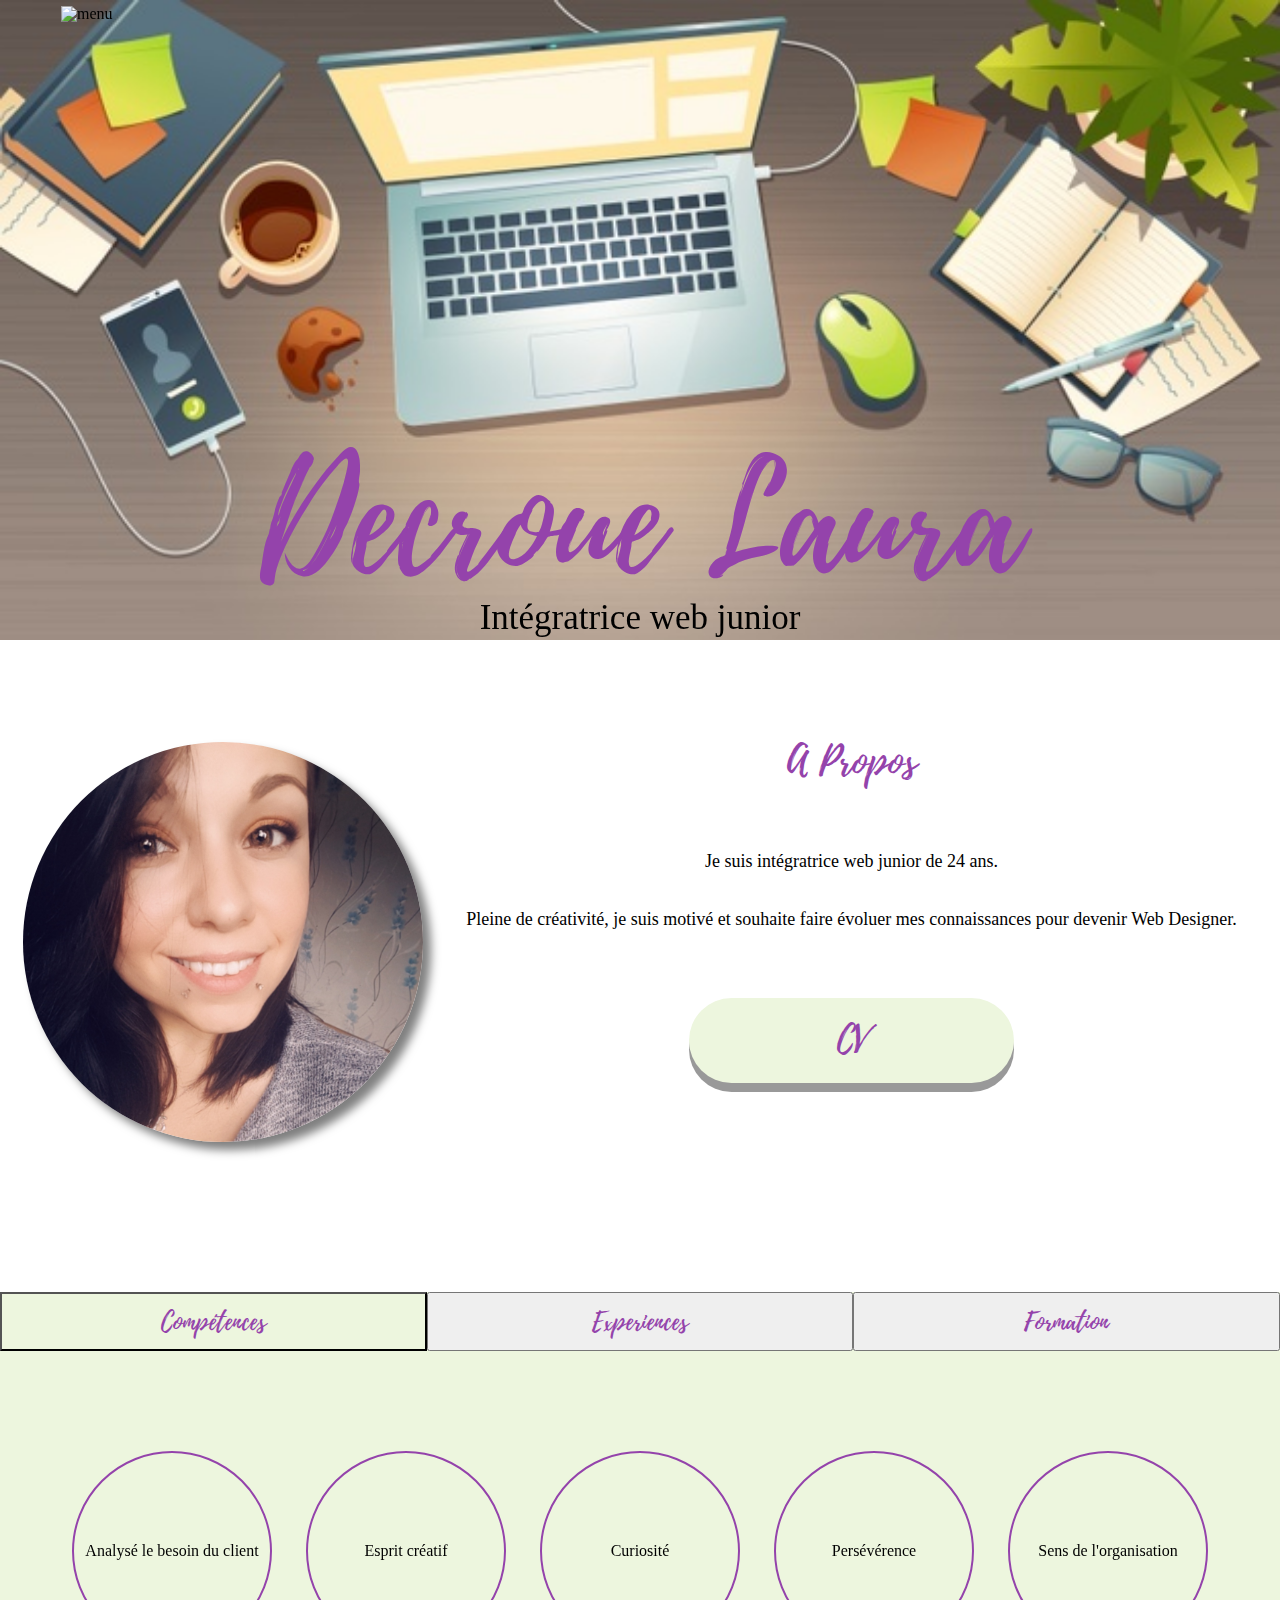
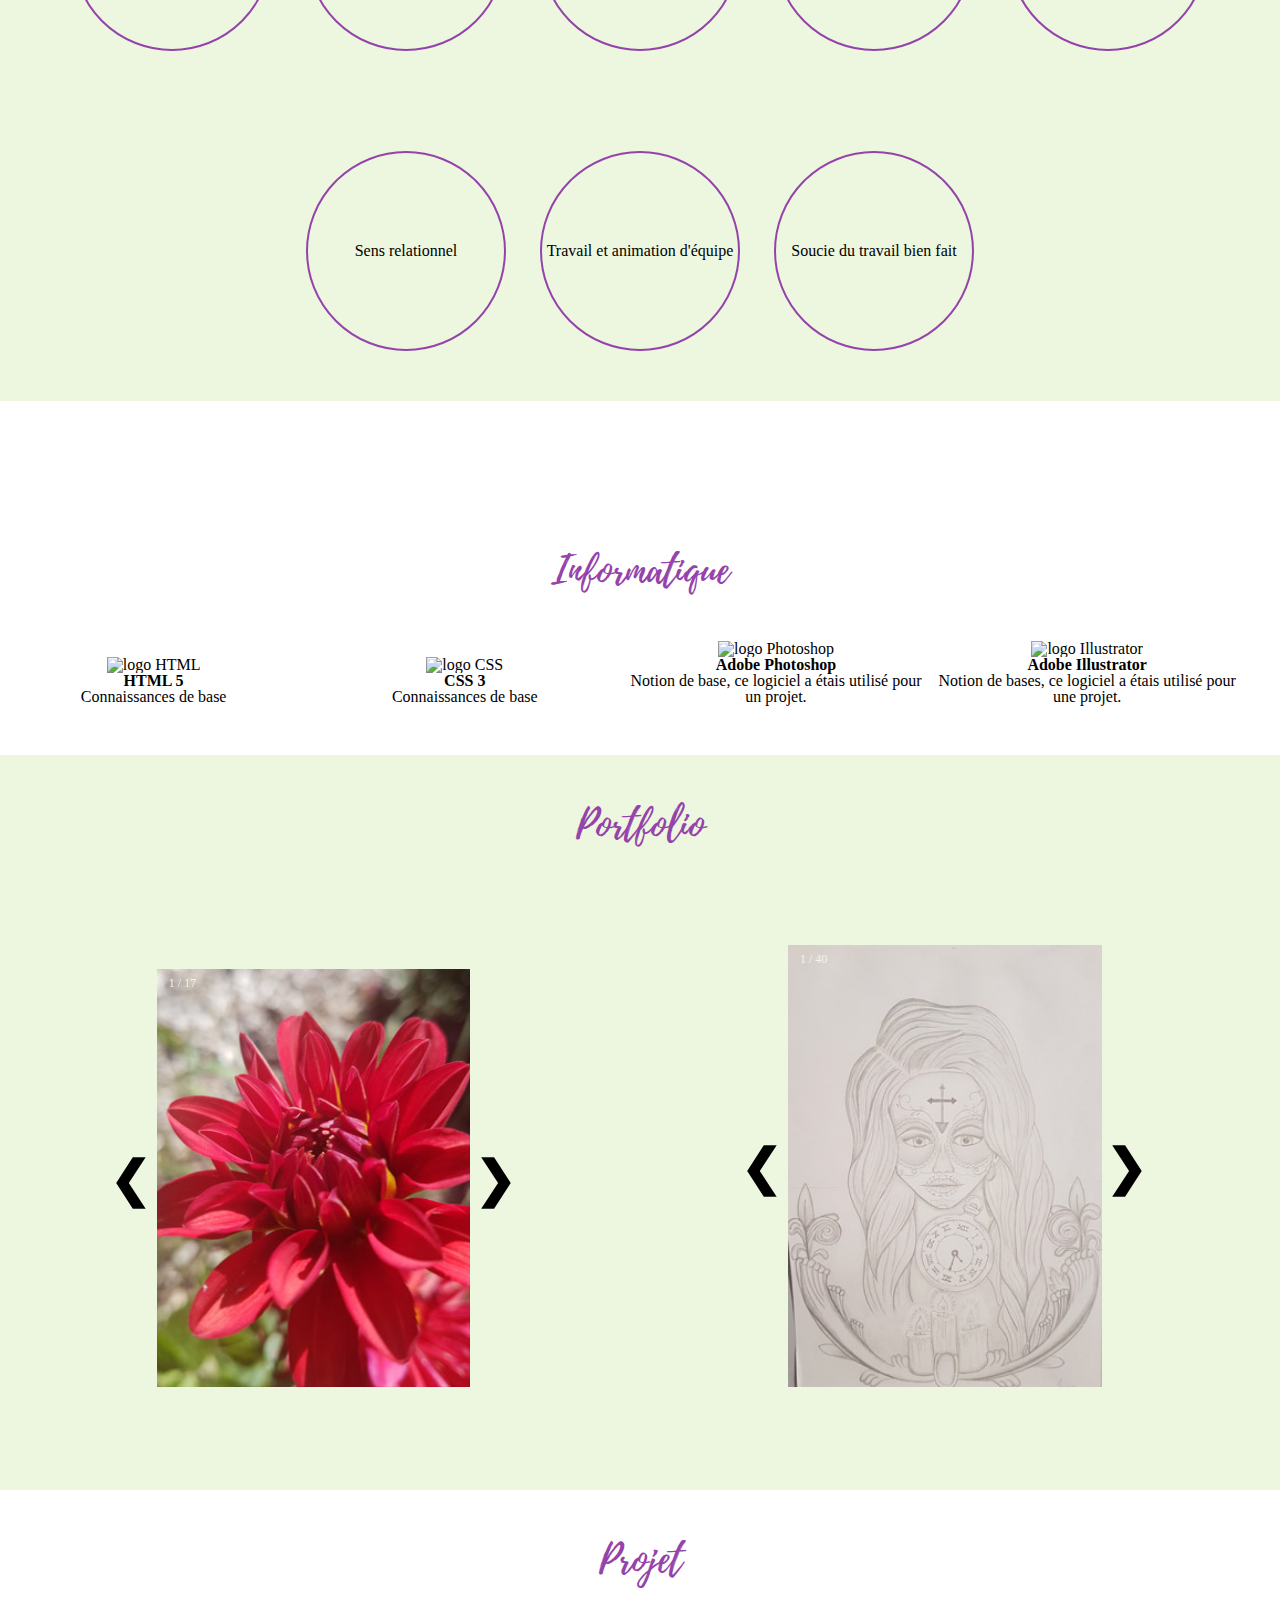
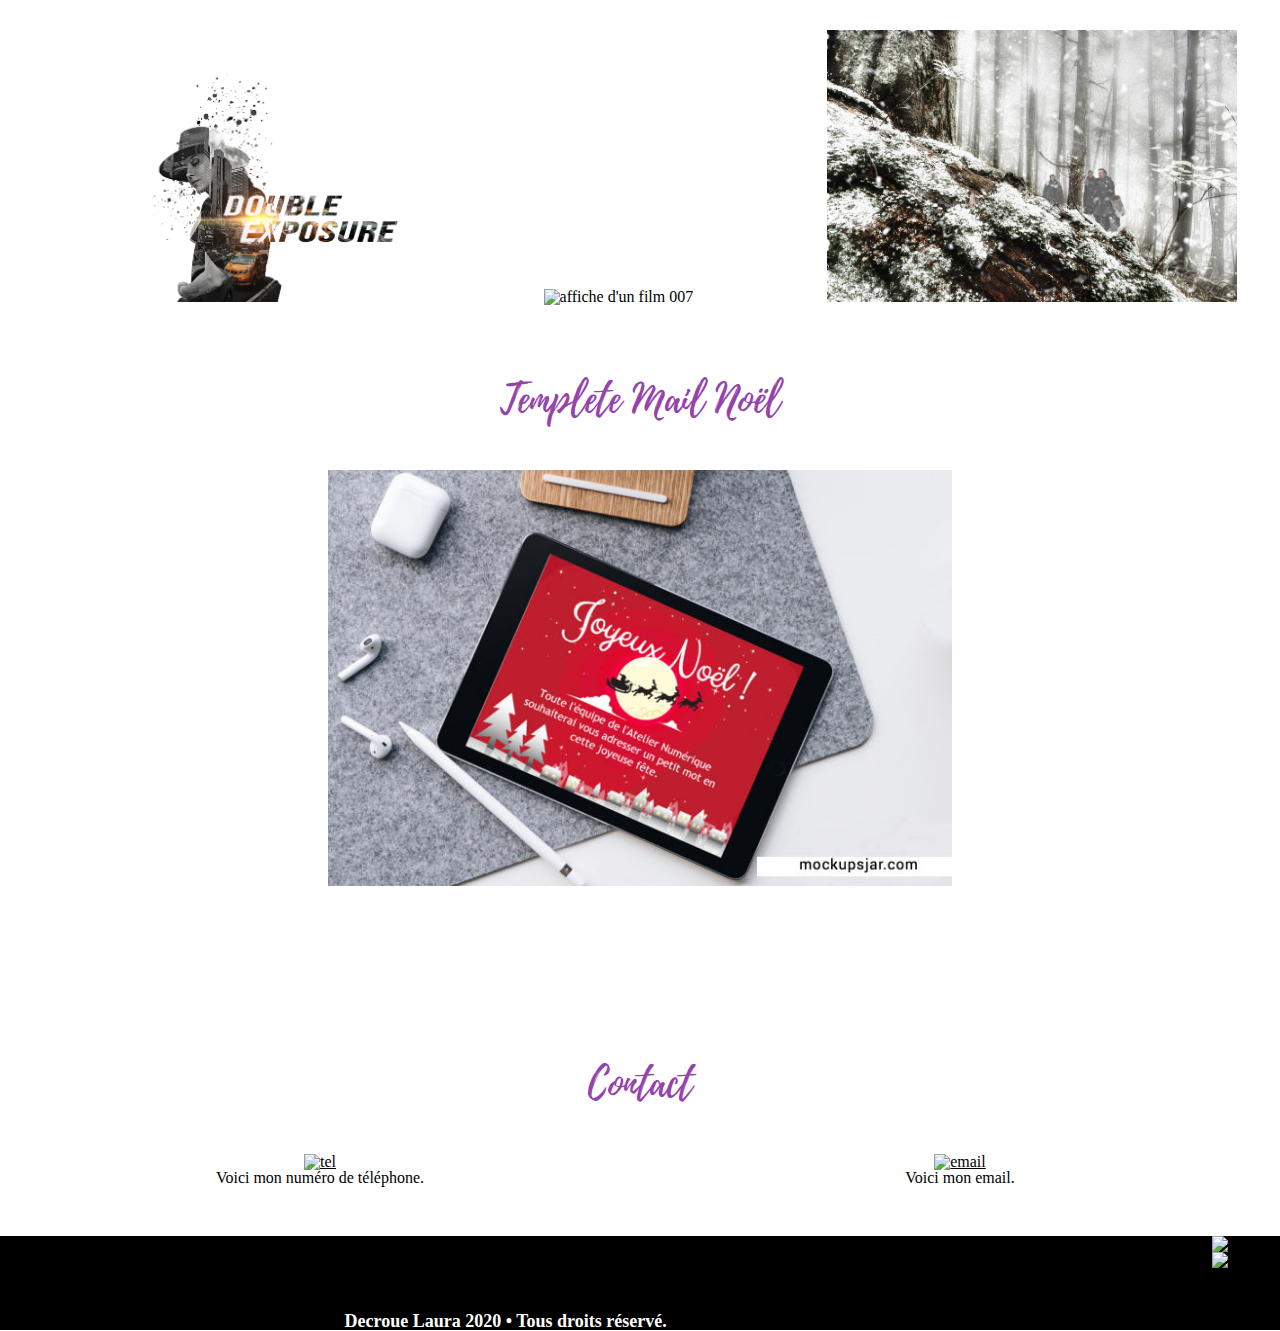
==== index.html @ 74361ce3 "templet mail" ====
<!DOCTYPE html>
<html lang="fr" dir="ltr">
  <head>
    <meta charset="utf-8">
    <meta name="viewport" content="width=device-width, initial-scale=1.0, user-scalable=no">
    <title>Decroue-Laura</title>
    <link rel="stylesheet" href="https://www.w3schools.com/w3css/4/w3.css">
    <link rel="stylesheet" href="css/fiche.css">
    <link rel="preconnect" href="https://fonts.gstatic.com">
    <link href="https://fonts.googleapis.com/css2?family=Faitmaison+Apple&display=swap" rel = "feuille de style">
    <link href="https://fonts.googleapis.com/css2?family=Clicker+Script&family=Raleway:ital,wght@0,100;0,200;0,300;0,400;0,500;0,600;0,700;0,800;0,900;1,100;1,200;1,300;1,400;1,500;1,600;1,700;1,800;1,900&display=swap" rel="stylesheet">
    <!-- <a href="https://icons8.com/icon/NDIMAFy35qo3/image">Image icon by Icons8</a> -->
  </head>
  <body>
    <nav id="nav" class="navbar" >
      <div class="contener_nav">
        <ul class="nav">
          <li><a href="javascript:void(0)" class="closebtn" onclick="closeNav()"><img src="https://img.icons8.com/bubbles/50/000000/cancel.png" alt="close"/></a></li>
          <li class="nav-pc"><a href="#apropos">A PROPOS</a></li>
          <li class="nav-mobile"><a href="#apropos"><img src="https://img.icons8.com/bubbles/50/000000/brown-hair-business-lady-in-red-shirt.png" alt="a propos"/></a></li>
          <li class="nav-pc"><a href="#competences">COMPETENCES/<br>EXPERIENCES</a></li>
          <li class="nav-mobile"><a href="#competences"><img src="https://img.icons8.com/bubbles/50/000000/development-skill.png" alt=" compentences"/></a></li>
          <li class="nav-pc"><a href="#informatique">INFORMATIQUE</a></li>
          <li class="nav-mobile"><a href="#informatique"><img src="https://img.icons8.com/bubbles/50/000000/laptop.png" alt="informatique"/></a></li>
          <li class="nav-pc"><a href="#portfolio">PORTFOLIO</a></li>
          <li class="nav-mobile"><a href="#portfolio"><img src="https://img.icons8.com/bubbles/50/000000/image.png" alt="portfolio"/></a></li>
          <li class="nav-pc"><a href="#projet">PROJET</a></li>
          <li class="nav-mobile"><a href="#projet"><img src="https://img.icons8.com/bubbles/50/000000/work.png" alt="projet"/></a></li>
          <li class="nav-pc"><a href="#contact">CONTACT</a></li>
          <li class="nav-mobile" ><a href="telechargement/CV.pdf" target="_blank"><img src="https://img.icons8.com/bubbles/50/000000/resume.png" alt="cv"/></a></li>
          <li class="nav-mobile" ><a href="tel:+33769550337"><img src="https://img.icons8.com/bubbles/50/000000/phone.png" alt="tel"/></a></li>
          <li class="nav-mobile"><a href="mailto:decrouelaura@gmail.com"><img src="https://img.icons8.com/bubbles/50/000000/gmail.png" alt="email"/></a></li>
        </ul>
      </div>
    </nav>

    <div id="body" class="page-body">
      <span id="open" onclick="openNav()"><img id="reduir" src="https://img.icons8.com/bubbles/50/000000/menu.png" alt="menu"/></span>
        <header id="header" >
          <div class="opacity">
            <h1 class="test">Decroue Laura</h1>
            <h2 class="test"><strong>Intégratrice web junior</strong></h2>
          </div>
        </header>

        <div class="page" role="main">
          <section class="section-apropos" id="apropos">
            <div class="container">
              <div class="rowwrap">
                <div class="rond">
                  <img class="moi" src="img/moi/moi.jpg" alt="une photo de moi">
                </div>
                <div class="center-all ">
                  <h2 class="titre titre-a-propos"><strong> A Propos</strong></h2>
                  <p>Je suis intégratrice web junior de 24 ans.</p>
                  <p>Pleine de créativité, je suis motivé et souhaite faire évoluer mes connaissances pour devenir Web Designer. </p>
                  <a href="telechargement/CV.pdf" target="_blank">CV</a>

                <!-- <div class="center-a">

                  </div> -->
                </div>
              </div>
            </div>
          </section>

          <section class="section competences" >
            <div class="container coda-section-content">
              <div class="row">
                <div class="respon">
                  <button class="tablink" onclick="openPage('competences', this, '#EDF6DE')" id="defaultOpen"><strong style="color:#9443AB; font-family: 'Playlist-Script';">Compétences</strong></button>
                  <button class="tablink" onclick="openPage('experiences', this, '#EDF6DE')"><strong style="color:#9443AB; font-family: 'Playlist-Script';">Experiences</strong></button>
                  <button class="tablink" onclick="openPage('formation', this, '#EDF6DE')"><strong style="color:#9443AB; font-family: 'Playlist-Script';">Formation</strong></button>
                </div>
                <div class="tabcontent" id="competences">
                  <div class="text">
                    <ul>
                      <li><figure class="circle"><p>Analysé le besoin du client</p></figure></li>
                      <li><figure class="circle"><p> Esprit créatif</p></figure></li>
                      <li><figure class="circle"><p> Curiosité</p></figure></li>
                      <li><figure class="circle"><p> Persévérence</p></figure></li>
                      <li><figure class="circle"><p> Sens de l'organisation</p></figure></li>
                      <li><figure class="circle"><p> Sens relationnel</p></figure></li>
                      <li><figure class="circle"><p> Travail et animation d'équipe</p></figure></li>
                      <li><figure class="circle"><p> Soucie du travail bien fait</p></figure></li>
                    </ul>
                  </div>
                </div>
                <div class="tabcontent" id="experiences">
                  <div class="ex p1">
                    <div class="logo">
                      <h2>Association Ageval - Valenciennes • 2020-2021</h2>
                      <p>Atelier Numérique- développement, graphisme, ergonomie et indentité numérique d'un site web.</p>
                    </div>
                    <div class="logo">
                      <img src="img/logoAgeval.png" alt="Logo de Ageval">
                    </div>
                  </div>

                  <div class="ex p2">
                    <h2>Stage: Les Anges Gardien d'Olivier - Velenciennes • 05/2011</h2>
                    <p>Vente, soin, hygiène, alimentation des animaux.</p>
                  </div>
                  <div class="boubou">
                    <img class="bouledog" src="img/bouledogue.jpg" alt="illutration bouledogue français">
                  </div>
                  <div class="ex p3">
                    <h2>Stage: élevage canin professionnel - Corrèze • 05/2011</h2>
                    <p>Vente, soin, hygiène, alimentation des animaux.</p>
                  </div>
                </div>
                <div class="tabcontent" id="formation">
                  <div class="diplome">
                    <img class="dip" src="img/diplome.jpg" alt="illustration diplome">
                  </div>
                  <div class="text">
                    <h2>Brevet des colléges-Condé sur l'Escaut • 2011</h2>
                    <p> 3ème achevée-1er année de CAP-BEP</p>
                  </div>
                </div>
              </div>
            </div>
          </section>

          <section class="informatique" id="informatique">
            <div class="container">
              <div class="row">
                <h2 class="titre titre-informatique"><strong>Informatique</strong></h2>
                <div class="partage-de-3 col ta-center">
                  <img class="width" src="https://img.icons8.com/color/144/000000/html-5.png" alt="logo HTML"/>
                  <h3>HTML 5</h3>
                  <p>Connaissances de base</p>
                </div>
                <div class="partage-de-3 col ta-center">
                  <img class="width" src="https://img.icons8.com/color/144/000000/css3.png" alt="logo CSS"/>
                  <h3>CSS 3</h3>
                  <p>Connaissances de base</p>
                </div>
                <div class="partage-de-3 col ta-center">
                  <img  class="width" src="https://img.icons8.com/color/144/000000/adobe-photoshop.png" alt=" logo Photoshop"/>
                  <h3>Adobe Photoshop</h3>
                  <p>Notion de base, ce logiciel a étais utilisé pour un projet.</p>
                </div>
                <div class="partage-de-3 col ta-center">
                  <img  class="width" src="https://img.icons8.com/color/144/000000/adobe-illustrator.png" alt="logo Illustrator"/>
                  <h3>Adobe Illustrator</h3>
                  <p>Notion de bases, ce logiciel a étais utilisé pour une projet.</p>
                </div>
              </div>
            </div>
          </section>

          <section class="portfolio" id="portfolio">
            <div class="container">
              <h2 class="titre titre-portfolio"><strong>Portfolio</strong></h2>
            </div>
            <div class="slideshow-contener">
              <div class="mySlides2 fade">
                <div class="numbertext">1 / 17</div>
                <img class="vertical" src="img/Fleurs-Fruits/img2.jpg" alt="fleur à moitier ouverte" style="width:100%">
                <div class="text1"></div>
              </div>

              <div class="mySlides2 fade">
                <div class="numbertext">2 / 17</div>
                <img class="vertical" src="img/Fleurs-Fruits/img3.jpg" alt="fleur orange sur les pétales et jaune a l'interrieur" style="width:100%">
                <div class="text1"></div>
              </div>

              <div class="mySlides2 fade">
                <div class="numbertext">3 / 17</div>
                <img class="vertical" src="img/Fleurs-Fruits/img4.jpg" alt="fleur jaune avec une touche de orange au milieu" style="width:100%">
                <div class="text1"></div>
              </div>

              <div class="mySlides2 fade">
                <div class="numbertext">4 / 17</div>
                <img class="vertical" src="img/Fleurs-Fruits/img5.jpg" alt="fleur jaune avec des gouttes d'Escaut" style="width:100%">
                <div class="text1"></div>
              </div>

              <div class="mySlides2 fade">
                <div class="numbertext">5 / 17</div>
                <img class="vertical" src="img/Fleurs-Fruits/img6.jpg" alt="fleur rose / mauve fermé" style="width:100%">
                <div class="text1"></div>
              </div>

              <div class="mySlides2 fade">
                <div class="numbertext">6 / 17</div>
                <img class="vertical" src="img/Fleurs-Fruits/img7.jpg" alt="fleur rose" style="width:100%">
                <div class="text1"></div>
              </div>

              <div class="mySlides2 fade">
                <div class="numbertext">7 / 17</div>
                <img class="vertical" src="img/Fleurs-Fruits/img8.jpg" alt="fleur mauve sur l'exterieur et blanc/vert a l'interieur" style="width:100%">
                <div class="text1"></div>
              </div>

              <div class="mySlides2 fade">
                <div class="numbertext">8 / 17</div>
                <img class="vertical" src="img/Fleurs-Fruits/img9.jpg" alt="fleur rose et blanc" style="width:100%">
                <div class="text1"></div>
              </div>

              <div class="mySlides2 fade">
                <div class="numbertext">9 / 17</div>
                <img class="vertical" src="img/Animaux-Insectes/img2.jpg" alt="abeille sur une fleur jaune" style="width:100%">
                <div class="text1">Caption Three</div>
              </div>

              <div class="mySlides2 fade">
                <div class="numbertext">10 / 17</div>
                <img class="vertical" src="img/Animaux-Insectes/img3.jpg" alt=" bourdon sur des fleur mauve" style="width:100%">
                <div class="text1">Caption Three</div>
              </div>

              <div class="mySlides2 fade">
                <div class="numbertext">11 / 17</div>
                <img class="vertical" src="img/Rue-Jardin/img3.jpg" alt="arbre vue de dessous" style="width:100%">
                <div class="text1">Caption Three</div>
              </div>

              <div class="mySlides2 fade">
                <div class="numbertext">12 / 17</div>
                <img class="vertical" src="img/Rue-Jardin/img4.jpg" alt="ruelle en noir et blanc" style="width:100%">
                <div class="text1">Caption Three</div>
              </div>

              <div class="mySlides2 fade">
                <div class="numbertext">13 / 17</div>
                <img class="vertical" src="img/Rue-Jardin/img10.jpg" alt="ruelle vue du sol" style="width:100%">
                <div class="text1">Caption Three</div>
              </div>

              <div class="mySlides2 fade">
                <div class="numbertext">14 / 17</div>
                <img class="vertical" src="img/Street-Art/img2.jpg" alt="femme avec les yeux fermé" style="width:100%">
                <div class="text1">Caption Three</div>
              </div>

              <div class="mySlides2 fade">
                <div class="numbertext">15 / 17</div>
                <img class="vertical" src="img/Street-Art/img3.jpg" alt="astronote" style="width:100%">
                <div class="text1">Caption Three</div>
              </div>

              <div class="mySlides2 fade">
                <div class="numbertext">16 / 17</div>
                <img class="vertical" src="img/Divers/img1.jpg" alt="crane photographier a une exposition de paris" style="width:100%">
                <div class="text1">Caption Three</div>
              </div>

              <div class="mySlides2 fade">
                <div class="numbertext">17 / 17</div>
                <img class="vertical" src="img/Divers/img3.jpg" alt="sable et ciel" style="width:100%">
                <div class="text1">Caption Three</div>
              </div>

              <div class="arrow">
                <a class="prev" onclick="plusSlides(-1,1)">&#10094;</a>
                <a class="next" onclick="plusSlides(1,1)">&#10095;</a>
              </div>
            </div>

            <div class="slideshow-contener">
              <div class="mySlides fade">
                <div class="numbertext">1 / 40</div>
                <img class="vertical" src="img/Dessins/img1.jpg" alt="femme avec maquillage de crâne mexicanne avec un ancienne montre et des bougies" style="width:100%">
                <div class="text1"></div>
              </div>
              <div class="mySlides fade">
                <div class="numbertext">2 / 40</div>
                <img class="vertical" src="img/Dessins/img2.jpg" alt="femme tatoué avec une casquette" style="width:100%">
                <div class="text1"></div>
              </div>
              <div class="mySlides fade">
                <div class="numbertext">3 / 40</div>
                <img class="vertical" src="img/Dessins/img3.jpg" alt="femme" style="width:100%">
                <div class="text1"></div>
              </div>
              <div class="mySlides fade">
                <div class="numbertext">4 / 40</div>
                <img class="vertical" src="img/Dessins/img4.jpg" alt="trompe oeil" style="width:100%">
                <div class="text1"></div>
              </div>
              <div class="mySlides fade">
                <div class="numbertext">5 / 40</div>
                <img class="vertical" src="img/Dessins/img5.jpg" alt="crane" style="width:100%">
                <div class="text1"></div>
              </div>
              <div class="mySlides fade">
                <div class="numbertext">6 / 40</div>
                <img class="vertical" src="img/Dessins/img6.jpg" alt="scarabé" style="width:100%">
                <div class="text1"></div>
              </div>
              <div class="mySlides fade">
                <div class="numbertext">7 / 40</div>
                <img class="vertical" src="img/Dessins/img7.jpg" alt="escalier en trompe oeil" style="width:100%">
                <div class="text1"></div>
              </div>
              <div class="mySlides fade">
                <div class="numbertext">8 / 40</div>
                <img class="vertical" src="img/Dessins/img8.jpg" alt="3D" style="width:100%">
                <div class="text1"></div>
              </div>
              <div class="mySlides fade">
                <div class="numbertext">9 / 40</div>
                <img class="vertical" src="img/Dessins/img9.jpg" alt="3D" style="width:100%">
                <div class="text1"></div>
              </div>
              <div class="mySlides fade">
                <div class="numbertext">10 / 40</div>
                <img class="vertical" src="img/Dessins/img10.jpg" alt="une parti d'un visage de femme asiatique" style="width:100%">
                <div class="text1"></div>
              </div>
              <div class="mySlides fade">
                <div class="numbertext">11 / 40</div>
                <img class="vertical" src="img/Dessins/img11.jpg" alt="papillon poan" style="width:100%">
                <div class="text1"></div>
              </div>
              <div class="mySlides fade">
                <div class="numbertext">12 / 40</div>
                <img class="vertical" src="img/Dessins/img12.jpg" alt="fleurs de lotus" style="width:100%">
                <div class="text1"></div>
              </div>
              <div class="mySlides fade">
                <div class="numbertext">13 / 40</div>
                <img class="vertical" src="img/Dessins/img13.jpg" alt="ailes d'ange"  style="width:100%">
                <div class="text1"></div>
              </div>
              <div class="mySlides fade">
                <div class="numbertext">14 / 40</div>
                <img class="vertical" src="img/Dessins/img14.jpg" alt="(one open a time) en ecriture gothique" style="width:100%">
                <div class="text1"></div>
              </div>
              <div class="mySlides fade">
                <div class="numbertext">15 / 40</div>
                <img class="vertical" src="img/Dessins/img15.jpg" alt="tatouages old school" style="width:100%">
                <div class="text1"></div>
              </div>
              <div class="mySlides fade">
                <div class="numbertext">16 / 40</div>
                <img class="vertical" src="img/Dessins/img16.jpg" alt="triangle avec une mer mouvementé et une lune rouge dans un cercle" style="width:100%">
                <div class="text1"></div>
              </div>
              <div class="mySlides fade">
                <div class="numbertext">17 / 40</div>
                <img class="vertical" src="img/Dessins/img17.jpg" alt="crâne mexican avec tête de hibou" style="width:100%">
                <div class="text1"></div>
              </div>
              <div class="mySlides fade">
                <div class="numbertext">18 / 40</div>
                <img class="vertical" src="img/Dessins/img18.jpg" alt="divers dessin kawaii, logo, tatouages" style="width:100%">
                <div class="text1"></div>
              </div>
              <div class="mySlides fade">
                <div class="numbertext">19 / 40</div>
                <img class="vertical" src="img/Dessins/img19.jpg" alt="3D, tatouage, trompe oeil" style="width:100%">
                <div class="text1"></div>
              </div>
              <div class="mySlides fade">
                <div class="numbertext">20 / 40</div>
                <img class="vertical" src="img/Dessins/img20.jpg" alt="tatouage (miroir) jour/nuit" style="width:100%">
                <div class="text1"></div>
              </div>
              <div class="mySlides fade">
                <div class="numbertext">21 / 40</div>
                <img class="vertical" src="img/Dessins/img21.jpg" alt="étoile et pastéque" style="width:100%">
                <div class="text1"></div>
              </div>
              <div class="mySlides fade">
                <div class="numbertext">22 / 40</div>
                <img class="vertical" src="img/Dessins/img22.jpg" alt="trompe oeil" style="width:100%">
                <div class="text1"></div>
              </div>
              <div class="mySlides fade">
                <div class="numbertext">23 / 40</div>
                <img class="vertical" src="img/Dessins/img23.jpg" alt="morceau de glace en mer" style="width:100%">
                <div class="text1"></div>
              </div>
              <div class="mySlides fade">
                <div class="numbertext">24 / 40</div>
                <img class="vertical" src="img/Dessins/img24.jpg" alt="un loup avec la lune" style="width:100%">
                <div class="text1"></div>
              </div>
              <div class="mySlides fade">
                <div class="numbertext">25 / 40</div>
                <img class="vertical" src="img/Dessins/img25.jpg" alt="tête de mickey avec le chateau de walt disney" style="width:100%">
                <div class="text1"></div>
              </div>
              <div class="mySlides fade">
                <div class="numbertext">26 / 40</div>
                <img class="vertical" src="img/Dessins/img26.jpg" alt="une fleur avec un pistolé" style="width:100%">
                <div class="text1"></div>
              </div>
              <div class="mySlides fade">
                <div class="numbertext">27 / 40</div>
                <img class="vertical" src="img/Dessins/img27.jpg" alt="machine a tatoué avec des fleur autour" style="width:100%">
                <div class="text1"></div>
              </div>
              <div class="mySlides fade">
                <div class="numbertext">28 / 40</div>
                <img class="vertical" src="img/Dessins/img28.jpg" alt=" une baleine dans un ampoule" style="width:100%">
                <div class="text1"></div>
              </div>
              <div class="mySlides fade">
                <div class="numbertext">29 / 40</div>
                <img class="vertical" src="img/Dessins/img29.jpg" alt="une lune avec des feuille et un étoile" style="width:100%">
                <div class="text1"></div>
              </div>
              <div class="mySlides fade">
                <div class="numbertext">30 / 40</div>
                <img class="vertical" src="img/Dessins/img30.jpg" alt="materiel de wija" style="width:100%">
                <div class="text1"></div>
              </div>
              <div class="mySlides fade">
                <div class="numbertext">31 / 40</div>
                <img class="vertical" src="img/Dessins/img31.jpg" alt="potion d'amour" style="width:100%">
                <div class="text1"></div>
              </div>
              <div class="mySlides fade">
                <div class="numbertext">32 / 40</div>
                <img class="vertical" src="img/Dessins/img32.jpg" alt="fiole avec potion" style="width:100%">
                <div class="text1"></div>
              </div>
              <div class="mySlides fade">
                <div class="numbertext">33 / 40</div>
                <img class="vertical" src="img/Dessins/img33.jpg" alt="hippocampe, un roller, rouge à lévre siréne" style="width:100%">
                <div class="text1"></div>
              </div>
              <div class="mySlides fade">
                <div class="numbertext">34 / 40</div>
                <img class="vertical" src="img/Dessins/img34.jpg" alt="cles avec des ailes" style="width:100%">
                <div class="text1"></div>
              </div>
              <div class="mySlides fade">
                <div class="numbertext">35 / 40</div>
                <img class="vertical" src="img/Dessins/img35.jpg" alt="coquillage avec sa perle bleu" style="width:100%">
                <div class="text1"></div>
              </div>
              <div class="mySlides fade">
                <div class="numbertext">36 / 40</div>
                <img class="vertical" src="img/Dessins/img36.jpg" alt="pieuvre" style="width:100%">
                <div class="text1"></div>
              </div>
              <div class="mySlides fade">
                <div class="numbertext">37 / 40</div>
                <img class="vertical" src="img/Dessins/img37.jpg" alt="masque chinois" style="width:100%">
                <div class="text1"></div>
              </div>
              <div class="mySlides fade">
                <div class="numbertext">38 / 40</div>
                <img class="vertical" src="img/Dessins/img38.jpg" alt="cobra" style="width:100%">
                <div class="text1"></div>
              </div>
              <div class="mySlides fade">
                <div class="numbertext">39 / 40</div>
                <img class="vertical" src="img/Dessins/img39.jpg" alt="fleurs" style="width:100%">
                <div class="text1"></div>
              </div>
              <div class="mySlides fade">
                <div class="numbertext">40 / 40</div>
                <img class="vertical" src="img/Dessins/img40.jpg" alt="tatouage avec le soleil et la lune" style="width:100%">
                <div class="text1"></div>
              </div>
              <div class="arrow">
                <a class="prev" onclick="plusSlides(-1,0)">&#10094;</a>
                <a class="next" onclick="plusSlides(1,0)">&#10095;</a>
              </div>
            </div>

          </section>

          <section class="projet" id="projet" style="display:block;">
            <div class="container">
              <div>
                <h2 class="titre titre-projet">Projet</h2>
              </div>
              <div class="inline-block">
                <img src="img/laura-decroue-double-exposition.png" alt="double explostion d'une femme et de New York" style="width: 100%;">
              </div>
              <div class="inline-block ct">
                <img src="img/laura-decroue-007-optimisé.png" alt="affiche d'un film 007" style="width:50%; text-align:center;">
              </div>
              <div class="inline-block" >
                <img src="img/laura-decroue-foret1.png" alt="forêt en période de neige" style="width:100%;">
              </div>
            </div>


            <div class="w3-container" style="margin:75px 0;">
              <h2 class="titre">Templete Mail Noël</h2>

              <div style="text-align:center;">
                <img src="img/mockup.jpg" style="width:50%;cursor:zoom-in;"
                onclick="document.getElementById('modal01').style.display='block'">
              </div>


              <div id="modal01" class="w3-modal" onclick="this.style.display='none'" bgcolor="#DCDCDC" style="	margin: 0; padding: 20px 0 30px 0; border: 0; line-height: 1; background-color: #DCDCDC !important;">
                <span class="w3-button w3-hover-red w3-xlarge w3-display-topright">&times;</span>
                <div class="w3-modal-content w3-animate-zoom" style="margin: 0 auto;">
                  <!-- ici code de Templete Mail Noël -->
                  <table id="templateSize" align="center" border="0" cellpadding="0" cellspacing="0" width="600" bgcolor="#ffffff" style="border-collapse: collapse; border: 1px solid #CCCCCC; background-color: #ffffff !important;"> <!--corps template-->
                    <tr>
                      <td>

                        <table cellpadding="0" cellspacing="0" width=600 id="templateHead" style="position: relative; margin: 0; padding: 0; border:0; background-color: #d60441; width:600px; border-collapse: collapse; border-spacing: 0;"> <!--head-->
                          <tr>
                            <td style="background-size:cover" background="https://drive.google.com/uc?export=view&id=1fHfIWgBBND5f4mQBuZEbknQjdvz4KFsc" bgcolor="#d60441" width="600" height="564" valign="top">
                              <!--[if gte mso 9]>
                              <v:rect xmlns:v="urn:schemas-microsoft-com:vml" fill="true" stroke="false" style="width:450pt;height:423pt;">
                                <v:fill type="tile" src="https://drive.google.com/uc?export=view&id=1fHfIWgBBND5f4mQBuZEbknQjdvz4KFsc" color="#d60441" />
                                <v:textbox inset="0,0,0,0">
                              <![endif]-->
                              <p style="margin:0px 0px 20px 0px">&#160;</p>



                                <p style="margin:250px 70px 0px 70px; text-align: center; color: white; font-family: 'Raleway', cursive; font-size: 24px; ">Toute l'équipe de l'Atelier Numérique souhaiterait vous adresser un petit mot en cette joyeuse fête.</p>

                            <!--[if gte mso 9]>
                            </v:textbox>
                            </v:rect>
                            <![endif]-->
                            </td>





                          </tr>
                        </table cellpadding="0" cellspacing="0"> <!--fin head-->
                      </td>
                    </tr>
                    <tr>
                      <td>
                        <table cellpadding="0" cellspacing="0" id="templateBody" style="width: 100%; margin-top: 10px; border-collapse: collapse; border-spacing: 0;"> <!--body-->
                          <tr>
                            <td style="text-align:center">
                              <img style="" src="https://drive.google.com/uc?export=view&id=1S_v46hWboIw88zsGK56qfpIGISTw03o4" alt="">
                            </td>
                            <td style="width: 50%;">
                              <table cellpadding="0" cellspacing="0" class="relat" style="position: relative; width: 100%; border-collapse: collapse; border-spacing: 0;">
                                <tr>
                                  <td>
                                    <img src="https://drive.google.com/uc?export=view&id=1mmnSM4YmCI1zy3mxFiheJrzy8J2-LT-5" alt="Virgil Deljehier">
                                  </td>
                                  <td class="absol">
                                    <!-- image titre -->
                                  </td>
                                </tr>
                                <tr>
                                  <td style="text-align:center; font-size: 16px; font-family: 'Raleway', sans-serif; padding: 0 25px;">
                                    <div class="blockquoteartdevivre"><h8>“</h8>L'esprit de Noël, c'est la chaleur d'un foyer, le rire des enfants et le plaisir du partage. Joyeux Noël à vous tous<h8>„</h8></div>
                                  </td>
                                </tr>
                              </table cellpadding="0" cellspacing="0">
                            </td>
                          </tr>

                          <tr>
                            <td colspan="2" style="text-align:center;">
                              <!-- image flocon -->
                              <img style="width: 20%; margin: 40px 0px;" src="https://drive.google.com/uc?export=view&id=1lFDBQEOYnCX4VBc-kO64B0SiAZpQM2ZV" alt="">
                            </td>
                          </tr>

                          <tr>
                            <td style="width: 50%;">
                              <table cellpadding="0" cellspacing="0" class="relat" style="position: relative; width: 100%; border-collapse: collapse; border-spacing: 0;">
                                <tr>
                                  <td>
                                    <img src="https://drive.google.com/uc?export=view&id=1IuChv6aiBacgtVg0d1Q0GgyE7Rl9u6mb" alt="Aurelien Anglas">
                                  </td>
                                  <td class="absol">
                                    <!-- image titre -->
                                  </td>
                                </tr>
                                <tr>
                                  <td style="text-align:center; font-size: 16px; font-family: 'Raleway', sans-serif; padding: 0 25px;">
                                    <div class="blockquoteartdevivre"><h8>“</h8>Que Noël soit l'annonce d'un bonheur grandissant dans la joie et la paix!<h8>„</h8></div>
                                  </td>
                                </tr>
                              </table cellpadding="0" cellspacing="0">
                            </td>
                            <td style="width: 50%;text-align:center;">
                              <img src="https://drive.google.com/uc?export=view&id=1760z4j4KdXDqcRf9ih3nrj1wiK1OLXCd" alt="">
                            </td>
                          </tr>

                          <tr>
                            <td colspan="2" style="text-align:center;">
                              <!-- image flocon -->
                              <img style="width: 20%; margin: 40px 0px;" src="https://drive.google.com/uc?export=view&id=1lFDBQEOYnCX4VBc-kO64B0SiAZpQM2ZV" alt="">
                            </td>
                          </tr>

                          <tr>
                            <td style="width: 50%; text-align:center;">
                              <img src="https://drive.google.com/uc?export=view&id=14LGZm_uFK4VZEjR03Eay_YSkvEB7KzdJ" alt="">
                            </td>
                            <td style="width: 50%;">
                              <table cellpadding="0" cellspacing="0" class="relat" style="position: relative; width: 100%; border-collapse: collapse; border-spacing: 0;">
                                <tr>
                                  <td>
                                    <img src="https://drive.google.com/uc?export=view&id=1rifGsiy5GZs_7FE7VXE8JoB-2AnXfZyw" alt="Benoit Baudhuin">
                                  </td>
                                  <td class="absol">
                                    <!-- image titre -->
                                  </td>
                                </tr>
                                <tr>
                                  <td style="text-align:center; font-size: 16px; font-family: 'Raleway', sans-serif; padding: 0 25px;">
                                    <div class="blockquoteartdevivre"><h8>“</h8>Tu vois ça ?
                  C'est une carte de Noël.
                  Et pourquoi on envoie une carte de Noël?
                  Pour dire Joyeux Noël.
                  Alors je me lance : " Joyeux Noël !"
                  <h8>„</h8></div>
                                  </td>
                                </tr>
                              </table cellpadding="0" cellspacing="0">
                            </td>
                          </tr>

                          <tr>
                            <td colspan="2" style="text-align:center;">
                              <!-- image flocon -->
                              <img style="width: 20%; margin: 40px 0px;" src="https://drive.google.com/uc?export=view&id=1lFDBQEOYnCX4VBc-kO64B0SiAZpQM2ZV" alt="">
                            </td>
                          </tr>

                          <tr>
                            <td style="width: 50%;">
                              <table cellpadding="0" cellspacing="0" class="relat" style="position: relative; width: 100%; border-collapse: collapse; border-spacing: 0;">
                                <tr>
                                  <td>
                                    <img src="https://drive.google.com/uc?export=view&id=1tMUTLzV0EI0k7fY6rbXjaZSBlbXHqlxt" alt="Laura Decroue">
                                  </td>
                                  <td class="absol">
                                    <!-- image titre -->
                                  </td>
                                </tr>
                                <tr>
                                  <td style="text-align:center; font-size: 16px; font-family: 'Raleway', sans-serif; padding: 0 25px;">
                                    <div class="blockquoteartdevivre"><h8>“</h8>Malgré cette année un peu difficile. Je vous souhaite un joyeux noël !<h8>„</h8></div>
                                  </td>
                                </tr>
                              </table cellpadding="0" cellspacing="0">
                            </td>
                            <td style="width: 50%;text-align:center;">
                              <img src="https://drive.google.com/uc?export=view&id=1x0kXNnhLWDEbhoc7iviVCBSOIwmcSUfU" alt="">
                            </td>
                          </tr>

                          <tr>
                            <td colspan="2" style="text-align:center;">
                              <!-- image flocon -->
                              <img style="width: 20%; margin: 40px 0px;" src="https://drive.google.com/uc?export=view&id=1lFDBQEOYnCX4VBc-kO64B0SiAZpQM2ZV" alt="">
                            </td>
                          </tr>

                          <tr>
                            <td style="width: 50%;text-align:center;">
                              <img src="https://drive.google.com/uc?export=view&id=1Z4UFtlEtpSQ-Bl7hjDmRZ5D7NOJ_OVvy" alt="">
                            </td>
                            <td style="width: 50%;">
                              <table cellpadding="0" cellspacing="0" class="relat" style="position: relative; width: 100%; border-collapse: collapse; border-spacing: 0;">
                                <tr>
                                  <td>
                                    <img src="https://drive.google.com/uc?export=view&id=1BSbV8uiNKZL3bwgfVq2zZsp9qjJyMTdc" alt="Elodie Dupont">
                                  </td>
                                  <td class="absol">
                                    <!-- image titre -->
                                  </td>
                                </tr>
                                <tr>
                                  <td style="text-align:center; font-size: 16px; font-family: 'Raleway', sans-serif; padding: 0 25px;">
                                    <div class="blockquoteartdevivre"><h8>“</h8>Par ces quelques mots je vous souhaite de Joyeuse Noël que votre  Noël soit beau et un grand moment de plaisir et joie.<h8>„</h8></div>
                                  </td>
                                </tr>
                              </table cellpadding="0" cellspacing="0">
                            </td>
                          </tr>

                          <tr>
                            <td colspan="2" style="text-align:center;">
                              <!-- image flocon -->
                              <img style="width: 20%; margin: 40px 0px;" src="https://drive.google.com/uc?export=view&id=1lFDBQEOYnCX4VBc-kO64B0SiAZpQM2ZV" alt="">
                            </td>
                          </tr>

                          <tr>
                            <td style="width: 50%;">
                              <table cellpadding="0" cellspacing="0" class="relat" style="position: relative; width: 100%; border-collapse: collapse; border-spacing: 0;">
                                <tr>
                                  <td>
                                    <img src="https://drive.google.com/uc?export=view&id=10iz54dFdlVhKBCFDb8jGxgssWNDzkcK4" alt="Guillaume Keerhem">
                                  </td>
                                  <td class="absol">
                                    <!-- image titre -->
                                  </td>
                                </tr>
                                <tr>
                                  <td style="text-align:center; font-size: 16px; font-family: 'Raleway', sans-serif; padding: 0 25px;">
                                    <div class="blockquoteartdevivre"><h8>“</h8>Noël... Les repas de famille, le sapin, la neige ... mais aussi les cadeaux!! En espérant que le Père Noël soit généreux avec vous!! Joyeux Noël a tous!!<h8>„</h8></div>
                                  </td>
                                </tr>
                              </table cellpadding="0" cellspacing="0">
                            </td>
                            <td style="width: 50%;text-align:center">
                              <img src="https://drive.google.com/uc?export=view&id=1m952kv8avSPTiF2jStbIUdw82MN25fl2" alt="">
                            </td>
                          </tr>

                          <tr>
                            <td colspan="2" style="text-align:center;">
                              <!-- image flocon -->
                              <img style="width: 20%; margin: 40px 0px;" src="https://drive.google.com/uc?export=view&id=1lFDBQEOYnCX4VBc-kO64B0SiAZpQM2ZV" alt="">
                            </td>
                          </tr>

                          <tr>
                            <td style="width: 50%;text-align:center">
                              <img src="https://drive.google.com/uc?export=view&id=1xZYdaIPB_Cq-6K_fvUdju080wJ7jwGCY" alt="">
                            </td>
                            <td style="width: 50%;">
                              <table cellpadding="0" cellspacing="0" class="relat" style="position: relative; width: 100%; border-collapse: collapse; border-spacing: 0;">
                                <tr>
                                  <td>
                                    <img src="https://drive.google.com/uc?export=view&id=1QcHb56pyH7_hv8YN4lcGATvCp9d0rCqp" alt="Christopher Mocquais">
                                  </td>
                                  <td class="absol">
                                    <!-- image titre -->
                                  </td>
                                </tr>
                                <tr>
                                  <td style="text-align:center; font-size: 16px; font-family: 'Raleway', sans-serif; padding: 0 25px;">
                                    <div class="blockquoteartdevivre"><h8>“</h8>Que ces fêtes soient un moment de joie et de bonheur en famille. Que vos cadeaux soient ceux que vous espériez. Joyeux Noël.<h8>„</h8></div>
                                  </td>
                                </tr>
                              </table cellpadding="0" cellspacing="0">
                            </td>
                          </tr>

                          <tr>
                            <td colspan="2" style="text-align:center;">
                              <!-- image flocon -->
                              <img style="width: 20%; margin: 40px 0px;" src="https://drive.google.com/uc?export=view&id=1lFDBQEOYnCX4VBc-kO64B0SiAZpQM2ZV" alt="">
                            </td>
                          </tr>

                          <tr>
                            <td style="width: 50%;">
                              <table cellpadding="0" cellspacing="0" class="relat" style="position: relative; width: 100%; border-collapse: collapse; border-spacing: 0;">
                                <tr>
                                  <td>
                                    <img src="https://drive.google.com/uc?export=view&id=1RQYpwpnpRwaLItgj_KTwJ1JUx06CLgFQ" alt="Danny Poizot">
                                  </td>
                                  <td class="absol">
                                    <!-- image titre -->
                                  </td>
                                </tr>
                                <tr>
                                  <td style="text-align:center; font-size: 16px; font-family: 'Raleway', sans-serif; padding: 0 25px;">
                                    <div class="blockquoteartdevivre"><h8>“</h8>Un joyeux Noël rock'n'roll oh yeah !!<h8>„</h8></div>
                                  </td>
                                </tr>
                              </table cellpadding="0" cellspacing="0">
                            </td>
                            <td style="width: 50%;text-align:center;">
                              <img src="https://drive.google.com/uc?export=view&id=1LuREsXhXK37J1OzMFb0OpMcy4ELe2lwb" alt="">
                            </td>
                          </tr>
                          <!-- <tr>
                            <td colspan="2"><img style="width: 100%; display:block; position: relative; top: 60px;" src="img/footer.png" alt="SapinFooter"></td>
                          </tr> -->
                        </table cellpadding="0" cellspacing="0"> <!--fin body-->
                      </td>
                    </tr>
                    <tr>
                      <td background="https://drive.google.com/uc?export=view&id=1lf1T0MXgTcHvWReURW-euz_JpsTIUvrE" bgcolor="#ffffff" width="600" height="254" valign="top">
                        <!--[if gte mso 9]>
                        <v:rect xmlns:v="urn:schemas-microsoft-com:vml" fill="true" stroke="false" style="width:450pt;height:190.5pt;">
                        <v:fill type="tile" src="https://drive.google.com/uc?export=view&id=1lf1T0MXgTcHvWReURW-euz_JpsTIUvrE" color="#ffffff" />
                        <v:textbox inset="0,0,0,0">
                        <![endif]-->
                        <div>
                        </div>
                          <p style="margin:75px 0px 130px 0px">&#160;</p>

                          <p style="margin:0px; width: 360px; display:inline; text-align:center; font-family: 'Raleway', sans-serif">Copyright © Atelier Numérique Association AGEVAL 2020-2021</p>
                          <!-- <p style="margin:0px; width: 59%; display:inline; text-align:center; font-family: 'Raleway', sans-serif"></p> -->

                        <!--[if gte mso 9]>
                        </v:textbox>
                        </v:rect>
                        <![endif]-->
                      </td>

                    </tr>
                  </table cellpadding="0" cellspacing="0"> <!--fin corps template-->


                </div>
              </div>
            </div>
          </section>

          <section class="contact" id="contact">
            <div class="container">
              <h2 class="titre titre-contact"><strong>Contact</strong></h2>
              <div class="telephone">
                <a href="tel:+33769550337"><img src="https://img.icons8.com/bubbles/100/000000/phone.png" alt="tel"/></a>
                <p>Voici mon numéro de téléphone.</p>
              </div>
              <div class="email">
                <a href="mailto:decrouelaura@gmail.com"><img src="https://img.icons8.com/bubbles/100/000000/gmail.png" alt="email"/></a>
                <p>Voici mon email.</p>
              </div>
            </div>
          </section>

        </div>
    </div>

    <footer>
      <div class="mention">
        <p>Decroue Laura 2020 • Tous droits réservé.</p>
      </div>
      <div id="reseau">
        <a href="https://www.linkedin.com/in/laura-decroue-28824b1ba/"><img class="reseau" src="https://img.icons8.com/bubbles/50/000000/linkedin.png" alt="linkedin"/></a>

        <a href="https://github.com/DecroueLaura"><img class="reseau" src="https://img.icons8.com/bubbles/50/000000/github.png" alt="github"/></a>

      </div>
    </footer>
    <script src="js/nav.js"></script>
  </body>
</html>
---- css/fiche.css ----
/* http://meyerweb.com/eric/tools/css/reset/
   v2.0 | 20110126
   License: none (public domain)
*/
/* reset.css debut */
html, body, div, span, applet, object, iframe,
h1, h2, h3, h4, h5, h6, p, blockquote, pre,
a, abbr, acronym, address, big, cite, code,
del, dfn, em, img, ins, kbd, q, s, samp,
small, strike, strong, sub, sup, tt, var,
b, u, i, center,
dl, dt, dd, ol, ul, li,
fieldset, form, label, legend,
table, caption, tbody, tfoot, thead, tr, th, td,
article, aside, canvas, details, embed,
figure, figcaption, footer, header, hgroup,
menu, nav, output, ruby, section, summary,
time, mark, audio, video {
	margin: 0;
	padding: 0;
	border: 0;
	font-size: 100%;
	font: inherit;
	vertical-align: baseline;
}
/* HTML5 display-role reset for older browsers */
article, aside, details, figcaption, figure,
footer, header, hgroup, menu, nav, section {
	display: block;
}
body {
	line-height: 1;
}
ol, ul {
	list-style: none;
}
blockquote, q {
	quotes: none;
}
blockquote:before, blockquote:after,
q:before, q:after {
	content: '';
	content: none;
}
table {
	border-collapse: collapse;
	border-spacing: 0;
}
/* reset.css fin */

/* mon codage */
body{
	width: 100%;
}
section{
	display:block;
	padding: 50px 0;
	/* margin: 25px 0; */
}
.titre{
	font-family: 'Playlist-Script';
	color: #9443AB;
	text-align: center;
	font-size: 40px;
	margin: 0  0 50px  0;
}
#reduir{
	width: 85%;
}
/* nav */
.nav-mobile{
	display: none;
}
.navbar{
	height: 100%;
	width: 0;
	position: fixed;
	z-index: 1;
	top:0;
	left:0;
	background-color: #EDF6DE;
	overflow-x: hidden;
	transition: 0.5s;
}
.navbar a{
	padding: 6px 8px 6px 16px;
	text-decoration: none;
	font-size: 12px;
	color: #9443AB;
	display: block;
	transition: 0.3s;
}
.navbar a:hover{
	font-weight: bolder;
}
.navbar .closeNav{
	position: absolute;
	top: 0;
	right: 25px;
	margin-left: 50px;
}
.navbar ul{
	display: flex;
	flex-direction: column;
	flex-wrap: wrap;
	justify-content: center;
	text-align:center;

}
.navbar ul li{
	list-style-type: none;
	width: 100%;
}

#body>span{
	position: fixed;
	margin: 6px;
	left: 55px;
}
/* fin nav */
/* header */
.navmobile{
	display: none;
}
#header{
	background-image: url(../img/banniere.jpg);
	background-repeat: no-repeat;
	background-size: 100%;
	height: 42em;
}
.opacity{
	position: relative;
	top: 450px;
}
@font-face {
	font-family: 'Playlist-Script';
	src: url("../police/Playlist-Script.otf");
}
header>div>h1{
	opacity: 1;
	color: #9443AB;
	text-align: center;
	font-size: 150px;
	font-family: 'Playlist-Script';
}
header>div>h2{
	opacity: 1;
	text-align: center;
	font-size: 35px;
}
.vide2{
	width: 100%;
	height: 125px;
}
/* fin du header */
/* 1er section A PROPOS */

.rowwrap{
	margin: 20px 0 0 0;
	display:flex;
	flex-flow: row wrap;
	justify-content: space-evenly;
}
.moi{
	width: 100%;

}
.rond{
	overflow: hidden;
	border-radius: 200px;
	width: 400px;
	height: 400px;
	box-shadow:8px 8px 10px 0 rgba(0,0,0,0.5);
}
.center-all>p{
	text-align:center;
	padding: 20px;
	font-size: 18px;
}
.center-a{
	display: block;
	width: 100%;
	text-align: center;
	margin:75px;
}
.none{
	display: none;
}
/* bouton  */
.bouton{
	margin:35px;
	text-align: center;
}
.center-all a:last-child{
	font-family: 'Playlist-Script';
	font-size: 35px;
	text-decoration: none;
	color:#9443AB;
	padding: 25px 35px;
  text-align: center;
  cursor: pointer;
  outline: none;
  background-color: #EDF6DE;
  border: none;
  border-radius: 50px;
  box-shadow: 0 9px #999;
}
.center-all a{
	display:block;
	width: 40%;
	margin: 50px auto 0;
}
.center-all a:hover {
	background-color: #9443AB;
	color: #EDF6DE;
}

/* label>a:active {
  background-color: #3e8e41;
  box-shadow: 0 5px #666;
  transform: translateY(4px);
} */
/* fin bouton */
/* fin 1er section */
/* section2 COMPETENCES/EXPERIENCES */
/* bulle */
.circle{
	display:block;
	border: solid 2px #9443AB;
	border-radius: 50%;
	width: 200px;
	height: 200px;
	margin:0;
}
.circle>p{
	top:50%;
	position: relative;
	transform: translate(0,-50%);
}

/* fin bulle */
.tablink{
	/* background-color:#9443AB ; */
	color:black;
	float: left;

	outline:none;
	cursor:pointer;
	padding:14px 16px;
	font-size: 25px;
	width: calc(100%/3);
	margin: 0 0 50px 0;
}
.tablink:hover{
	box-shadow:5px 2px 2px black;
}
.tabcontent{
	display:none;
}
#competences, #experiences, #formation{
	background-color: #EDF6DE;
}

.text li{
	display: inline-block;
	margin:50px 15px;
}
.ex h2{
	font-weight: bolder;
	margin:15px 0px;
	color: #9443AB;
}
.p1{
	margin: 115px 25px;
	text-align: center;
}
.p2,.p3{
	text-align: center;
}
.logo{
	margin: 25px;
}
.boubou{
	text-align: center;
}
.bouledog{
	overflow: hidden;
	border-radius: 150px;
	width: 300px;
	height: 300px;
}
.text, .diplome{
	text-align: center;
	margin: 50px 20px;
}


.dip{
	overflow: hidden;
	border-radius: 150px;
	width: 250px;
	height: 250px;
}
/* fin section 2 */
/* formation */

.text h2{
	font-weight: bolder;
	margin:15px 0px;
	color:#9443AB;
}

/* fin formation */
/* section 3 INFORMATIQUE */


.col .width{
	width: 50%;
}
.col{
	display: inline-block;
	width: 24%;
	text-align: center;
}
.ta-center h3{
	font-weight: bolder;
}
/* fin section3 */
/* section 4 cv */

/* fin section 4 */
/* section 5 PORTFOLIO */
.portfolio{
	box-sizing: border-box;
	background-color: #EDF6DE;
}
/* test */
.slideshow-contener{
	display: inline-block;
  width: 49%;
  position: relative;
  margin: 50px 0;
	text-align: -webkit-center;
}

.mySlides2 {
	width: 50%;
  display: none;
}
.mySlides{
	width: 50%;
	display: none;
}
/* Next & previous buttons */
.prev, .next {
  cursor: pointer;
  position: absolute;
  top: 50%;
  width: auto;
  margin-top: -135px;
  padding: 110px;
  color: black;
  font-weight: bolder;
  font-size: 50px;
  transition: 0.6s ease;
  border-radius: 0 3px 3px 0;
  user-select: none;
}
.arrow{
	text-align: initial;
}
/* Position the "next button" to the right */
.next {
  right: 0;
  border-radius: 3px 0 0 3px;
}
/* .prev:hover, .next:hover {
  background-color: rgba(0,0,0,0.8);
} */

/* Number text (1/17 ou 1/40 etc) */
.numbertext {
  color: #f2f2f2;
  font-size: 12px;
  padding: 8px 12px;
  position: absolute;
  top: 0;
}

/* The dots/bullets/indicators */
.dot {
  cursor: pointer;
  height: 15px;
  width: 15px;
  margin: 0 2px;
  background-color: #bbb;
  border-radius: 50%;
  display: inline-block;
  transition: background-color 0.6s ease;
}

.active, .dot:hover {
  background-color: #717171;
}

/* Fading animation */
.fade {
  animation-name: fade;
  animation-duration: 1.5s;
}


@keyframes fade {
  from {opacity: .4}
  to {opacity: 1}
}
/* fin test */
/* fin loisir */
/* projet */
.inline-block{
	display: inline-block;
	width: 32%;
}
.inline-block:hover{
	box-shadow:8px 8px 10px 0 rgba(0,0,0,0.5);
}
.ct{
	text-align: center;
}
/* templetenoel */


/* fin templetenoel */
/* fin projet */
/* contact */


.telephone{
	display: inline-block;
	width: 50%;
	text-align: center;
}
.email{
	display: inline-block;
	width: 50%;
	float: right;
	text-align: center;
}

/* fin contact */
footer{
	background-color: black;
display: flex;
flex-direction: row;
justify-content: space-between;
}
#reseau{
	display: flex;
	flex-direction: column;
}
#reseau>a{
	justify-content: flex-end;
}
.mention{
	color: white;
	width: 79%;
}
.mention>p{
	text-align: center;
	margin: 76px 0 0 0;
	font-size: 18px;
	font-weight: bolder;
}
@media screen and (max-width:480px) {
	body{
		margin:0;
	}
	.cv{
		display: none;
	}
	.contact{
		display: none;
	}
	.navbar a{
		padding:0;
	}
	.navbar{
		width: 12%;
	}
	.nav-mobile{
		display: block;
		/* width: 100%; */
	}
	.nav-pc{
		display: none;
	}
	.navmobile{
		display: block;
		width: 40px;
	}
	#nav img{
		width: 100%;
	}
	span{
		margin: 2px;
		left: 0;
	}
	.flex{
		display: flex;
		flex-direction: row;
		flex-wrap: wrap;
		justify-content: space-around;
		width: 100%;
		position: fixed;
		z-index: 1;
		top: 0;
		overflow-x: hidden;
		padding-top: 5px;
	}
	.navmobile>ul{
		list-style-type: none;
	}
	#body>span{
		left:inherit;
	}
/* header */
	header>div>h1{
		font-size: 35px;
	}
	header>div>h2{
		font-size: 18px;
	}
	.opacity{
		top: 126px;
	}
	#header{
		height: 15em;
	}
	/* fin  header */
	/* a propos */
	.center-all{
		padding: 50px 0 0 0;
	}
	.rond{
		width: 200px;
		height: 200px;
	}
	.bouton{
		width: 66%;
	}
	label>a{
		font-size: 18px;
	}
	/* fin a propos */
	/* Tab */
	.tablink{
		font-size: 12px;
		padding: 14px 0;
	}
	.circle{
		width: 150px;
		height: 150px;
	}
	.text li{
		margin:10px 5px;
	}
	/* fin Tab */
	/*informatique  */
	.col .width{
		width: 30%
	}
	.col{
		display: block;
		width: 100%;
		text-align: center;
		margin:25px 0;
	}
	/* fin informatique */
/* portfolio */
.slideshow-contener{
	display: block;
	width: 100%;
}
.prev, .next{
	margin-top:-85px;
	padding: 55px;
}
/* fin portfolio */
/* projet */
.inline-block{
	width: 100%;
	margin: 15px 0;
}
/* fin projet */
/* footer */
.mention>p{
	font-size: 12px;
}
.reseau{
	width: 25px;
}
#reseau{
	flex-direction: column-reverse;
}
/* Templete MAil Noël */
.blockquoteartdevivre{
  color: #457DBB;
  font-size: 18px;
  line-height: 25px;
}
.blockquoteartdevivre h8{
  font-family: playfair_displayregular, sans-serif;
  font-size: 36px;
  margin: 10px 10px;
  color: #457DBB;
}
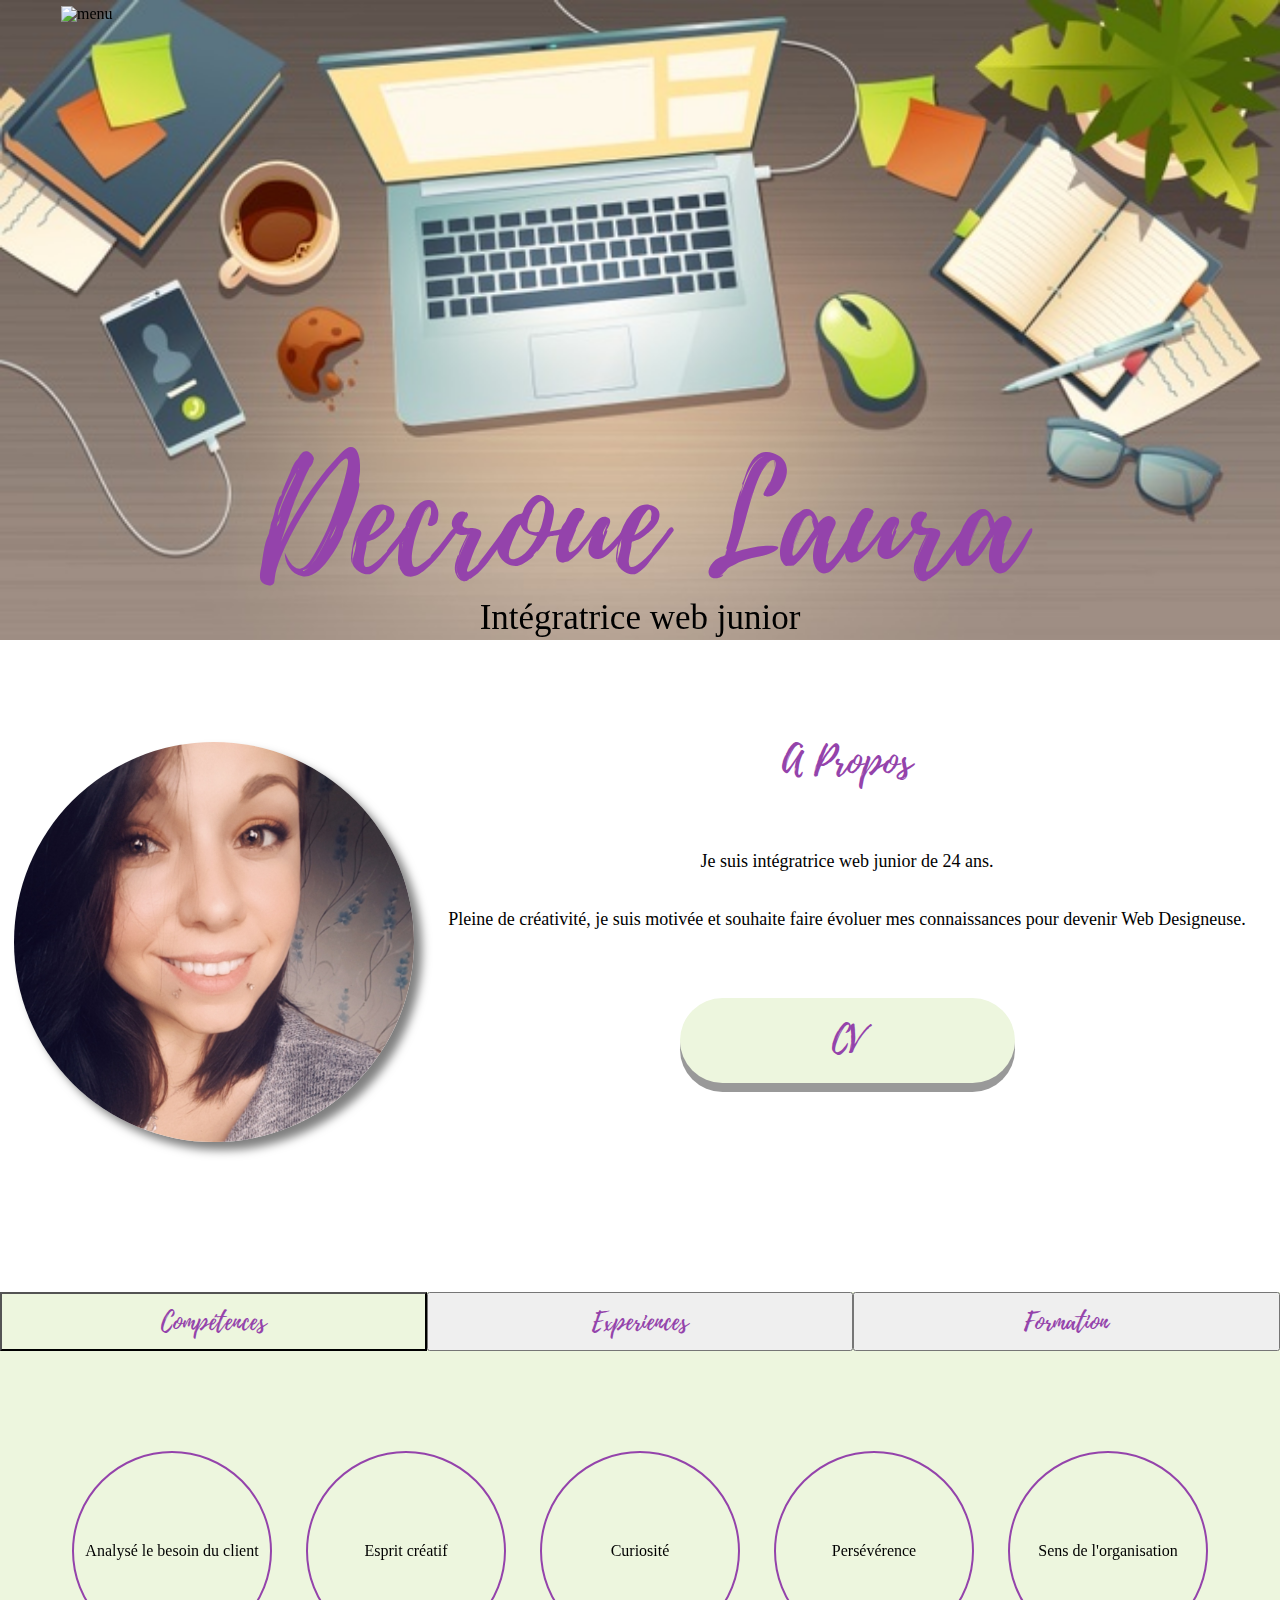
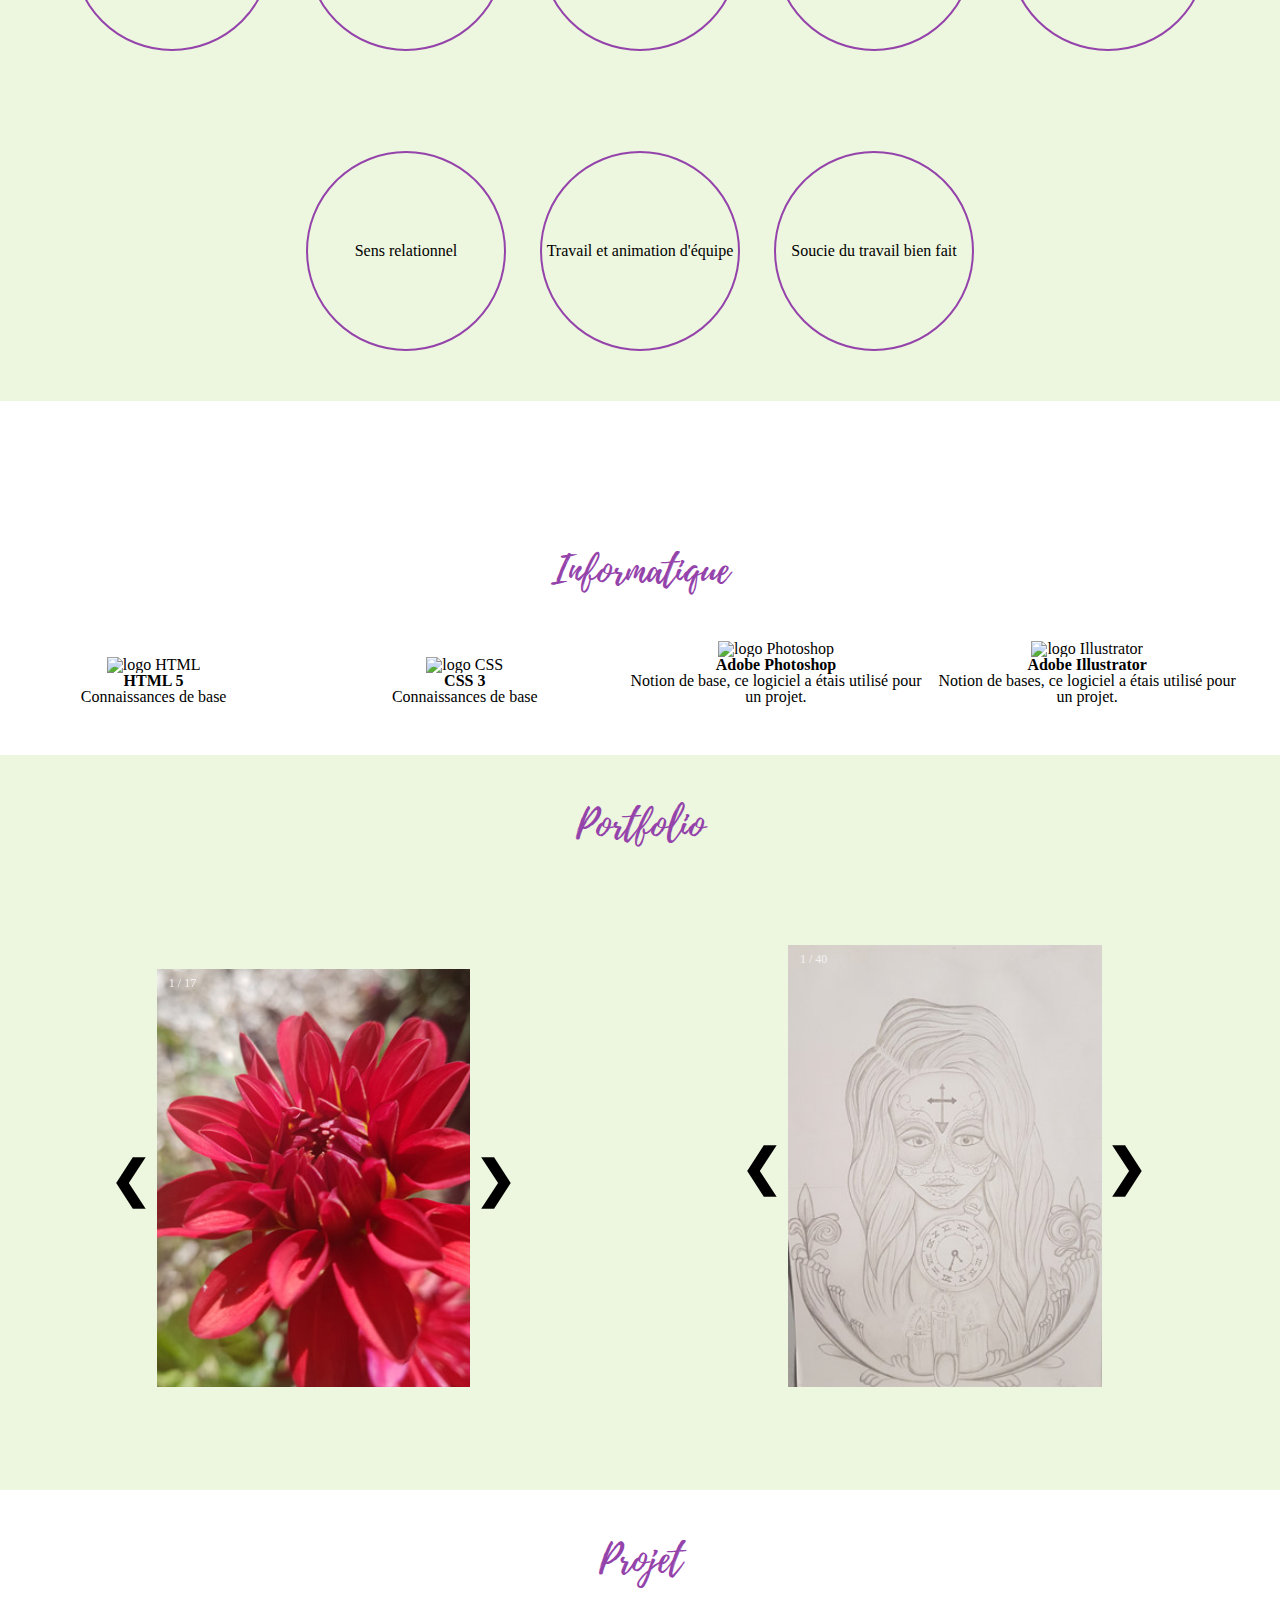
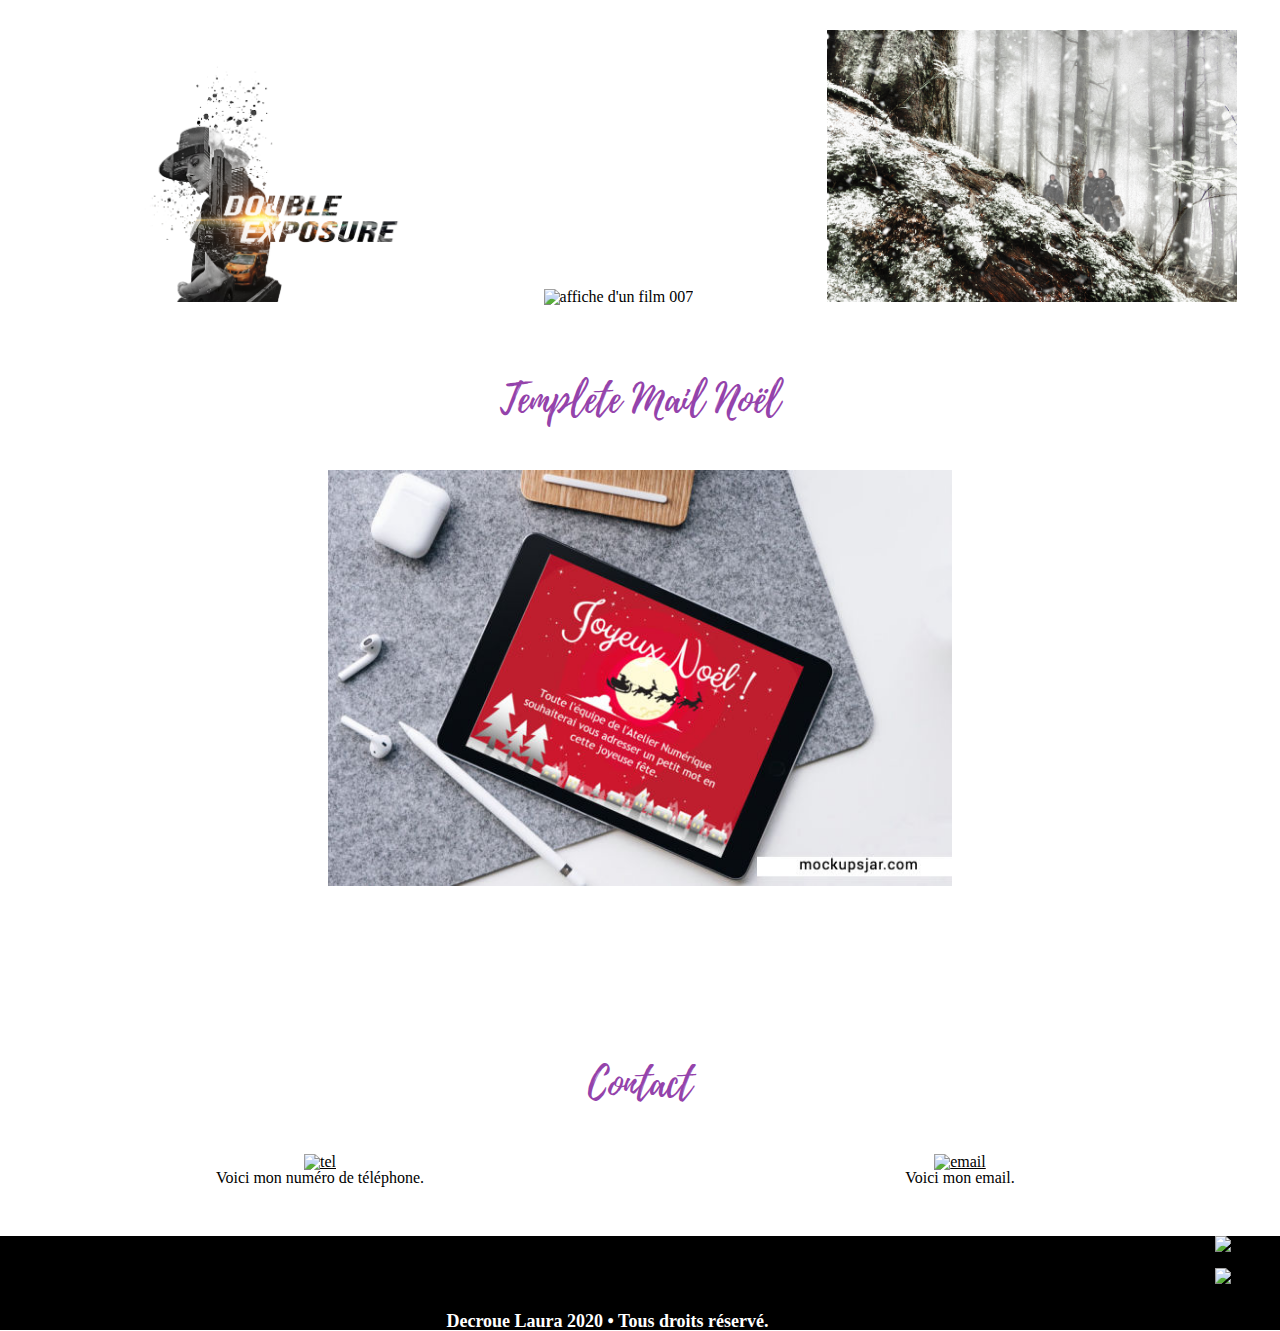
==== commit c04b8193: "correction" ====
--- a/index.html
+++ b/index.html
@@ -53,8 +53,8 @@
                 <div class="center-all ">
                   <h2 class="titre titre-a-propos"><strong> A Propos</strong></h2>
                   <p>Je suis intégratrice web junior de 24 ans.</p>
-                  <p>Pleine de créativité, je suis motivé et souhaite faire évoluer mes connaissances pour devenir Web Designer. </p>
-                  <a href="telechargement/CV.pdf" target="_blank">CV</a>
+                  <p>Pleine de créativité, je suis motivée et souhaite faire évoluer mes connaissances pour devenir Web Designeuse. </p>
+                  <a href="telechargement/decroue-laura-CV.pdf" target="_blank">CV</a>
 
                 <!-- <div class="center-a">
 
@@ -106,7 +106,7 @@
                   </div>
                   <div class="ex p3">
                     <h2>Stage: élevage canin professionnel - Corrèze • 05/2011</h2>
-                    <p>Vente, soin, hygiène, alimentation des animaux.</p>
+                    <p class="padding">Vente, soin, hygiène, alimentation des animaux.</p>
                   </div>
                 </div>
                 <div class="tabcontent" id="formation">
@@ -115,7 +115,7 @@
                   </div>
                   <div class="text">
                     <h2>Brevet des colléges-Condé sur l'Escaut • 2011</h2>
-                    <p> 3ème achevée-1er année de CAP-BEP</p>
+                    <p class="padding"> 3ème achevée-1er année de CAP-BEP</p>
                   </div>
                 </div>
               </div>
@@ -144,7 +144,7 @@
                 <div class="partage-de-3 col ta-center">
                   <img  class="width" src="https://img.icons8.com/color/144/000000/adobe-illustrator.png" alt="logo Illustrator"/>
                   <h3>Adobe Illustrator</h3>
-                  <p>Notion de bases, ce logiciel a étais utilisé pour une projet.</p>
+                  <p>Notion de bases, ce logiciel a étais utilisé pour un projet.</p>
                 </div>
               </div>
             </div>
@@ -206,55 +206,55 @@
               <div class="mySlides2 fade">
                 <div class="numbertext">9 / 17</div>
                 <img class="vertical" src="img/Animaux-Insectes/img2.jpg" alt="abeille sur une fleur jaune" style="width:100%">
-                <div class="text1">Caption Three</div>
+                <div class="text1"></div>
               </div>
 
               <div class="mySlides2 fade">
                 <div class="numbertext">10 / 17</div>
                 <img class="vertical" src="img/Animaux-Insectes/img3.jpg" alt=" bourdon sur des fleur mauve" style="width:100%">
-                <div class="text1">Caption Three</div>
+                <div class="text1"></div>
               </div>
 
               <div class="mySlides2 fade">
                 <div class="numbertext">11 / 17</div>
                 <img class="vertical" src="img/Rue-Jardin/img3.jpg" alt="arbre vue de dessous" style="width:100%">
-                <div class="text1">Caption Three</div>
+                <div class="text1"></div>
               </div>
 
               <div class="mySlides2 fade">
                 <div class="numbertext">12 / 17</div>
                 <img class="vertical" src="img/Rue-Jardin/img4.jpg" alt="ruelle en noir et blanc" style="width:100%">
-                <div class="text1">Caption Three</div>
+                <div class="text1"></div>
               </div>
 
               <div class="mySlides2 fade">
                 <div class="numbertext">13 / 17</div>
                 <img class="vertical" src="img/Rue-Jardin/img10.jpg" alt="ruelle vue du sol" style="width:100%">
-                <div class="text1">Caption Three</div>
+                <div class="text1"></div>
               </div>
 
               <div class="mySlides2 fade">
                 <div class="numbertext">14 / 17</div>
                 <img class="vertical" src="img/Street-Art/img2.jpg" alt="femme avec les yeux fermé" style="width:100%">
-                <div class="text1">Caption Three</div>
+                <div class="text1"></div>
               </div>
 
               <div class="mySlides2 fade">
                 <div class="numbertext">15 / 17</div>
                 <img class="vertical" src="img/Street-Art/img3.jpg" alt="astronote" style="width:100%">
-                <div class="text1">Caption Three</div>
+                <div class="text1"></div>
               </div>
 
               <div class="mySlides2 fade">
                 <div class="numbertext">16 / 17</div>
                 <img class="vertical" src="img/Divers/img1.jpg" alt="crane photographier a une exposition de paris" style="width:100%">
-                <div class="text1">Caption Three</div>
+                <div class="text1"></div>
               </div>
 
               <div class="mySlides2 fade">
                 <div class="numbertext">17 / 17</div>
                 <img class="vertical" src="img/Divers/img3.jpg" alt="sable et ciel" style="width:100%">
-                <div class="text1">Caption Three</div>
+                <div class="text1"></div>
               </div>
 
               <div class="arrow">
@@ -831,9 +831,9 @@
         <p>Decroue Laura 2020 • Tous droits réservé.</p>
       </div>
       <div id="reseau">
-        <a href="https://www.linkedin.com/in/laura-decroue-28824b1ba/"><img class="reseau" src="https://img.icons8.com/bubbles/50/000000/linkedin.png" alt="linkedin"/></a>
-
-        <a href="https://github.com/DecroueLaura"><img class="reseau" src="https://img.icons8.com/bubbles/50/000000/github.png" alt="github"/></a>
+        <a href="https://www.linkedin.com/in/laura-decroue-28824b1ba/" target="_blank"><img class="reseau" src="https://img.icons8.com/bubbles/50/000000/linkedin.png" alt="linkedin"/></a>
+
+        <a href="https://github.com/DecroueLaura" target="_blank"><img class="reseau" src="https://img.icons8.com/bubbles/50/000000/github.png" alt="github"/></a>
 
       </div>
     </footer>
--- a/css/fiche.css
+++ b/css/fiche.css
@@ -293,7 +293,9 @@
 	text-align: center;
 	margin: 50px 20px;
 }
-
+.padding{
+	padding:0 0 25px 0;
+}
 
 .dip{
 	overflow: hidden;
@@ -463,7 +465,7 @@
 }
 .mention{
 	color: white;
-	width: 79%;
+	width: 100%;
 }
 .mention>p{
 	text-align: center;
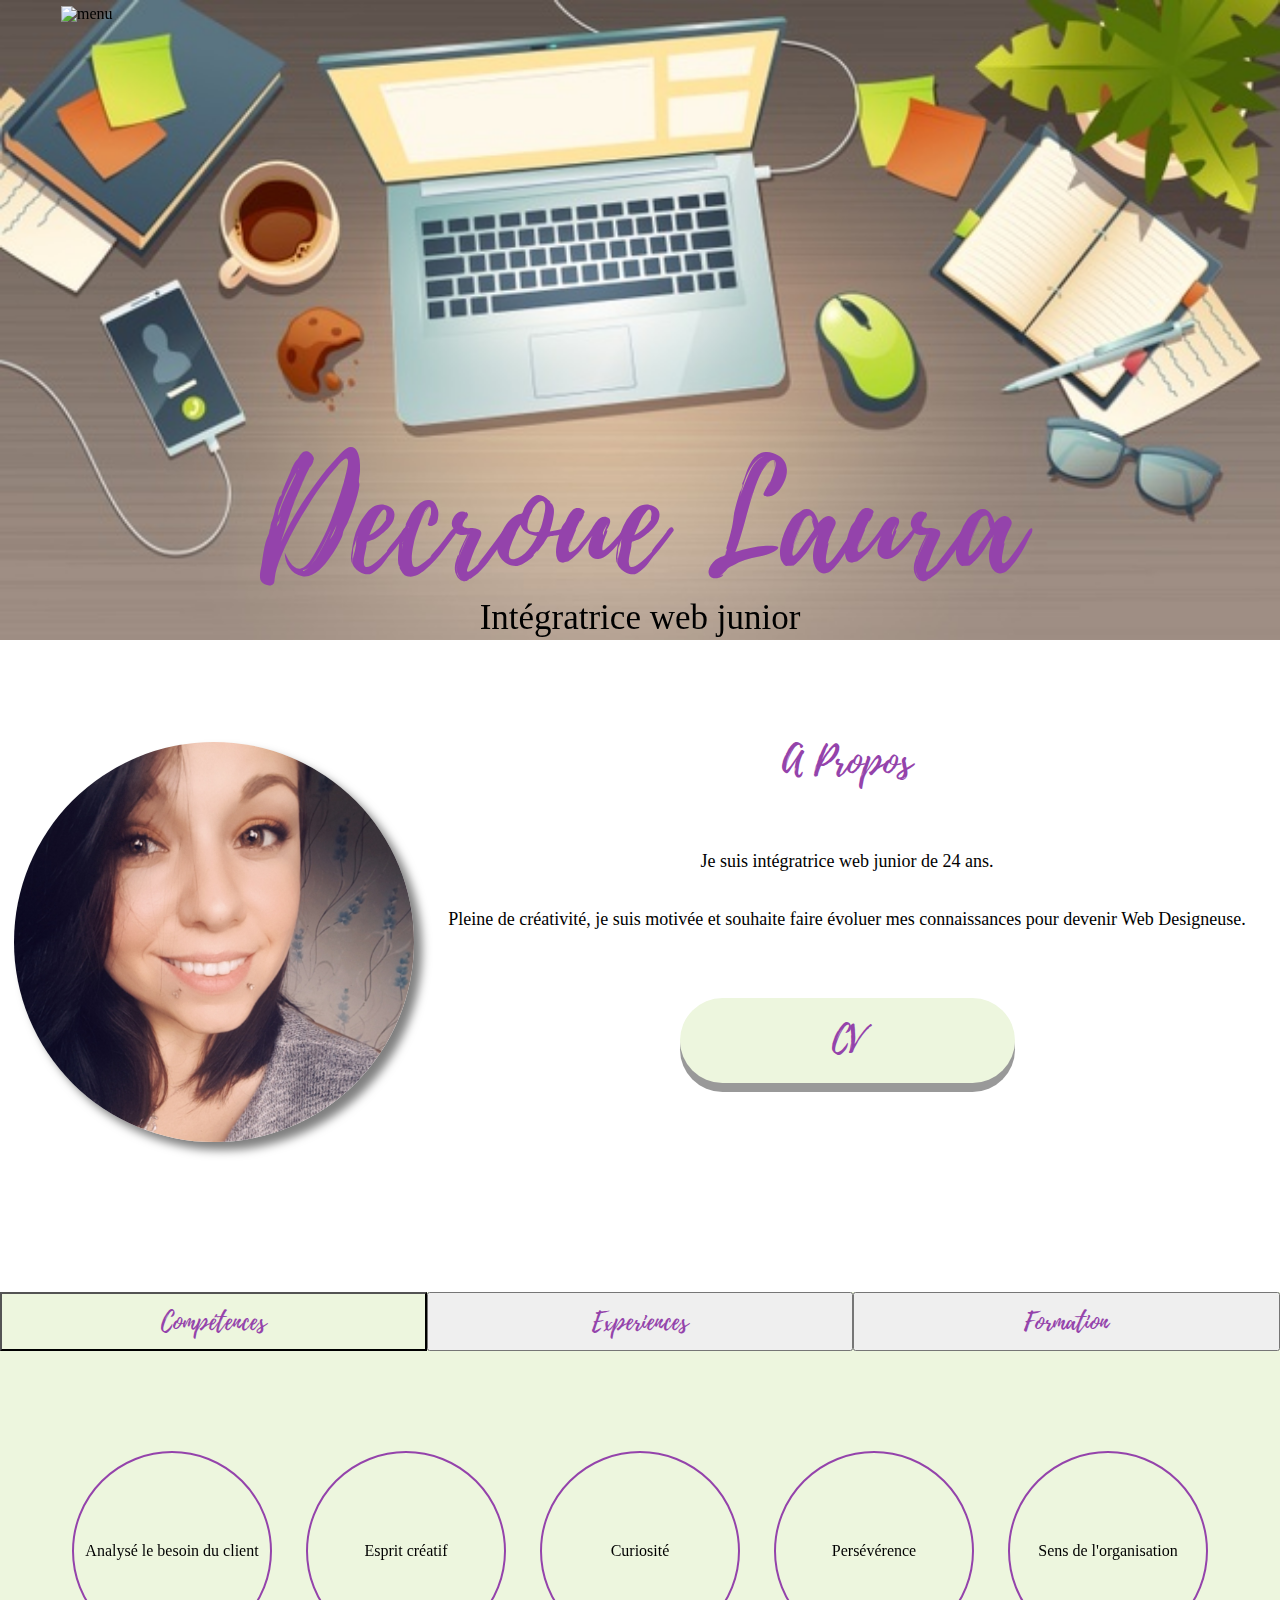
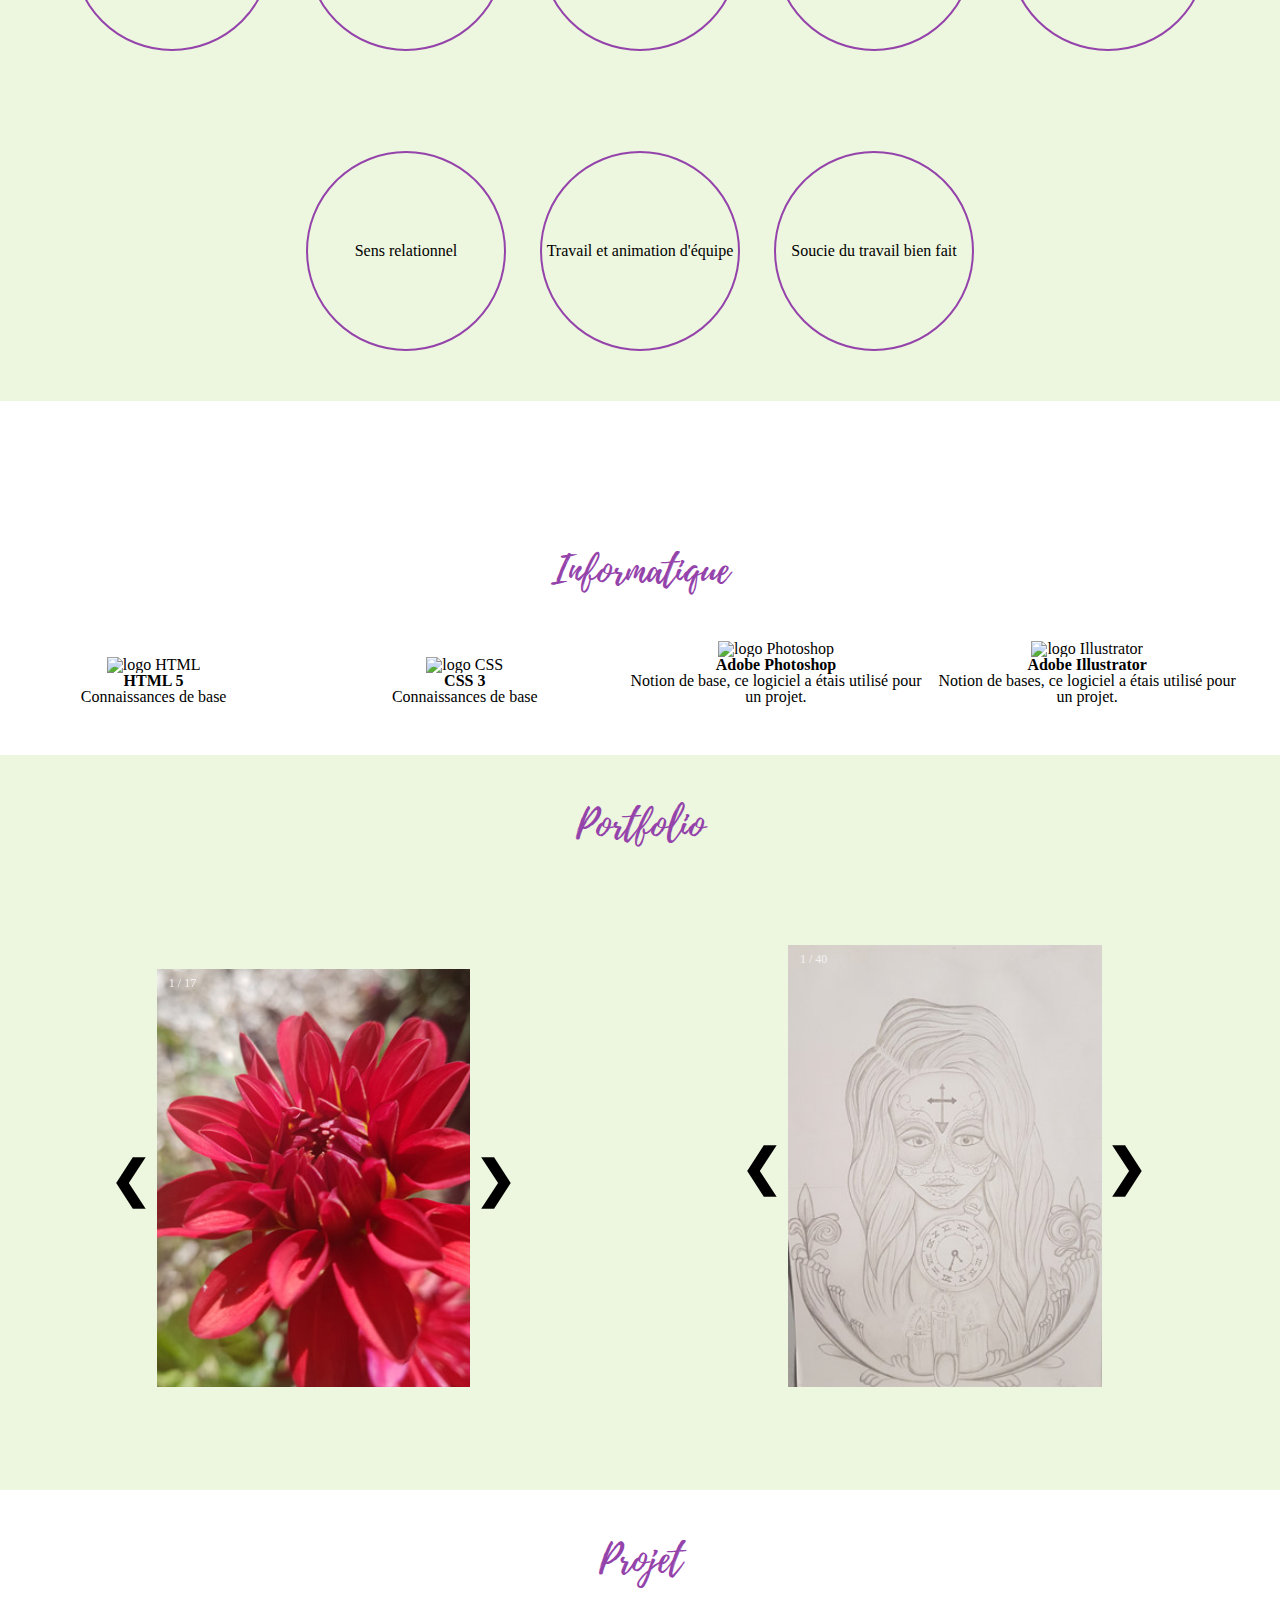
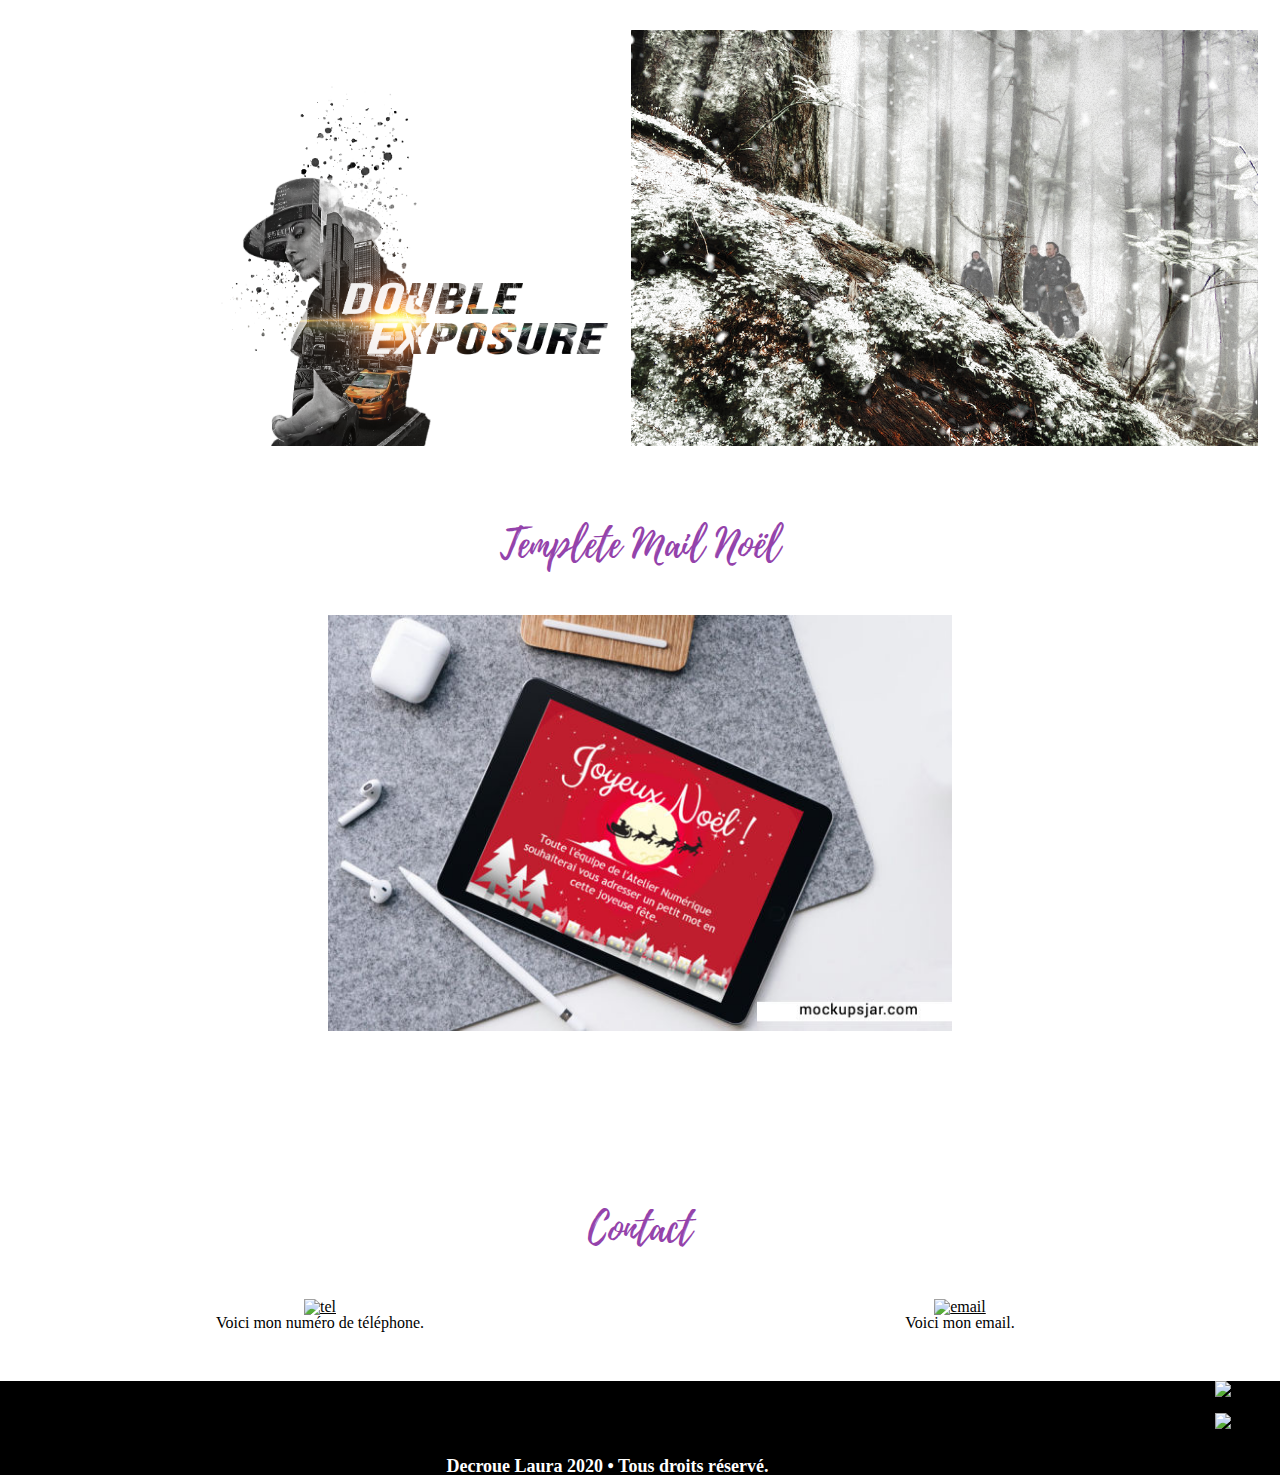
==== commit 30e83288: "modif" ====
--- a/index.html
+++ b/index.html
@@ -44,7 +44,7 @@
         </header>
 
         <div class="page" role="main">
-          <section class="section-apropos" id="apropos">
+          <section class="section-apropos" id="apropos" >
             <div class="container">
               <div class="rowwrap">
                 <div class="rond">
@@ -480,9 +480,15 @@
               <div class="inline-block">
                 <img src="img/laura-decroue-double-exposition.png" alt="double explostion d'une femme et de New York" style="width: 100%;">
               </div>
-              <div class="inline-block ct">
-                <img src="img/laura-decroue-007-optimisé.png" alt="affiche d'un film 007" style="width:50%; text-align:center;">
-              </div>
+
+              <!-- <div class="inline-block ct" onclick="document.getElementById('myModal').style.display='block'" style="cursor:zoom-in;">
+              </div>
+              <div class="modal" id="myModal" onclick="this.style.display='none'" style="display:none;">
+                <span class="close">&times;</span>
+                <img class="modal-contente" src="img/laura-decroue-007-optimisé.png" alt=" affiche de 007" style="width:50%;">
+                <div id="caption"></div>
+              </div> -->
+
               <div class="inline-block" >
                 <img src="img/laura-decroue-foret1.png" alt="forêt en période de neige" style="width:100%;">
               </div>
@@ -493,7 +499,7 @@
               <h2 class="titre">Templete Mail Noël</h2>
 
               <div style="text-align:center;">
-                <img src="img/mockup.jpg" style="width:50%;cursor:zoom-in;"
+                <img class="respont" src="img/mockup.jpg"
                 onclick="document.getElementById('modal01').style.display='block'">
               </div>
 
--- a/css/fiche.css
+++ b/css/fiche.css
@@ -49,6 +49,9 @@
 /* reset.css fin */
 
 /* mon codage */
+*{
+ scroll-behavior: smooth;
+}
 body{
 	width: 100%;
 }
@@ -294,7 +297,7 @@
 	margin: 50px 20px;
 }
 .padding{
-	padding:0 0 25px 0;
+	padding:25px;
 }
 
 .dip{
@@ -421,17 +424,24 @@
 /* projet */
 .inline-block{
 	display: inline-block;
+	width: 49%;
+}
+
+/* .ct{
+	display: inline-block;
+	background-image: url("../img/laura-decroue-007-optimisé.png");
+	background-repeat: no-repeat;
+	background-size: cover;
 	width: 32%;
-}
-.inline-block:hover{
-	box-shadow:8px 8px 10px 0 rgba(0,0,0,0.5);
-}
-.ct{
-	text-align: center;
-}
+	height: 321px;
+
+} */
 /* templetenoel */
 
-
+.respont{
+	width: 50%;
+	cursor: zoom-in;
+}
 /* fin templetenoel */
 /* fin projet */
 /* contact */
@@ -593,6 +603,10 @@
 	width: 100%;
 	margin: 15px 0;
 }
+.respont{
+	width: 100%;
+}
+
 /* fin projet */
 /* footer */
 .mention>p{
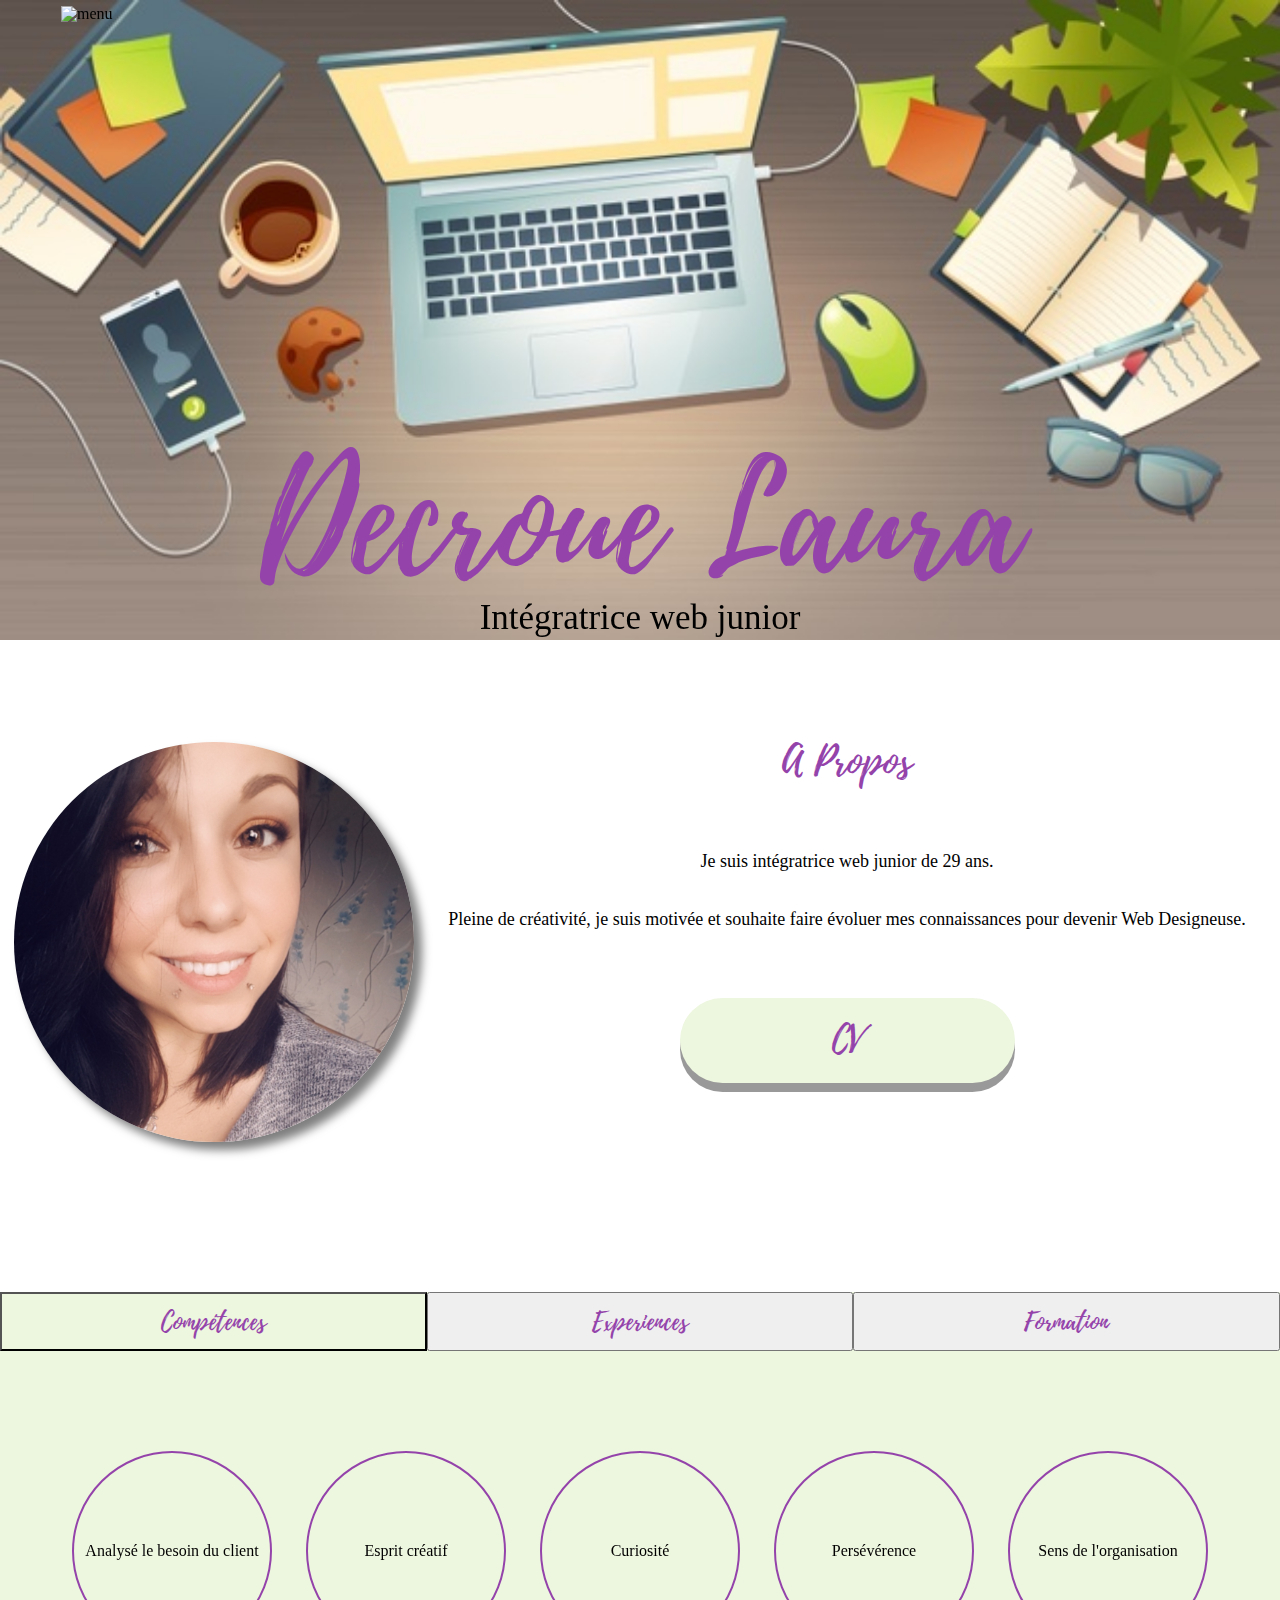
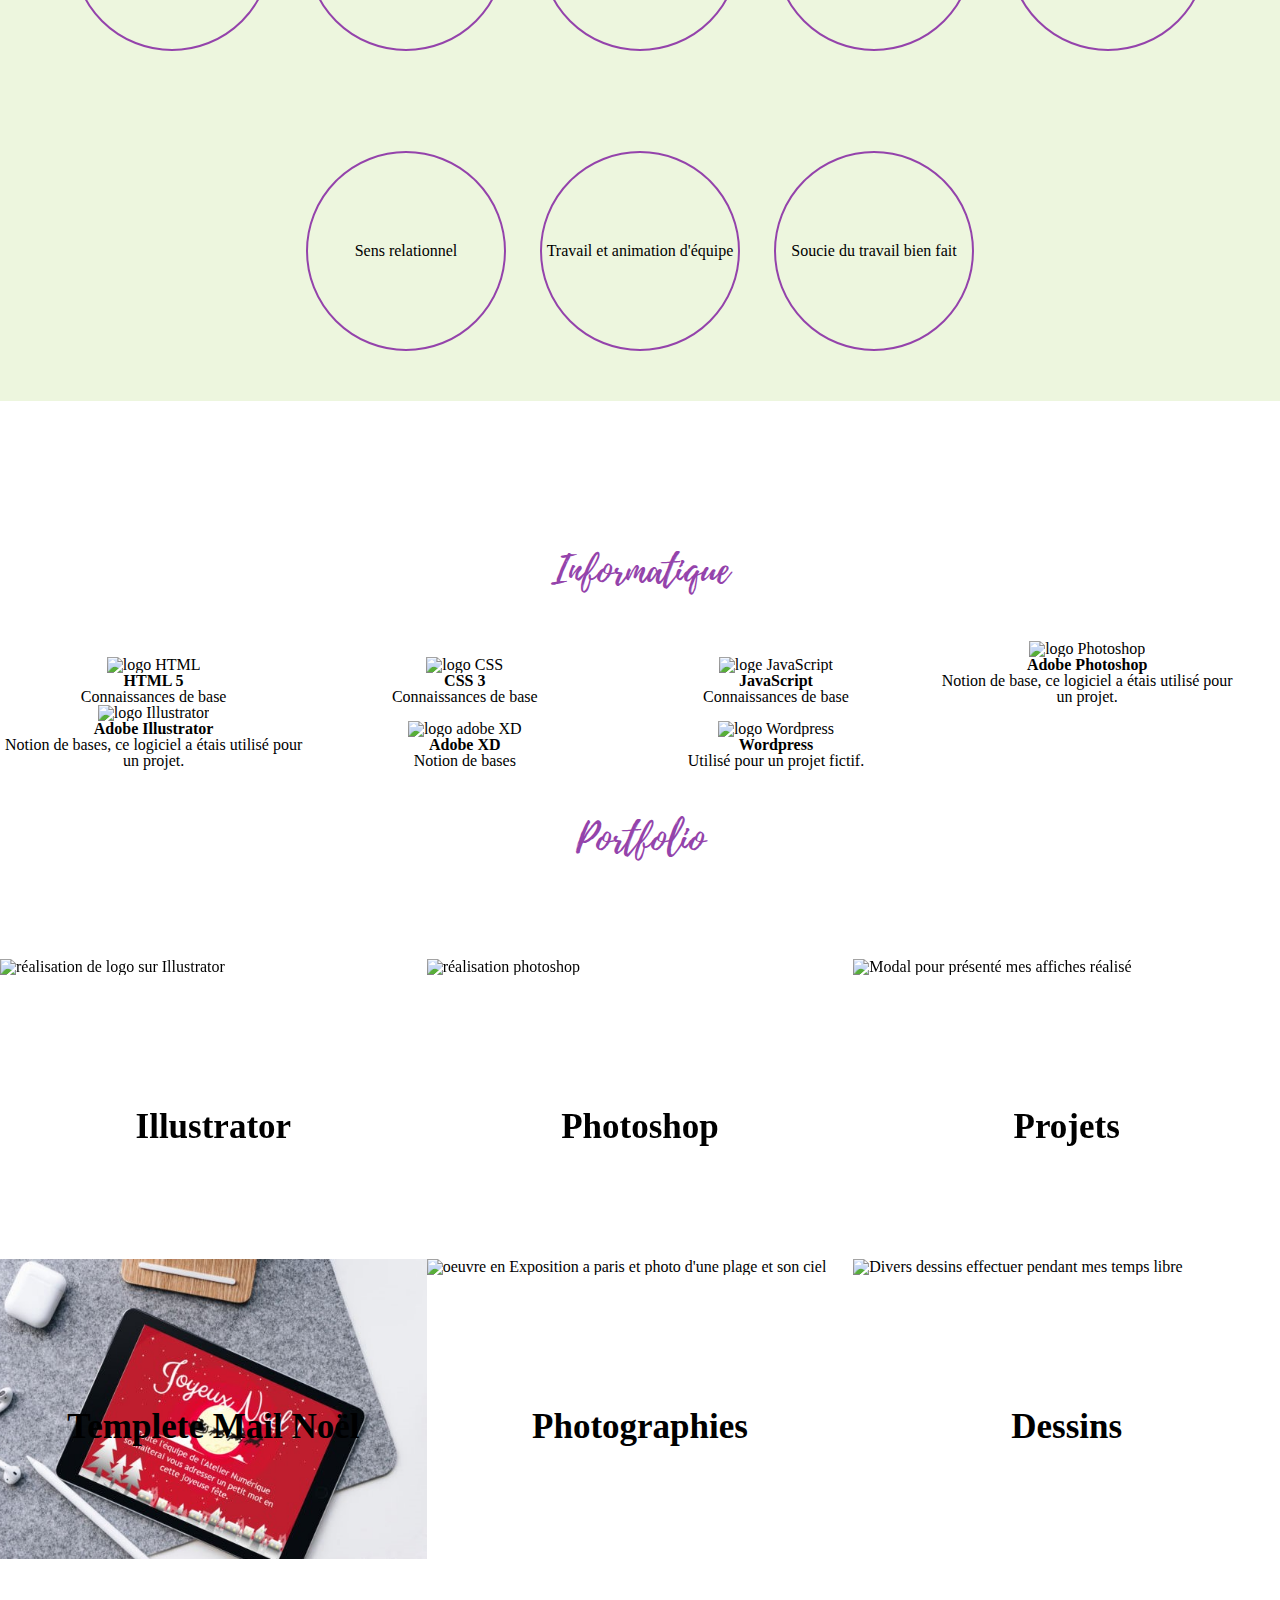
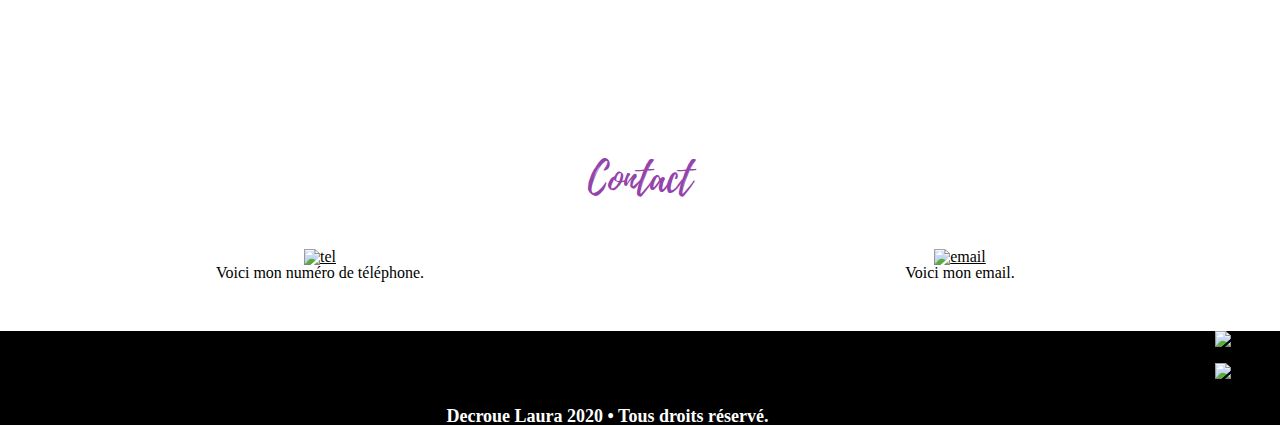
==== commit b30c3aee: "modfication du cv" ====
--- a/index.html
+++ b/index.html
@@ -3,9 +3,11 @@
   <head>
     <meta charset="utf-8">
     <meta name="viewport" content="width=device-width, initial-scale=1.0, user-scalable=no">
+    <meta http-equiv="X-UA-Compatible" content="ie=edge">
     <title>Decroue-Laura</title>
     <link rel="stylesheet" href="https://www.w3schools.com/w3css/4/w3.css">
     <link rel="stylesheet" href="css/fiche.css">
+    <!-- <link rel="stylesheet" href="css/bootstrap.min.css"> -->
     <link rel="preconnect" href="https://fonts.gstatic.com">
     <link href="https://fonts.googleapis.com/css2?family=Faitmaison+Apple&display=swap" rel = "feuille de style">
     <link href="https://fonts.googleapis.com/css2?family=Clicker+Script&family=Raleway:ital,wght@0,100;0,200;0,300;0,400;0,500;0,600;0,700;0,800;0,900;1,100;1,200;1,300;1,400;1,500;1,600;1,700;1,800;1,900&display=swap" rel="stylesheet">
@@ -15,7 +17,7 @@
     <nav id="nav" class="navbar" >
       <div class="contener_nav">
         <ul class="nav">
-          <li><a href="javascript:void(0)" class="closebtn" onclick="closeNav()"><img src="https://img.icons8.com/bubbles/50/000000/cancel.png" alt="close"/></a></li>
+          <li><a href="javascript:void(0)" class="" onclick="closeNav()"><img src="https://img.icons8.com/bubbles/50/000000/cancel.png" alt="close"/></a></li>
           <li class="nav-pc"><a href="#apropos">A PROPOS</a></li>
           <li class="nav-mobile"><a href="#apropos"><img src="https://img.icons8.com/bubbles/50/000000/brown-hair-business-lady-in-red-shirt.png" alt="a propos"/></a></li>
           <li class="nav-pc"><a href="#competences">COMPETENCES/<br>EXPERIENCES</a></li>
@@ -52,7 +54,7 @@
                 </div>
                 <div class="center-all ">
                   <h2 class="titre titre-a-propos"><strong> A Propos</strong></h2>
-                  <p>Je suis intégratrice web junior de 24 ans.</p>
+                  <p>Je suis intégratrice web junior de <span id="age"></span> ans.</p>
                   <p>Pleine de créativité, je suis motivée et souhaite faire évoluer mes connaissances pour devenir Web Designeuse. </p>
                   <a href="telechargement/decroue-laura-CV.pdf" target="_blank">CV</a>
 
@@ -122,6 +124,7 @@
             </div>
           </section>
 
+
           <section class="informatique" id="informatique">
             <div class="container">
               <div class="row">
@@ -137,6 +140,11 @@
                   <p>Connaissances de base</p>
                 </div>
                 <div class="partage-de-3 col ta-center">
+                  <img class="width"src="https://img.icons8.com/color/144/000000/javascript.png" alt="loge JavaScript"/>
+                  <h3>JavaScript</h3>
+                  <p>Connaissances de base</p>
+                </div>
+                <div class="partage-de-3 col ta-center">
                   <img  class="width" src="https://img.icons8.com/color/144/000000/adobe-photoshop.png" alt=" logo Photoshop"/>
                   <h3>Adobe Photoshop</h3>
                   <p>Notion de base, ce logiciel a étais utilisé pour un projet.</p>
@@ -146,364 +154,244 @@
                   <h3>Adobe Illustrator</h3>
                   <p>Notion de bases, ce logiciel a étais utilisé pour un projet.</p>
                 </div>
+                <div class="partage-de-3 col ta-center">
+                  <img  class="width"src="https://img.icons8.com/color/144/000000/adobe-xd.png" alt="logo adobe XD"/>
+                  <h3>Adobe XD</h3>
+                  <p>Notion de bases</p>
+                </div>
+                <div class="partage-de-3 col ta-center">
+                  <img  class="width" src="https://img.icons8.com/color/144/000000/wordpress.png" alt="logo Wordpress"/>
+                  <h3>Wordpress</h3>
+                  <p>Utilisé pour un projet fictif.</p>
+                </div>
               </div>
             </div>
           </section>
 
-          <section class="portfolio" id="portfolio">
-            <div class="container">
-              <h2 class="titre titre-portfolio"><strong>Portfolio</strong></h2>
-            </div>
-            <div class="slideshow-contener">
-              <div class="mySlides2 fade">
-                <div class="numbertext">1 / 17</div>
-                <img class="vertical" src="img/Fleurs-Fruits/img2.jpg" alt="fleur à moitier ouverte" style="width:100%">
-                <div class="text1"></div>
-              </div>
-
-              <div class="mySlides2 fade">
-                <div class="numbertext">2 / 17</div>
-                <img class="vertical" src="img/Fleurs-Fruits/img3.jpg" alt="fleur orange sur les pétales et jaune a l'interrieur" style="width:100%">
-                <div class="text1"></div>
-              </div>
-
-              <div class="mySlides2 fade">
-                <div class="numbertext">3 / 17</div>
-                <img class="vertical" src="img/Fleurs-Fruits/img4.jpg" alt="fleur jaune avec une touche de orange au milieu" style="width:100%">
-                <div class="text1"></div>
-              </div>
-
-              <div class="mySlides2 fade">
-                <div class="numbertext">4 / 17</div>
-                <img class="vertical" src="img/Fleurs-Fruits/img5.jpg" alt="fleur jaune avec des gouttes d'Escaut" style="width:100%">
-                <div class="text1"></div>
-              </div>
-
-              <div class="mySlides2 fade">
-                <div class="numbertext">5 / 17</div>
-                <img class="vertical" src="img/Fleurs-Fruits/img6.jpg" alt="fleur rose / mauve fermé" style="width:100%">
-                <div class="text1"></div>
-              </div>
-
-              <div class="mySlides2 fade">
-                <div class="numbertext">6 / 17</div>
-                <img class="vertical" src="img/Fleurs-Fruits/img7.jpg" alt="fleur rose" style="width:100%">
-                <div class="text1"></div>
-              </div>
-
-              <div class="mySlides2 fade">
-                <div class="numbertext">7 / 17</div>
-                <img class="vertical" src="img/Fleurs-Fruits/img8.jpg" alt="fleur mauve sur l'exterieur et blanc/vert a l'interieur" style="width:100%">
-                <div class="text1"></div>
-              </div>
-
-              <div class="mySlides2 fade">
-                <div class="numbertext">8 / 17</div>
-                <img class="vertical" src="img/Fleurs-Fruits/img9.jpg" alt="fleur rose et blanc" style="width:100%">
-                <div class="text1"></div>
-              </div>
-
-              <div class="mySlides2 fade">
-                <div class="numbertext">9 / 17</div>
-                <img class="vertical" src="img/Animaux-Insectes/img2.jpg" alt="abeille sur une fleur jaune" style="width:100%">
-                <div class="text1"></div>
-              </div>
-
-              <div class="mySlides2 fade">
-                <div class="numbertext">10 / 17</div>
-                <img class="vertical" src="img/Animaux-Insectes/img3.jpg" alt=" bourdon sur des fleur mauve" style="width:100%">
-                <div class="text1"></div>
-              </div>
-
-              <div class="mySlides2 fade">
-                <div class="numbertext">11 / 17</div>
-                <img class="vertical" src="img/Rue-Jardin/img3.jpg" alt="arbre vue de dessous" style="width:100%">
-                <div class="text1"></div>
-              </div>
-
-              <div class="mySlides2 fade">
-                <div class="numbertext">12 / 17</div>
-                <img class="vertical" src="img/Rue-Jardin/img4.jpg" alt="ruelle en noir et blanc" style="width:100%">
-                <div class="text1"></div>
-              </div>
-
-              <div class="mySlides2 fade">
-                <div class="numbertext">13 / 17</div>
-                <img class="vertical" src="img/Rue-Jardin/img10.jpg" alt="ruelle vue du sol" style="width:100%">
-                <div class="text1"></div>
-              </div>
-
-              <div class="mySlides2 fade">
-                <div class="numbertext">14 / 17</div>
-                <img class="vertical" src="img/Street-Art/img2.jpg" alt="femme avec les yeux fermé" style="width:100%">
-                <div class="text1"></div>
-              </div>
-
-              <div class="mySlides2 fade">
-                <div class="numbertext">15 / 17</div>
-                <img class="vertical" src="img/Street-Art/img3.jpg" alt="astronote" style="width:100%">
-                <div class="text1"></div>
-              </div>
-
-              <div class="mySlides2 fade">
-                <div class="numbertext">16 / 17</div>
-                <img class="vertical" src="img/Divers/img1.jpg" alt="crane photographier a une exposition de paris" style="width:100%">
-                <div class="text1"></div>
-              </div>
-
-              <div class="mySlides2 fade">
-                <div class="numbertext">17 / 17</div>
-                <img class="vertical" src="img/Divers/img3.jpg" alt="sable et ciel" style="width:100%">
-                <div class="text1"></div>
-              </div>
-
-              <div class="arrow">
-                <a class="prev" onclick="plusSlides(-1,1)">&#10094;</a>
-                <a class="next" onclick="plusSlides(1,1)">&#10095;</a>
-              </div>
-            </div>
-
-            <div class="slideshow-contener">
-              <div class="mySlides fade">
-                <div class="numbertext">1 / 40</div>
-                <img class="vertical" src="img/Dessins/img1.jpg" alt="femme avec maquillage de crâne mexicanne avec un ancienne montre et des bougies" style="width:100%">
-                <div class="text1"></div>
-              </div>
-              <div class="mySlides fade">
-                <div class="numbertext">2 / 40</div>
-                <img class="vertical" src="img/Dessins/img2.jpg" alt="femme tatoué avec une casquette" style="width:100%">
-                <div class="text1"></div>
-              </div>
-              <div class="mySlides fade">
-                <div class="numbertext">3 / 40</div>
-                <img class="vertical" src="img/Dessins/img3.jpg" alt="femme" style="width:100%">
-                <div class="text1"></div>
-              </div>
-              <div class="mySlides fade">
-                <div class="numbertext">4 / 40</div>
-                <img class="vertical" src="img/Dessins/img4.jpg" alt="trompe oeil" style="width:100%">
-                <div class="text1"></div>
-              </div>
-              <div class="mySlides fade">
-                <div class="numbertext">5 / 40</div>
-                <img class="vertical" src="img/Dessins/img5.jpg" alt="crane" style="width:100%">
-                <div class="text1"></div>
-              </div>
-              <div class="mySlides fade">
-                <div class="numbertext">6 / 40</div>
-                <img class="vertical" src="img/Dessins/img6.jpg" alt="scarabé" style="width:100%">
-                <div class="text1"></div>
-              </div>
-              <div class="mySlides fade">
-                <div class="numbertext">7 / 40</div>
-                <img class="vertical" src="img/Dessins/img7.jpg" alt="escalier en trompe oeil" style="width:100%">
-                <div class="text1"></div>
-              </div>
-              <div class="mySlides fade">
-                <div class="numbertext">8 / 40</div>
-                <img class="vertical" src="img/Dessins/img8.jpg" alt="3D" style="width:100%">
-                <div class="text1"></div>
-              </div>
-              <div class="mySlides fade">
-                <div class="numbertext">9 / 40</div>
-                <img class="vertical" src="img/Dessins/img9.jpg" alt="3D" style="width:100%">
-                <div class="text1"></div>
-              </div>
-              <div class="mySlides fade">
-                <div class="numbertext">10 / 40</div>
-                <img class="vertical" src="img/Dessins/img10.jpg" alt="une parti d'un visage de femme asiatique" style="width:100%">
-                <div class="text1"></div>
-              </div>
-              <div class="mySlides fade">
-                <div class="numbertext">11 / 40</div>
-                <img class="vertical" src="img/Dessins/img11.jpg" alt="papillon poan" style="width:100%">
-                <div class="text1"></div>
-              </div>
-              <div class="mySlides fade">
-                <div class="numbertext">12 / 40</div>
-                <img class="vertical" src="img/Dessins/img12.jpg" alt="fleurs de lotus" style="width:100%">
-                <div class="text1"></div>
-              </div>
-              <div class="mySlides fade">
-                <div class="numbertext">13 / 40</div>
-                <img class="vertical" src="img/Dessins/img13.jpg" alt="ailes d'ange"  style="width:100%">
-                <div class="text1"></div>
-              </div>
-              <div class="mySlides fade">
-                <div class="numbertext">14 / 40</div>
-                <img class="vertical" src="img/Dessins/img14.jpg" alt="(one open a time) en ecriture gothique" style="width:100%">
-                <div class="text1"></div>
-              </div>
-              <div class="mySlides fade">
-                <div class="numbertext">15 / 40</div>
-                <img class="vertical" src="img/Dessins/img15.jpg" alt="tatouages old school" style="width:100%">
-                <div class="text1"></div>
-              </div>
-              <div class="mySlides fade">
-                <div class="numbertext">16 / 40</div>
-                <img class="vertical" src="img/Dessins/img16.jpg" alt="triangle avec une mer mouvementé et une lune rouge dans un cercle" style="width:100%">
-                <div class="text1"></div>
-              </div>
-              <div class="mySlides fade">
-                <div class="numbertext">17 / 40</div>
-                <img class="vertical" src="img/Dessins/img17.jpg" alt="crâne mexican avec tête de hibou" style="width:100%">
-                <div class="text1"></div>
-              </div>
-              <div class="mySlides fade">
-                <div class="numbertext">18 / 40</div>
-                <img class="vertical" src="img/Dessins/img18.jpg" alt="divers dessin kawaii, logo, tatouages" style="width:100%">
-                <div class="text1"></div>
-              </div>
-              <div class="mySlides fade">
-                <div class="numbertext">19 / 40</div>
-                <img class="vertical" src="img/Dessins/img19.jpg" alt="3D, tatouage, trompe oeil" style="width:100%">
-                <div class="text1"></div>
-              </div>
-              <div class="mySlides fade">
-                <div class="numbertext">20 / 40</div>
-                <img class="vertical" src="img/Dessins/img20.jpg" alt="tatouage (miroir) jour/nuit" style="width:100%">
-                <div class="text1"></div>
-              </div>
-              <div class="mySlides fade">
-                <div class="numbertext">21 / 40</div>
-                <img class="vertical" src="img/Dessins/img21.jpg" alt="étoile et pastéque" style="width:100%">
-                <div class="text1"></div>
-              </div>
-              <div class="mySlides fade">
-                <div class="numbertext">22 / 40</div>
-                <img class="vertical" src="img/Dessins/img22.jpg" alt="trompe oeil" style="width:100%">
-                <div class="text1"></div>
-              </div>
-              <div class="mySlides fade">
-                <div class="numbertext">23 / 40</div>
-                <img class="vertical" src="img/Dessins/img23.jpg" alt="morceau de glace en mer" style="width:100%">
-                <div class="text1"></div>
-              </div>
-              <div class="mySlides fade">
-                <div class="numbertext">24 / 40</div>
-                <img class="vertical" src="img/Dessins/img24.jpg" alt="un loup avec la lune" style="width:100%">
-                <div class="text1"></div>
-              </div>
-              <div class="mySlides fade">
-                <div class="numbertext">25 / 40</div>
-                <img class="vertical" src="img/Dessins/img25.jpg" alt="tête de mickey avec le chateau de walt disney" style="width:100%">
-                <div class="text1"></div>
-              </div>
-              <div class="mySlides fade">
-                <div class="numbertext">26 / 40</div>
-                <img class="vertical" src="img/Dessins/img26.jpg" alt="une fleur avec un pistolé" style="width:100%">
-                <div class="text1"></div>
-              </div>
-              <div class="mySlides fade">
-                <div class="numbertext">27 / 40</div>
-                <img class="vertical" src="img/Dessins/img27.jpg" alt="machine a tatoué avec des fleur autour" style="width:100%">
-                <div class="text1"></div>
-              </div>
-              <div class="mySlides fade">
-                <div class="numbertext">28 / 40</div>
-                <img class="vertical" src="img/Dessins/img28.jpg" alt=" une baleine dans un ampoule" style="width:100%">
-                <div class="text1"></div>
-              </div>
-              <div class="mySlides fade">
-                <div class="numbertext">29 / 40</div>
-                <img class="vertical" src="img/Dessins/img29.jpg" alt="une lune avec des feuille et un étoile" style="width:100%">
-                <div class="text1"></div>
-              </div>
-              <div class="mySlides fade">
-                <div class="numbertext">30 / 40</div>
-                <img class="vertical" src="img/Dessins/img30.jpg" alt="materiel de wija" style="width:100%">
-                <div class="text1"></div>
-              </div>
-              <div class="mySlides fade">
-                <div class="numbertext">31 / 40</div>
-                <img class="vertical" src="img/Dessins/img31.jpg" alt="potion d'amour" style="width:100%">
-                <div class="text1"></div>
-              </div>
-              <div class="mySlides fade">
-                <div class="numbertext">32 / 40</div>
-                <img class="vertical" src="img/Dessins/img32.jpg" alt="fiole avec potion" style="width:100%">
-                <div class="text1"></div>
-              </div>
-              <div class="mySlides fade">
-                <div class="numbertext">33 / 40</div>
-                <img class="vertical" src="img/Dessins/img33.jpg" alt="hippocampe, un roller, rouge à lévre siréne" style="width:100%">
-                <div class="text1"></div>
-              </div>
-              <div class="mySlides fade">
-                <div class="numbertext">34 / 40</div>
-                <img class="vertical" src="img/Dessins/img34.jpg" alt="cles avec des ailes" style="width:100%">
-                <div class="text1"></div>
-              </div>
-              <div class="mySlides fade">
-                <div class="numbertext">35 / 40</div>
-                <img class="vertical" src="img/Dessins/img35.jpg" alt="coquillage avec sa perle bleu" style="width:100%">
-                <div class="text1"></div>
-              </div>
-              <div class="mySlides fade">
-                <div class="numbertext">36 / 40</div>
-                <img class="vertical" src="img/Dessins/img36.jpg" alt="pieuvre" style="width:100%">
-                <div class="text1"></div>
-              </div>
-              <div class="mySlides fade">
-                <div class="numbertext">37 / 40</div>
-                <img class="vertical" src="img/Dessins/img37.jpg" alt="masque chinois" style="width:100%">
-                <div class="text1"></div>
-              </div>
-              <div class="mySlides fade">
-                <div class="numbertext">38 / 40</div>
-                <img class="vertical" src="img/Dessins/img38.jpg" alt="cobra" style="width:100%">
-                <div class="text1"></div>
-              </div>
-              <div class="mySlides fade">
-                <div class="numbertext">39 / 40</div>
-                <img class="vertical" src="img/Dessins/img39.jpg" alt="fleurs" style="width:100%">
-                <div class="text1"></div>
-              </div>
-              <div class="mySlides fade">
-                <div class="numbertext">40 / 40</div>
-                <img class="vertical" src="img/Dessins/img40.jpg" alt="tatouage avec le soleil et la lune" style="width:100%">
-                <div class="text1"></div>
-              </div>
-              <div class="arrow">
-                <a class="prev" onclick="plusSlides(-1,0)">&#10094;</a>
-                <a class="next" onclick="plusSlides(1,0)">&#10095;</a>
-              </div>
-            </div>
-
-          </section>
-
-          <section class="projet" id="projet" style="display:block;">
-            <div class="container">
-              <div>
-                <h2 class="titre titre-projet">Projet</h2>
-              </div>
-              <div class="inline-block">
-                <img src="img/laura-decroue-double-exposition.png" alt="double explostion d'une femme et de New York" style="width: 100%;">
-              </div>
-
-              <!-- <div class="inline-block ct" onclick="document.getElementById('myModal').style.display='block'" style="cursor:zoom-in;">
-              </div>
-              <div class="modal" id="myModal" onclick="this.style.display='none'" style="display:none;">
-                <span class="close">&times;</span>
-                <img class="modal-contente" src="img/laura-decroue-007-optimisé.png" alt=" affiche de 007" style="width:50%;">
-                <div id="caption"></div>
-              </div> -->
-
-              <div class="inline-block" >
-                <img src="img/laura-decroue-foret1.png" alt="forêt en période de neige" style="width:100%;">
-              </div>
-            </div>
-
-
-            <div class="w3-container" style="margin:75px 0;">
-              <h2 class="titre">Templete Mail Noël</h2>
-
-              <div style="text-align:center;">
-                <img class="respont" src="img/mockup.jpg"
-                onclick="document.getElementById('modal01').style.display='block'">
-              </div>
-
-
+
+          <div>
+            <h2 class="port" id="portfolio">Portfolio</h2>
+          </div>
+          <section class="tousModal" >
+            <div class="flex">
+              <img id="myImg" src="img/Illustrator/ois.png" alt="réalisation de logo sur Illustrator">
+              <p>Illustrator</p>
+              <div class="modal" id="myModal">
+                <span class="close" onclick="document.getElementById('myModal').style.display='none'">&times;</span>
+                <div class="modal-content" id="img0">
+                  <div class="carte">
+                    <div class="cart">
+                      <p>Réalisation de logo fictif avec Illstrator au sein de l'association Ageval</p>
+                    </div>
+                  </div>
+                  <div class="">
+                    <img src="img/Illustrator/decroue-laura-oiseau.png" alt="">
+                  </div>
+                  <div class="">
+                    <img src="img/Illustrator/decroue-laura-ecriture-web-design.png"  alt="">
+                  </div>
+                  <div class="">
+                    <img src="img/Illustrator/café.png" alt="">
+                  </div>
+                </div>
+              </div>
+            </div>
+
+            <div class="flex">
+              <img id="myImg2" src="img/photoshop/pho.png" alt="réalisation photoshop">
+              <p>Photoshop</p>
+              <div class="modal" id="myModal2">
+                <span class="close" onclick="document.getElementById('myModal2').style.display='none'">&times;</span>
+                <div class="modal-content" id="img02">
+                  <div>
+                    <!-- modal photo -->
+                    <img id="myImg21" src="img/photoshop/laura-decroue-007-optimisé.png"  alt="">
+                    <div class="modal" id='myModal21'>
+                      <span class="close" onclick="document.getElementById('myModal21').style.display='none'">&times;</span>
+                      <div class="modal-content" id='img21'>
+                        <img src="img/photoshop/laura-decroue-007-optimisé.png" style="width:100%;" alt="">
+                      </div>
+                    </div>
+                  </div>
+                  <div class="carte">
+                    <div class="cart">
+                      <p>Réalisation fictif avec photoshop au sein de l'association Ageval</p>
+                    </div>
+                  </div>
+                  <div >
+                    <!-- modal photo -->
+                    <img id="myImg22"src="img/photoshop/laura-decroue-double-exposition.png"  alt="">
+                    <div class="modal" id="myModal22">
+                      <span class="close" onclick="document.getElementById('myModal22').style.display='none'">&times;</span>
+                      <div class="modal-content" id="img22">
+                        <img src="img/photoshop/laura-decroue-double-exposition.png" style="width:inherit;" alt="">
+                      </div>
+                    </div>
+                  </div>
+                  <div >
+                    <!-- modal photo -->
+                    <img id="myImg23"src="img/photoshop/laura-decroue-foret1.png" alt="">
+                    <div class="modal" id="myModal23">
+                      <span class="close" onclick="document.getElementById('myModal23').style.display='none'">&times;</span>
+                      <div class="modal-content" id="img23">
+                        <img src="img/photoshop/laura-decroue-foret1.png" style="width:inherit;" alt="">
+                      </div>
+                    </div>
+                  </div>
+                </div>
+              </div>
+            </div>
+
+            <div class="flex">
+              <img id="myImg3" src="img/Affiches/affiche.png" alt="Modal pour présenté mes affiches réalisé">
+              <p>Projets</p>
+              <div class="modal" id="myModal3">
+                <span class="close" onclick="document.getElementById('myModal3').style.display='none'">&times;</span>
+                <div class="modal-content" id="img3">
+                  <div class="flex">
+                    <img id="myImg30" src="img/Affiches/travail.png" alt="Affiche Ageval">
+                    <div class="modal" id="myModal30">
+                      <span class="close" onclick="document.getElementById('myModal30').style.display='none'">&times;</span>
+                      <div class="modal-content" id="img30">
+                        <div>
+                          <div class="">
+                            <img src="img/Affiches/nico.png" style="width:75%; height:75%; "alt="">
+                          </div>
+                        </div>
+                        <div style="background-Color:#9443AB;">
+                          <h2 class="titreModal" style="color:white;">Positionnement vers l'Emploi</h2>
+                          <p class="paraModal" style="color:white;">Affiche réalisé avec photoshop, pour Nicola BRASSELET (conseillier en insertion professionnel) à l'Association Ageval.</p>
+                        </div>
+                      </div>
+                    </div>
+                  </div>
+                  <div class="flex">
+                    <img id="myImg31" src="img/Affiches/fermeP.png" alt="">
+                    <div class="modal" id="myModal31">
+                      <span class="close" onclick="document.getElementById('myModal31').style.display='none'">&times;</span>
+                      <div class="modal-content" id="img31">
+                        <div>
+                          <div class="">
+                            <img src="img/Affiches/ferme.png" style="width:75%; height:75%;" alt="">
+                          </div>
+                        </div>
+                        <div style="background-color:#EDF6DE;">
+                          <h2 class="titreModal" style="color:black;">La Ferme du Major</h2>
+                          <p class="paraModal" style="color:black;">Affiche réalisé avec Canva, pour la Ferme du Major pour une information a transmettre a leur clients.</p>
+                        </div>
+                      </div>
+                    </div>
+                  </div>
+                  <div class="flex">
+                    <img id="myImg32" src="img/Affiches/memoP.png" alt="">
+                    <div class="modal" id="myModal32">
+                      <span class="close" onclick="document.getElementById('myModal32').style.display='none'">&times;</span>
+                      <div class="modal-content" id="img32">
+                        <div>
+                          <div class="">
+                            <img src="img/Affiches/Mémo.png" style="width:75%; height:75%;" alt="">
+                          </div>
+                        </div>
+                        <div style="background-color:#9443AB;">
+                          <h2 class="titreModal" style="color:white;">Mon Mémo Personnel</h2>
+                          <p class="paraModal" style="color:white;">Affiche réalisé avec Canva, pour un projet fictif d'une refonte du site Web Ageval. </p>
+                        </div>
+                      </div>
+                    </div>
+                  </div>
+                  <div class="flex">
+                    <img id="myImg33" src="img/Affiches/depliantP.png" alt="">
+                    <div class="modal" id="myModal33">
+                      <span class="close" onclick="document.getElementById('myModal33').style.display='none'">&times;</span>
+                      <div class="modal-content" id="img33">
+                        <div style="background-color:#EDF6DE;">
+                          <h2 class="titreModal" style="color:black;">Atelier Numérique</h2>
+                          <p class="paraModal" style="color:black;">Dépliant réalisé pour l'Atelier Numérique qui est un chantier d'insertion au sien de l'Association Ageval. Présentation du programme de ce chantier, public ciblé, les objectifs et les plus value de l'ACi. Ce projet à était réalisé avec InDesign.</p>
+                        </div>
+                        <div >
+                          <div class="">
+                            <img src="img/Affiches/depliant1.png" style="width:100%; height:100%;" alt="">
+                          </div>
+                        </div>
+                        <div class="">  </div>
+                        <div >
+                          <div class="">
+                            <img src="img/Affiches/depliant2.png" style="width:100%; height:100%;" alt="">
+                          </div>
+                        </div>
+                      </div>
+                    </div>
+                  </div>
+                  <div class="flex">
+                    <img id="myImg36" src="img/powerpoint/powerP.png" alt="">
+                    <div class="modal" id="myModal36">
+                      <span class="close" onclick="document.getElementById('myModal36').style.display='none'">&times;</span>
+                      <div class="modal-carrousel" id="img36">
+                        <div class="w3-contenair">
+                          <h2 style="font-family:'playlist-script'; font-size: 38px; position:relative; text-align:center;margin:20px;">PowerPoint</h2>
+                          <p style="font-size:18px; margin:20px; text-align:center; position:relative;">Refonte du powerpoint pour le service Accompagnement de l'association Ageval avec création du logo pour le service Accompagnement.</p>
+                        </div>
+                        <div class="w3-content w3-display-container" style="max-width:600px">
+                          <img class="mySlides" src="img/powerpoint/powerpoint1.png" alt="powerpoint de septembre" style="width:100%">
+                          <img class="mySlides" src="img/powerpoint/powerpoint2.png" alt="powerpoint de octobre" style="width:100%">
+                          <img class="mySlides" src="img/powerpoint/powerpoint3.png" alt="powerpoint de novembre" style="width:100%">
+                          <img class="mySlides" src="img/powerpoint/powerpoint4.png" alt="powerpoint de decembre" style="width:100%">
+                          <img class="mySlides" src="img/powerpoint/powerpoint5.png" alt="powerpoint de janvier" style="width:100%">
+                          <img class="mySlides" src="img/powerpoint/powerpoint6.png" alt="powerpoint de fevrier" style="width:100%">
+                          <img class="mySlides" src="img/powerpoint/powerpoint7.png" alt="powerpoint de mars" style="width:100%">
+                          <img class="mySlides" src="img/powerpoint/powerpoint8.png" alt="powerpoint de avril" style="width:100%">
+                          <img class="mySlides" src="img/powerpoint/powerpoint9.png" alt="powerpoint de mai" style="width:100%">
+                          <img class="mySlides" src="img/powerpoint/powerpoint10.png" alt="powerpoint de juin" style="width:100%">
+                          <img class="mySlides" src="img/powerpoint/powerpoint11.png" alt="powerpoint de juillet" style="width:100%">
+                          <img class="mySlides" src="img/powerpoint/powerpoint12.png" alt="powerpoint de août" style="width:100%">
+                          <button class="w3-button w3-display-left w3-black" onclick="plusDivs(-1)">&#10094;</button>
+                          <button class="w3-button w3-display-right w3-black" onclick="plusDivs(1)">&#10095;</button>
+                        </div>
+                      </div>
+                    </div>
+                  </div>
+                  <div class="flex">
+                    <img id="myImg34" src="img/Affiches/personel.png" alt="Affiche personnel">
+                    <div class="modal" id="myModal34">
+                      <span class="close" onclick="document.getElementById('myModal34').style.display='none'">&times;</span>
+                      <div class="modal-content" id="img34">
+                        <div>
+                          <div class="">
+                            <img src="img/Affiches/perso.png" style="width:75%; height:75%;" alt="">
+                          </div>
+                        </div>
+                        <div style="background-color:#9443AB;">
+                          <h2 class="titreModal" style="color:white;">Festival Tattoo</h2>
+                          <p class="paraModal" style="color:white;">Affiche fictif réalisé lors d'un exercice dans le cadre de l'Atelier Numérique. Je devais réalisé une affiche sur le théme que je souhaitais avec Photoshop.</p>
+                        </div>
+                      </div>
+                    </div>
+                  </div>
+                  <div class="flex">
+                    <img id="myImg35" src="img/Affiches/louP.png" alt="">
+                    <div class="modal" id="myModal35">
+                      <span class="close" onclick="document.getElementById('myModal35').style.display='none'">&times;</span>
+                      <div class="modal-content" id="img35">
+                        <div >
+                          <div class="">
+                            <img src="img/Affiches/decroue-laura-affiche-perso-1.jpg" style="width:75%; height:75%;" alt="">
+                          </div>
+                        </div>
+                        <div style="background-color:#EDF6DE">
+                          <h2 class="titreModal" style="color:black;">Tattoo Convention</h2>
+                          <p class="paraModal" style="color:black;">Affiche fictif réalisé lors d'un exercice dans le cadre de l'Atelier Numérique. Je devais réalisé une affiche sur le théme que je souhaitais avec Photoshop.</p>
+                        </div>
+                      </div>
+                    </div>
+                  </div>
+                </div>
+              </div>
+            </div>
+
+            <div class="flex">
+              <img class="respont" src="img/mockup.jpg"
+              onclick="document.getElementById('modal01').style.display='block'">
+              <p>Templete Mail Noël</p>
               <div id="modal01" class="w3-modal" onclick="this.style.display='none'" bgcolor="#DCDCDC" style="	margin: 0; padding: 20px 0 30px 0; border: 0; line-height: 1; background-color: #DCDCDC !important;">
                 <span class="w3-button w3-hover-red w3-xlarge w3-display-topright">&times;</span>
                 <div class="w3-modal-content w3-animate-zoom" style="margin: 0 auto;">
@@ -517,294 +405,294 @@
                             <td style="background-size:cover" background="https://drive.google.com/uc?export=view&id=1fHfIWgBBND5f4mQBuZEbknQjdvz4KFsc" bgcolor="#d60441" width="600" height="564" valign="top">
                               <!--[if gte mso 9]>
                               <v:rect xmlns:v="urn:schemas-microsoft-com:vml" fill="true" stroke="false" style="width:450pt;height:423pt;">
-                                <v:fill type="tile" src="https://drive.google.com/uc?export=view&id=1fHfIWgBBND5f4mQBuZEbknQjdvz4KFsc" color="#d60441" />
-                                <v:textbox inset="0,0,0,0">
+                              <v:fill type="tile" src="https://drive.google.com/uc?export=view&id=1fHfIWgBBND5f4mQBuZEbknQjdvz4KFsc" color="#d60441" />
+                              <v:textbox inset="0,0,0,0">
                               <![endif]-->
                               <p style="margin:0px 0px 20px 0px">&#160;</p>
 
 
 
-                                <p style="margin:250px 70px 0px 70px; text-align: center; color: white; font-family: 'Raleway', cursive; font-size: 24px; ">Toute l'équipe de l'Atelier Numérique souhaiterait vous adresser un petit mot en cette joyeuse fête.</p>
-
-                            <!--[if gte mso 9]>
+                              <p style="margin:250px 70px 0px 70px; text-align: center; color: white; font-family: 'Raleway', cursive; font-size: 24px; ">Toute l'équipe de l'Atelier Numérique souhaiterait vous adresser un petit mot en cette joyeuse fête.</p>
+
+                              <!--[if gte mso 9]>
                             </v:textbox>
-                            </v:rect>
-                            <![endif]-->
-                            </td>
-
-
-
-
-
-                          </tr>
-                        </table cellpadding="0" cellspacing="0"> <!--fin head-->
-                      </td>
-                    </tr>
-                    <tr>
-                      <td>
-                        <table cellpadding="0" cellspacing="0" id="templateBody" style="width: 100%; margin-top: 10px; border-collapse: collapse; border-spacing: 0;"> <!--body-->
-                          <tr>
-                            <td style="text-align:center">
-                              <img style="" src="https://drive.google.com/uc?export=view&id=1S_v46hWboIw88zsGK56qfpIGISTw03o4" alt="">
-                            </td>
-                            <td style="width: 50%;">
-                              <table cellpadding="0" cellspacing="0" class="relat" style="position: relative; width: 100%; border-collapse: collapse; border-spacing: 0;">
-                                <tr>
-                                  <td>
-                                    <img src="https://drive.google.com/uc?export=view&id=1mmnSM4YmCI1zy3mxFiheJrzy8J2-LT-5" alt="Virgil Deljehier">
-                                  </td>
-                                  <td class="absol">
-                                    <!-- image titre -->
-                                  </td>
-                                </tr>
-                                <tr>
-                                  <td style="text-align:center; font-size: 16px; font-family: 'Raleway', sans-serif; padding: 0 25px;">
-                                    <div class="blockquoteartdevivre"><h8>“</h8>L'esprit de Noël, c'est la chaleur d'un foyer, le rire des enfants et le plaisir du partage. Joyeux Noël à vous tous<h8>„</h8></div>
-                                  </td>
-                                </tr>
-                              </table cellpadding="0" cellspacing="0">
-                            </td>
-                          </tr>
-
-                          <tr>
-                            <td colspan="2" style="text-align:center;">
-                              <!-- image flocon -->
-                              <img style="width: 20%; margin: 40px 0px;" src="https://drive.google.com/uc?export=view&id=1lFDBQEOYnCX4VBc-kO64B0SiAZpQM2ZV" alt="">
-                            </td>
-                          </tr>
-
-                          <tr>
-                            <td style="width: 50%;">
-                              <table cellpadding="0" cellspacing="0" class="relat" style="position: relative; width: 100%; border-collapse: collapse; border-spacing: 0;">
-                                <tr>
-                                  <td>
-                                    <img src="https://drive.google.com/uc?export=view&id=1IuChv6aiBacgtVg0d1Q0GgyE7Rl9u6mb" alt="Aurelien Anglas">
-                                  </td>
-                                  <td class="absol">
-                                    <!-- image titre -->
-                                  </td>
-                                </tr>
-                                <tr>
-                                  <td style="text-align:center; font-size: 16px; font-family: 'Raleway', sans-serif; padding: 0 25px;">
-                                    <div class="blockquoteartdevivre"><h8>“</h8>Que Noël soit l'annonce d'un bonheur grandissant dans la joie et la paix!<h8>„</h8></div>
-                                  </td>
-                                </tr>
-                              </table cellpadding="0" cellspacing="0">
-                            </td>
-                            <td style="width: 50%;text-align:center;">
-                              <img src="https://drive.google.com/uc?export=view&id=1760z4j4KdXDqcRf9ih3nrj1wiK1OLXCd" alt="">
-                            </td>
-                          </tr>
-
-                          <tr>
-                            <td colspan="2" style="text-align:center;">
-                              <!-- image flocon -->
-                              <img style="width: 20%; margin: 40px 0px;" src="https://drive.google.com/uc?export=view&id=1lFDBQEOYnCX4VBc-kO64B0SiAZpQM2ZV" alt="">
-                            </td>
-                          </tr>
-
-                          <tr>
-                            <td style="width: 50%; text-align:center;">
-                              <img src="https://drive.google.com/uc?export=view&id=14LGZm_uFK4VZEjR03Eay_YSkvEB7KzdJ" alt="">
-                            </td>
-                            <td style="width: 50%;">
-                              <table cellpadding="0" cellspacing="0" class="relat" style="position: relative; width: 100%; border-collapse: collapse; border-spacing: 0;">
-                                <tr>
-                                  <td>
-                                    <img src="https://drive.google.com/uc?export=view&id=1rifGsiy5GZs_7FE7VXE8JoB-2AnXfZyw" alt="Benoit Baudhuin">
-                                  </td>
-                                  <td class="absol">
-                                    <!-- image titre -->
-                                  </td>
-                                </tr>
-                                <tr>
-                                  <td style="text-align:center; font-size: 16px; font-family: 'Raleway', sans-serif; padding: 0 25px;">
-                                    <div class="blockquoteartdevivre"><h8>“</h8>Tu vois ça ?
-                  C'est une carte de Noël.
-                  Et pourquoi on envoie une carte de Noël?
-                  Pour dire Joyeux Noël.
-                  Alors je me lance : " Joyeux Noël !"
-                  <h8>„</h8></div>
-                                  </td>
-                                </tr>
-                              </table cellpadding="0" cellspacing="0">
-                            </td>
-                          </tr>
-
-                          <tr>
-                            <td colspan="2" style="text-align:center;">
-                              <!-- image flocon -->
-                              <img style="width: 20%; margin: 40px 0px;" src="https://drive.google.com/uc?export=view&id=1lFDBQEOYnCX4VBc-kO64B0SiAZpQM2ZV" alt="">
-                            </td>
-                          </tr>
-
-                          <tr>
-                            <td style="width: 50%;">
-                              <table cellpadding="0" cellspacing="0" class="relat" style="position: relative; width: 100%; border-collapse: collapse; border-spacing: 0;">
-                                <tr>
-                                  <td>
-                                    <img src="https://drive.google.com/uc?export=view&id=1tMUTLzV0EI0k7fY6rbXjaZSBlbXHqlxt" alt="Laura Decroue">
-                                  </td>
-                                  <td class="absol">
-                                    <!-- image titre -->
-                                  </td>
-                                </tr>
-                                <tr>
-                                  <td style="text-align:center; font-size: 16px; font-family: 'Raleway', sans-serif; padding: 0 25px;">
-                                    <div class="blockquoteartdevivre"><h8>“</h8>Malgré cette année un peu difficile. Je vous souhaite un joyeux noël !<h8>„</h8></div>
-                                  </td>
-                                </tr>
-                              </table cellpadding="0" cellspacing="0">
-                            </td>
-                            <td style="width: 50%;text-align:center;">
-                              <img src="https://drive.google.com/uc?export=view&id=1x0kXNnhLWDEbhoc7iviVCBSOIwmcSUfU" alt="">
-                            </td>
-                          </tr>
-
-                          <tr>
-                            <td colspan="2" style="text-align:center;">
-                              <!-- image flocon -->
-                              <img style="width: 20%; margin: 40px 0px;" src="https://drive.google.com/uc?export=view&id=1lFDBQEOYnCX4VBc-kO64B0SiAZpQM2ZV" alt="">
-                            </td>
-                          </tr>
-
-                          <tr>
-                            <td style="width: 50%;text-align:center;">
-                              <img src="https://drive.google.com/uc?export=view&id=1Z4UFtlEtpSQ-Bl7hjDmRZ5D7NOJ_OVvy" alt="">
-                            </td>
-                            <td style="width: 50%;">
-                              <table cellpadding="0" cellspacing="0" class="relat" style="position: relative; width: 100%; border-collapse: collapse; border-spacing: 0;">
-                                <tr>
-                                  <td>
-                                    <img src="https://drive.google.com/uc?export=view&id=1BSbV8uiNKZL3bwgfVq2zZsp9qjJyMTdc" alt="Elodie Dupont">
-                                  </td>
-                                  <td class="absol">
-                                    <!-- image titre -->
-                                  </td>
-                                </tr>
-                                <tr>
-                                  <td style="text-align:center; font-size: 16px; font-family: 'Raleway', sans-serif; padding: 0 25px;">
-                                    <div class="blockquoteartdevivre"><h8>“</h8>Par ces quelques mots je vous souhaite de Joyeuse Noël que votre  Noël soit beau et un grand moment de plaisir et joie.<h8>„</h8></div>
-                                  </td>
-                                </tr>
-                              </table cellpadding="0" cellspacing="0">
-                            </td>
-                          </tr>
-
-                          <tr>
-                            <td colspan="2" style="text-align:center;">
-                              <!-- image flocon -->
-                              <img style="width: 20%; margin: 40px 0px;" src="https://drive.google.com/uc?export=view&id=1lFDBQEOYnCX4VBc-kO64B0SiAZpQM2ZV" alt="">
-                            </td>
-                          </tr>
-
-                          <tr>
-                            <td style="width: 50%;">
-                              <table cellpadding="0" cellspacing="0" class="relat" style="position: relative; width: 100%; border-collapse: collapse; border-spacing: 0;">
-                                <tr>
-                                  <td>
-                                    <img src="https://drive.google.com/uc?export=view&id=10iz54dFdlVhKBCFDb8jGxgssWNDzkcK4" alt="Guillaume Keerhem">
-                                  </td>
-                                  <td class="absol">
-                                    <!-- image titre -->
-                                  </td>
-                                </tr>
-                                <tr>
-                                  <td style="text-align:center; font-size: 16px; font-family: 'Raleway', sans-serif; padding: 0 25px;">
-                                    <div class="blockquoteartdevivre"><h8>“</h8>Noël... Les repas de famille, le sapin, la neige ... mais aussi les cadeaux!! En espérant que le Père Noël soit généreux avec vous!! Joyeux Noël a tous!!<h8>„</h8></div>
-                                  </td>
-                                </tr>
-                              </table cellpadding="0" cellspacing="0">
-                            </td>
-                            <td style="width: 50%;text-align:center">
-                              <img src="https://drive.google.com/uc?export=view&id=1m952kv8avSPTiF2jStbIUdw82MN25fl2" alt="">
-                            </td>
-                          </tr>
-
-                          <tr>
-                            <td colspan="2" style="text-align:center;">
-                              <!-- image flocon -->
-                              <img style="width: 20%; margin: 40px 0px;" src="https://drive.google.com/uc?export=view&id=1lFDBQEOYnCX4VBc-kO64B0SiAZpQM2ZV" alt="">
-                            </td>
-                          </tr>
-
-                          <tr>
-                            <td style="width: 50%;text-align:center">
-                              <img src="https://drive.google.com/uc?export=view&id=1xZYdaIPB_Cq-6K_fvUdju080wJ7jwGCY" alt="">
-                            </td>
-                            <td style="width: 50%;">
-                              <table cellpadding="0" cellspacing="0" class="relat" style="position: relative; width: 100%; border-collapse: collapse; border-spacing: 0;">
-                                <tr>
-                                  <td>
-                                    <img src="https://drive.google.com/uc?export=view&id=1QcHb56pyH7_hv8YN4lcGATvCp9d0rCqp" alt="Christopher Mocquais">
-                                  </td>
-                                  <td class="absol">
-                                    <!-- image titre -->
-                                  </td>
-                                </tr>
-                                <tr>
-                                  <td style="text-align:center; font-size: 16px; font-family: 'Raleway', sans-serif; padding: 0 25px;">
-                                    <div class="blockquoteartdevivre"><h8>“</h8>Que ces fêtes soient un moment de joie et de bonheur en famille. Que vos cadeaux soient ceux que vous espériez. Joyeux Noël.<h8>„</h8></div>
-                                  </td>
-                                </tr>
-                              </table cellpadding="0" cellspacing="0">
-                            </td>
-                          </tr>
-
-                          <tr>
-                            <td colspan="2" style="text-align:center;">
-                              <!-- image flocon -->
-                              <img style="width: 20%; margin: 40px 0px;" src="https://drive.google.com/uc?export=view&id=1lFDBQEOYnCX4VBc-kO64B0SiAZpQM2ZV" alt="">
-                            </td>
-                          </tr>
-
-                          <tr>
-                            <td style="width: 50%;">
-                              <table cellpadding="0" cellspacing="0" class="relat" style="position: relative; width: 100%; border-collapse: collapse; border-spacing: 0;">
-                                <tr>
-                                  <td>
-                                    <img src="https://drive.google.com/uc?export=view&id=1RQYpwpnpRwaLItgj_KTwJ1JUx06CLgFQ" alt="Danny Poizot">
-                                  </td>
-                                  <td class="absol">
-                                    <!-- image titre -->
-                                  </td>
-                                </tr>
-                                <tr>
-                                  <td style="text-align:center; font-size: 16px; font-family: 'Raleway', sans-serif; padding: 0 25px;">
-                                    <div class="blockquoteartdevivre"><h8>“</h8>Un joyeux Noël rock'n'roll oh yeah !!<h8>„</h8></div>
-                                  </td>
-                                </tr>
-                              </table cellpadding="0" cellspacing="0">
-                            </td>
-                            <td style="width: 50%;text-align:center;">
-                              <img src="https://drive.google.com/uc?export=view&id=1LuREsXhXK37J1OzMFb0OpMcy4ELe2lwb" alt="">
-                            </td>
-                          </tr>
-                          <!-- <tr>
-                            <td colspan="2"><img style="width: 100%; display:block; position: relative; top: 60px;" src="img/footer.png" alt="SapinFooter"></td>
-                          </tr> -->
-                        </table cellpadding="0" cellspacing="0"> <!--fin body-->
-                      </td>
-                    </tr>
-                    <tr>
-                      <td background="https://drive.google.com/uc?export=view&id=1lf1T0MXgTcHvWReURW-euz_JpsTIUvrE" bgcolor="#ffffff" width="600" height="254" valign="top">
-                        <!--[if gte mso 9]>
-                        <v:rect xmlns:v="urn:schemas-microsoft-com:vml" fill="true" stroke="false" style="width:450pt;height:190.5pt;">
-                        <v:fill type="tile" src="https://drive.google.com/uc?export=view&id=1lf1T0MXgTcHvWReURW-euz_JpsTIUvrE" color="#ffffff" />
-                        <v:textbox inset="0,0,0,0">
-                        <![endif]-->
-                        <div>
-                        </div>
-                          <p style="margin:75px 0px 130px 0px">&#160;</p>
-
-                          <p style="margin:0px; width: 360px; display:inline; text-align:center; font-family: 'Raleway', sans-serif">Copyright © Atelier Numérique Association AGEVAL 2020-2021</p>
-                          <!-- <p style="margin:0px; width: 59%; display:inline; text-align:center; font-family: 'Raleway', sans-serif"></p> -->
-
-                        <!--[if gte mso 9]>
-                        </v:textbox>
-                        </v:rect>
-                        <![endif]-->
-                      </td>
+                          </v:rect>
+                          <![endif]-->
+                        </td>
+
+
+
+
+
+                      </tr>
+                    </table cellpadding="0" cellspacing="0"> <!--fin head-->
+                  </td>
+                </tr>
+                <tr>
+                  <td>
+                    <table cellpadding="0" cellspacing="0" id="templateBody" style="width: 100%; margin-top: 10px; border-collapse: collapse; border-spacing: 0;"> <!--body-->
+                      <tr>
+                        <td style="text-align:center">
+                          <img style="" src="https://drive.google.com/uc?export=view&id=1S_v46hWboIw88zsGK56qfpIGISTw03o4" alt="">
+                        </td>
+                        <td style="width: 50%;">
+                          <table cellpadding="0" cellspacing="0" class="relat" style="position: relative; width: 100%; border-collapse: collapse; border-spacing: 0;">
+                            <tr>
+                              <td>
+                                <img src="https://drive.google.com/uc?export=view&id=1mmnSM4YmCI1zy3mxFiheJrzy8J2-LT-5" alt="Virgil Deljehier">
+                              </td>
+                              <td class="absol">
+                                <!-- image titre -->
+                              </td>
+                            </tr>
+                            <tr>
+                              <td style="text-align:center; font-size: 16px; font-family: 'Raleway', sans-serif; padding: 0 25px;">
+                                <div class="blockquoteartdevivre"><h8>“</h8>L'esprit de Noël, c'est la chaleur d'un foyer, le rire des enfants et le plaisir du partage. Joyeux Noël à vous tous<h8>„</h8></div>
+                              </td>
+                            </tr>
+                          </table cellpadding="0" cellspacing="0">
+                        </td>
+                      </tr>
+
+                      <tr>
+                        <td colspan="2" style="text-align:center;">
+                          <!-- image flocon -->
+                          <img style="width: 20%; margin: 40px 0px;" src="https://drive.google.com/uc?export=view&id=1lFDBQEOYnCX4VBc-kO64B0SiAZpQM2ZV" alt="">
+                        </td>
+                      </tr>
+
+                      <tr>
+                        <td style="width: 50%;">
+                          <table cellpadding="0" cellspacing="0" class="relat" style="position: relative; width: 100%; border-collapse: collapse; border-spacing: 0;">
+                            <tr>
+                              <td>
+                                <img src="https://drive.google.com/uc?export=view&id=1IuChv6aiBacgtVg0d1Q0GgyE7Rl9u6mb" alt="Aurelien Anglas">
+                              </td>
+                              <td class="absol">
+                                <!-- image titre -->
+                              </td>
+                            </tr>
+                            <tr>
+                              <td style="text-align:center; font-size: 16px; font-family: 'Raleway', sans-serif; padding: 0 25px;">
+                                <div class="blockquoteartdevivre"><h8>“</h8>Que Noël soit l'annonce d'un bonheur grandissant dans la joie et la paix!<h8>„</h8></div>
+                              </td>
+                            </tr>
+                          </table cellpadding="0" cellspacing="0">
+                        </td>
+                        <td style="width: 50%;text-align:center;">
+                          <img src="https://drive.google.com/uc?export=view&id=1760z4j4KdXDqcRf9ih3nrj1wiK1OLXCd" alt="">
+                        </td>
+                      </tr>
+
+                      <tr>
+                        <td colspan="2" style="text-align:center;">
+                          <!-- image flocon -->
+                          <img style="width: 20%; margin: 40px 0px;" src="https://drive.google.com/uc?export=view&id=1lFDBQEOYnCX4VBc-kO64B0SiAZpQM2ZV" alt="">
+                        </td>
+                      </tr>
+
+                      <tr>
+                        <td style="width: 50%; text-align:center;">
+                          <img src="https://drive.google.com/uc?export=view&id=14LGZm_uFK4VZEjR03Eay_YSkvEB7KzdJ" alt="">
+                        </td>
+                        <td style="width: 50%;">
+                          <table cellpadding="0" cellspacing="0" class="relat" style="position: relative; width: 100%; border-collapse: collapse; border-spacing: 0;">
+                            <tr>
+                              <td>
+                                <img src="https://drive.google.com/uc?export=view&id=1rifGsiy5GZs_7FE7VXE8JoB-2AnXfZyw" alt="Benoit Baudhuin">
+                              </td>
+                              <td class="absol">
+                                <!-- image titre -->
+                              </td>
+                            </tr>
+                            <tr>
+                              <td style="text-align:center; font-size: 16px; font-family: 'Raleway', sans-serif; padding: 0 25px;">
+                                <div class="blockquoteartdevivre"><h8>“</h8>Tu vois ça ?
+                                  C'est une carte de Noël.
+                                  Et pourquoi on envoie une carte de Noël?
+                                  Pour dire Joyeux Noël.
+                                  Alors je me lance : " Joyeux Noël !"
+                                  <h8>„</h8></div>
+                                </td>
+                              </tr>
+                            </table cellpadding="0" cellspacing="0">
+                          </td>
+                        </tr>
+
+                        <tr>
+                          <td colspan="2" style="text-align:center;">
+                            <!-- image flocon -->
+                            <img style="width: 20%; margin: 40px 0px;" src="https://drive.google.com/uc?export=view&id=1lFDBQEOYnCX4VBc-kO64B0SiAZpQM2ZV" alt="">
+                          </td>
+                        </tr>
+
+                        <tr>
+                          <td style="width: 50%;">
+                            <table cellpadding="0" cellspacing="0" class="relat" style="position: relative; width: 100%; border-collapse: collapse; border-spacing: 0;">
+                              <tr>
+                                <td>
+                                  <img src="https://drive.google.com/uc?export=view&id=1tMUTLzV0EI0k7fY6rbXjaZSBlbXHqlxt" alt="Laura Decroue">
+                                </td>
+                                <td class="absol">
+                                  <!-- image titre -->
+                                </td>
+                              </tr>
+                              <tr>
+                                <td style="text-align:center; font-size: 16px; font-family: 'Raleway', sans-serif; padding: 0 25px;">
+                                  <div class="blockquoteartdevivre"><h8>“</h8>Malgré cette année un peu difficile. Je vous souhaite un joyeux noël !<h8>„</h8></div>
+                                </td>
+                              </tr>
+                            </table cellpadding="0" cellspacing="0">
+                          </td>
+                          <td style="width: 50%;text-align:center;">
+                            <img src="https://drive.google.com/uc?export=view&id=1x0kXNnhLWDEbhoc7iviVCBSOIwmcSUfU" alt="">
+                          </td>
+                        </tr>
+
+                        <tr>
+                          <td colspan="2" style="text-align:center;">
+                            <!-- image flocon -->
+                            <img style="width: 20%; margin: 40px 0px;" src="https://drive.google.com/uc?export=view&id=1lFDBQEOYnCX4VBc-kO64B0SiAZpQM2ZV" alt="">
+                          </td>
+                        </tr>
+
+                        <tr>
+                          <td style="width: 50%;text-align:center;">
+                            <img src="https://drive.google.com/uc?export=view&id=1Z4UFtlEtpSQ-Bl7hjDmRZ5D7NOJ_OVvy" alt="">
+                          </td>
+                          <td style="width: 50%;">
+                            <table cellpadding="0" cellspacing="0" class="relat" style="position: relative; width: 100%; border-collapse: collapse; border-spacing: 0;">
+                              <tr>
+                                <td>
+                                  <img src="https://drive.google.com/uc?export=view&id=1BSbV8uiNKZL3bwgfVq2zZsp9qjJyMTdc" alt="Elodie Dupont">
+                                </td>
+                                <td class="absol">
+                                  <!-- image titre -->
+                                </td>
+                              </tr>
+                              <tr>
+                                <td style="text-align:center; font-size: 16px; font-family: 'Raleway', sans-serif; padding: 0 25px;">
+                                  <div class="blockquoteartdevivre"><h8>“</h8>Par ces quelques mots je vous souhaite de Joyeuse Noël que votre  Noël soit beau et un grand moment de plaisir et joie.<h8>„</h8></div>
+                                </td>
+                              </tr>
+                            </table cellpadding="0" cellspacing="0">
+                          </td>
+                        </tr>
+
+                        <tr>
+                          <td colspan="2" style="text-align:center;">
+                            <!-- image flocon -->
+                            <img style="width: 20%; margin: 40px 0px;" src="https://drive.google.com/uc?export=view&id=1lFDBQEOYnCX4VBc-kO64B0SiAZpQM2ZV" alt="">
+                          </td>
+                        </tr>
+
+                        <tr>
+                          <td style="width: 50%;">
+                            <table cellpadding="0" cellspacing="0" class="relat" style="position: relative; width: 100%; border-collapse: collapse; border-spacing: 0;">
+                              <tr>
+                                <td>
+                                  <img src="https://drive.google.com/uc?export=view&id=10iz54dFdlVhKBCFDb8jGxgssWNDzkcK4" alt="Guillaume Keerhem">
+                                </td>
+                                <td class="absol">
+                                  <!-- image titre -->
+                                </td>
+                              </tr>
+                              <tr>
+                                <td style="text-align:center; font-size: 16px; font-family: 'Raleway', sans-serif; padding: 0 25px;">
+                                  <div class="blockquoteartdevivre"><h8>“</h8>Noël... Les repas de famille, le sapin, la neige ... mais aussi les cadeaux!! En espérant que le Père Noël soit généreux avec vous!! Joyeux Noël a tous!!<h8>„</h8></div>
+                                </td>
+                              </tr>
+                            </table cellpadding="0" cellspacing="0">
+                          </td>
+                          <td style="width: 50%;text-align:center">
+                            <img src="https://drive.google.com/uc?export=view&id=1m952kv8avSPTiF2jStbIUdw82MN25fl2" alt="">
+                          </td>
+                        </tr>
+
+                        <tr>
+                          <td colspan="2" style="text-align:center;">
+                            <!-- image flocon -->
+                            <img style="width: 20%; margin: 40px 0px;" src="https://drive.google.com/uc?export=view&id=1lFDBQEOYnCX4VBc-kO64B0SiAZpQM2ZV" alt="">
+                          </td>
+                        </tr>
+
+                        <tr>
+                          <td style="width: 50%;text-align:center">
+                            <img src="https://drive.google.com/uc?export=view&id=1xZYdaIPB_Cq-6K_fvUdju080wJ7jwGCY" alt="">
+                          </td>
+                          <td style="width: 50%;">
+                            <table cellpadding="0" cellspacing="0" class="relat" style="position: relative; width: 100%; border-collapse: collapse; border-spacing: 0;">
+                              <tr>
+                                <td>
+                                  <img src="https://drive.google.com/uc?export=view&id=1QcHb56pyH7_hv8YN4lcGATvCp9d0rCqp" alt="Christopher Mocquais">
+                                </td>
+                                <td class="absol">
+                                  <!-- image titre -->
+                                </td>
+                              </tr>
+                              <tr>
+                                <td style="text-align:center; font-size: 16px; font-family: 'Raleway', sans-serif; padding: 0 25px;">
+                                  <div class="blockquoteartdevivre"><h8>“</h8>Que ces fêtes soient un moment de joie et de bonheur en famille. Que vos cadeaux soient ceux que vous espériez. Joyeux Noël.<h8>„</h8></div>
+                                </td>
+                              </tr>
+                            </table cellpadding="0" cellspacing="0">
+                          </td>
+                        </tr>
+
+                        <tr>
+                          <td colspan="2" style="text-align:center;">
+                            <!-- image flocon -->
+                            <img style="width: 20%; margin: 40px 0px;" src="https://drive.google.com/uc?export=view&id=1lFDBQEOYnCX4VBc-kO64B0SiAZpQM2ZV" alt="">
+                          </td>
+                        </tr>
+
+                        <tr>
+                          <td style="width: 50%;">
+                            <table cellpadding="0" cellspacing="0" class="relat" style="position: relative; width: 100%; border-collapse: collapse; border-spacing: 0;">
+                              <tr>
+                                <td>
+                                  <img src="https://drive.google.com/uc?export=view&id=1RQYpwpnpRwaLItgj_KTwJ1JUx06CLgFQ" alt="Danny Poizot">
+                                </td>
+                                <td class="absol">
+                                  <!-- image titre -->
+                                </td>
+                              </tr>
+                              <tr>
+                                <td style="text-align:center; font-size: 16px; font-family: 'Raleway', sans-serif; padding: 0 25px;">
+                                  <div class="blockquoteartdevivre"><h8>“</h8>Un joyeux Noël rock'n'roll oh yeah !!<h8>„</h8></div>
+                                </td>
+                              </tr>
+                            </table cellpadding="0" cellspacing="0">
+                          </td>
+                          <td style="width: 50%;text-align:center;">
+                            <img src="https://drive.google.com/uc?export=view&id=1LuREsXhXK37J1OzMFb0OpMcy4ELe2lwb" alt="">
+                          </td>
+                        </tr>
+                        <!-- <tr>
+                        <td colspan="2"><img style="width: 100%; display:block; position: relative; top: 60px;" src="img/footer.png" alt="SapinFooter"></td>
+                      </tr> -->
+                    </table cellpadding="0" cellspacing="0"> <!--fin body-->
+                  </td>
+                </tr>
+                <tr>
+                  <td background="https://drive.google.com/uc?export=view&id=1lf1T0MXgTcHvWReURW-euz_JpsTIUvrE" bgcolor="#ffffff" width="600" height="254" valign="top">
+                    <!--[if gte mso 9]>
+                    <v:rect xmlns:v="urn:schemas-microsoft-com:vml" fill="true" stroke="false" style="width:450pt;height:190.5pt;">
+                    <v:fill type="tile" src="https://drive.google.com/uc?export=view&id=1lf1T0MXgTcHvWReURW-euz_JpsTIUvrE" color="#ffffff" />
+                    <v:textbox inset="0,0,0,0">
+                    <![endif]-->
+                    <div>
+                    </div>
+                    <p style="margin:75px 0px 130px 0px">&#160;</p>
+
+                    <p style="margin:0px; width: 360px; display:inline; text-align:center; font-family: 'Raleway', sans-serif">Copyright © Atelier Numérique Association AGEVAL 2020-2021</p>
+                    <!-- <p style="margin:0px; width: 59%; display:inline; text-align:center; font-family: 'Raleway', sans-serif"></p> -->
+
+                    <!--[if gte mso 9]>
+                  </v:textbox>
+                </v:rect>
+                <![endif]-->
+                    </td>
 
                     </tr>
                   </table cellpadding="0" cellspacing="0"> <!--fin corps template-->
@@ -812,6 +700,238 @@
 
                 </div>
               </div>
+            </div>
+
+            <div class="flex">
+              <img id="myImg4" src="img/Divers/tete.png" alt="oeuvre en Exposition a paris et photo d'une plage et son ciel">
+              <p>Photographies</p>
+              <div class="modal" id="myModal4">
+                <span class="close" onclick="document.getElementById('myModal4').style.display='none'">&times;</span>
+                <div id="img04" class="modal-content">
+                  <div class="flex">
+                    <img id="myImg40"src="img/Divers/img1.jpg"  alt="">
+                    <p>Divers</p>
+                    <div class="modal" id="myModal40">
+                      <span class="close" onclick="document.getElementById('myModal40').style.display='none'" >&times;</span>
+                      <div id="img40" class="modal-carrousel">
+                        <div class="rowcol">
+                          <div class="column">
+                            <img src="img/Divers/img1.jpg" alt="oeuvre exposait sur Paris" onclick="myFunction1(this);">
+                          </div>
+                          <div class="column">
+                            <img src="img/Divers/img3.jpg" alt="photo prise sur un plage" onclick="myFunction1(this);">
+                          </div>
+                        </div>
+                        <div class="containers">
+                          <img id="expandedImg" >
+                          <div id="imgtext"></div>
+                        </div>
+                      </div>
+                    </div>
+                  </div>
+
+                  <div class="flex">
+                    <img id="myImg41" src="img/Street-Art/img2.jpg" style="height:100%;" alt="">
+                    <p>Strees-Art</p>
+                    <div class="modal" id="myModal41">
+                      <span class="close" onclick="document.getElementById('myModal41').style.display='none'">&times</span>
+                      <div class="modal-carrousel" id="img41">
+                        <div class="rowcol">
+                          <div class="column">
+                            <img src="img/Street-Art/img2.jpg" alt="oeuvre street-art sur Onnaing" onclick="myFunction2(this);">
+                          </div>
+                          <div class="column">
+                            <img src="img/Street-Art/img3.jpg" alt="oeuvre street-art sur Onnaing" onclick="myFunction2(this);">
+                          </div>
+                        </div>
+                        <div class="containers">
+                          <img id="expandedImg1">
+                          <div id="imgtext1"></div>
+                        </div>
+                      </div>
+                    </div>
+                  </div>
+
+                  <div class="flex">
+                    <img id="myImg42" src="img/Rue-Jardin/img3.jpg" style="height:100%;" alt="">
+                    <p>Ruelle-Arbre</p>
+                    <div class="modal" id="myModal42">
+                      <span class="close" onclick="document.getElementById('myModal42').style.display='none'">&times;</span>
+                      <div class="modal-carrousel" id="img42">
+                        <div class="rowcol">
+                          <div class="column">
+                            <img src="img/Rue-Jardin/img3.jpg" alt="" onclick="myFunction3(this);">
+                          </div>
+                          <div class="column">
+                            <img src="img/Rue-Jardin/img4.jpg" alt="" onclick="myFunction3(this);">
+                          </div>
+                          <div class="column">
+                            <img src="img/Rue-Jardin/img10.jpg" alt="" onclick="myFunction3(this);">
+                          </div>
+                        </div>
+                        <div class="containers">
+                          <img id="expandedImg2">
+                          <div id="imgtext2"></div>
+                        </div>
+                      </div>
+                    </div>
+                  </div>
+
+                  <div class="flex">
+                    <img id="myImg43" src="img/Fleurs-Fruits/img3.jpg" style="height:100%;" alt="">
+                    <p>Fleurs</p>
+                    <div class="modal" id="myModal43">
+                      <span class="close" onclick="document.getElementById('myModal43').style.display='none'">&times;</span>
+                      <div class="modal-carrousel" id="img43">
+                        <div class="rowcol">
+                          <div class="column">
+                            <img class="mySlides5" src="img/Fleurs-Fruits/img2.jpg" alt="" onclick="myFunction5(this);" style="width:100%">
+                          </div>
+                          <div class="column">
+                            <img class="mySlides5" src="img/Fleurs-Fruits/img3.jpg" alt="" onclick="myFunction5(this);" style="width:100%">
+                          </div>
+                          <div class="column">
+                            <img class="mySlides5" src="img/Fleurs-Fruits/img4.jpg" alt="" onclick="myFunction5(this);" style="width:100%">
+                          </div>
+                          <div class="column">
+                            <img class="mySlides5" src="img/Fleurs-Fruits/img5.jpg" alt="" onclick="myFunction5(this);" style="width:100%">
+                          </div>
+                          <div class="column">
+                            <img class="mySlides5" src="img/Fleurs-Fruits/img6.jpg" alt="" onclick="myFunction5(this);" style="width:100%">
+                          </div>
+                          <div class="column">
+                            <img class="mySlides5" src="img/Fleurs-Fruits/img7.jpg" alt="" onclick="myFunction5(this);" style="width:100%">
+                          </div>
+                          <div class="column">
+                            <img class="mySlides5" src="img/Fleurs-Fruits/img8.jpg" alt="" onclick="myFunction5(this);" style="width:100%">
+                          </div>
+                          <div class="column">
+                            <img class="mySlides5" src="img/Fleurs-Fruits/img9.jpg" alt="" onclick="myFunction5(this);" style="width:100%">
+                          </div>
+                        </div>
+                        <div class="containers">
+                          <img id="expandedImg4">
+                          <div id="imgtext4">
+                          </div>
+                        </div>
+                      </div>
+                    </div>
+                  </div>
+
+                  <div class="flex">
+                    <img id="myImg44" src="img/Animaux-Insectes/img3.jpg" style="height:100%;" alt="">
+                    <p>Insectes</p>
+                    <div class="modal" id="myModal44">
+                      <span class="close" onclick="document.getElementById('myModal44').style.display='none'">&times;</span>
+                      <div class="modal-carrousel" id="img44">
+                        <div class="rowcol">
+                          <div class="column">
+                            <img src="img/Animaux-Insectes/img2.jpg" alt="" onclick="myFunction4(this);">
+                          </div>
+                          <div class="column">
+                            <img src="img/Animaux-Insectes/img3.jpg" alt="" onclick="myFunction4(this);">
+                          </div>
+                        </div>
+                        <div class="containers">
+                          <img id="expandedImg3">
+                          <div id="imgtext3"></div>
+                        </div>
+                      </div>
+                    </div>
+                  </div>
+                </div>
+              </div>
+            </div>
+
+            <div class="flex">
+              <img  id="myImg5" src="img/Dessins/des.png" alt="Divers dessins effectuer pendant mes temps libre" >
+              <p>Dessins</p>
+              <div class="modal" id="myModal5">
+                <span class="close" onclick="document.getElementById('myModal5').style.display='none'">&times;</span>
+                <div id="img5" class="modal-carrousel">
+                  <div id="wrapper">
+                    <div id="carousel">
+                      <div id="content">
+                        <img class="item" src="img/Dessins/img1.jpg" alt="" >
+                        <img class="item" src="img/Dessins/img2.jpg" alt="" >
+                        <img class="item" src="img/Dessins/img3.jpg" alt="" >
+                        <img class="item" src="img/Dessins/img4.jpg" alt="" >
+                        <img class="item" src="img/Dessins/img5.jpg" alt="" >
+                        <img class="item" src="img/Dessins/img6.jpg" alt="" >
+                        <img class="item" src="img/Dessins/img7.jpg" alt="" >
+                        <img class="item" src="img/Dessins/img8.jpg" alt="" >
+                        <img class="item" src="img/Dessins/img9.jpg" alt="" >
+                        <img class="item" src="img/Dessins/img10.jpg" alt="" >
+                        <img class="item" src="img/Dessins/img11.jpg" alt="" >
+                        <img class="item" src="img/Dessins/img12.jpg" alt="" >
+                        <img class="item" src="img/Dessins/img13.jpg" alt="" >
+                        <img class="item" src="img/Dessins/img14.jpg" alt="" >
+                        <img class="item" src="img/Dessins/img15.jpg" alt="" >
+                        <img class="item" src="img/Dessins/img16.jpg" alt="" >
+                        <img class="item" src="img/Dessins/img17.jpg" alt="" >
+                        <img class="item" src="img/Dessins/img18.jpg" alt="" >
+                        <img class="item" src="img/Dessins/img19.jpg" alt="" >
+                        <img class="item" src="img/Dessins/img20.jpg" alt="" >
+                        <img class="item" src="img/Dessins/img21.jpg" alt="" >
+                        <img class="item" src="img/Dessins/img22.jpg" alt="" >
+                        <img class="item" src="img/Dessins/img23.jpg" alt="" >
+                        <img class="item" src="img/Dessins/img24.jpg" alt="" >
+                        <img class="item" src="img/Dessins/img25.jpg" alt="" >
+                        <img class="item" src="img/Dessins/img26.jpg" alt="" >
+                        <img class="item" src="img/Dessins/img27.jpg" alt="" >
+                        <img class="item" src="img/Dessins/img28.jpg" alt="" >
+                        <img class="item" src="img/Dessins/img29.jpg" alt="" >
+                        <img class="item" src="img/Dessins/img30.jpg" alt="" >
+                        <img class="item" src="img/Dessins/img31.jpg" alt="" >
+                        <img class="item" src="img/Dessins/img32.jpg" alt="" >
+                        <img class="item" src="img/Dessins/img33.jpg" alt="" >
+                        <img class="item" src="img/Dessins/img34.jpg" alt="" >
+                        <img class="item" src="img/Dessins/img35.jpg" alt="" >
+                        <img class="item" src="img/Dessins/img36.jpg" alt="" >
+                        <img class="item" src="img/Dessins/img37.jpg" alt="" >
+                        <img class="item" src="img/Dessins/img38.jpg" alt="" >
+                        <img class="item" src="img/Dessins/img39.jpg" alt="" >
+                        <img class="item" src="img/Dessins/img40.jpg" alt="" >
+                      </div>
+                    </div>
+                    <button id="prev">
+                      <svg
+                        xmlns="http://www.w3.org/2000/svg"
+                        width="24"
+                        height="24"
+                        viewBox="0 0 24 24"
+                        >
+                        <path fill="none" d="M0 0h24v24H0V0z" />
+                        <path d="M15.61 7.41L14.2 6l-6 6 6 6 1.41-1.41L11.03 12l4.58-4.59z" />
+                      </svg>
+                    </button>
+                    <button id="next">
+                      <svg
+                        xmlns="http://www.w3.org/2000/svg"
+                        width="24"
+                        height="24"
+                        viewBox="0 0 24 24"
+                        >
+                        <path fill="none" d="M0 0h24v24H0V0z" />
+                        <path d="M10.02 6L8.61 7.41 13.19 12l-4.58 4.59L10.02 18l6-6-6-6z" />
+                      </svg>
+                    </button>
+                  </div>
+                </div>
+              </div>
+            </div>
+
+
+          </section>
+
+
+          <section class="projet" id="projet" style="display:block;">
+
+
+
+
+
+
             </div>
           </section>
 
@@ -829,9 +949,7 @@
             </div>
           </section>
 
-        </div>
-    </div>
-
+      </div>
     <footer>
       <div class="mention">
         <p>Decroue Laura 2020 • Tous droits réservé.</p>
@@ -843,6 +961,11 @@
 
       </div>
     </footer>
-    <script src="js/nav.js"></script>
+    <!-- <script type="text/javascript" src="https://ajax.googleapis.com/ajax/libs/jquery/1.5.1/jquery.min.js"></script> -->
+    <script src="https://ajax.googleapis.com/ajax/libs/jquery/3.6.0/jquery.min.js"></script>
+    <script src="js/fiche.js"></script>
+    <!-- <script src="js/fiche.js" charset="utf-8"></script>
+    <script src="https://code.jquery.com/jquery-3.5.1.slim.min.js" integrity="sha384-DfXdz2htPH0lsSSs5nCTpuj/zy4C+OGpamoFVy38MVBnE+IbbVYUew+OrCXaRkfj" crossorigin="anonymous"></script>
+    <script scr="js/bootstrap.bundle.min.js">  </script> -->
   </body>
 </html>
--- a/css/fiche.css
+++ b/css/fiche.css
@@ -301,10 +301,12 @@
 }
 
 .dip{
+	position: relative;
 	overflow: hidden;
 	border-radius: 150px;
 	width: 250px;
 	height: 250px;
+	right: 500px;
 }
 /* fin section 2 */
 /* formation */
@@ -316,9 +318,21 @@
 }
 
 /* fin formation */
+
 /* section 3 INFORMATIQUE */
 
-
+.sliders{
+	display: flex;
+	flex-direction: row;
+	flex-wrap: wrap;
+	justify-content: space-around;
+	overflow: hidden;
+	border: 3px solid #f2f2f2;
+}
+.sliders>img{
+	padding: 0;
+	margin:0
+}
 .col .width{
 	width: 50%;
 }
@@ -331,101 +345,304 @@
 	font-weight: bolder;
 }
 /* fin section3 */
-/* section 4 cv */
-
-/* fin section 4 */
+
 /* section 5 PORTFOLIO */
-.portfolio{
+.port{
+	font-family: 'playlist-Script';
+	color: #9443AB;
+	text-align: center;
+	font-size: 40px;
+	margin: 0 0 50px 0;
+}
+.carte{
+	background-color: #9443AB;
+}
+.cart>p{
+	text-align: center;
+	color: white;
+	line-height: 150%;
+	font-size: 40px;
+	font-family: 'playlist-Script';
+	top: 150px;
+	margin: 15px;
+	position: relative;
+}
+.titreModal{
+	font-family:'playlist-script';
+	font-size: 38px;
+	text-align: center;
+	margin:20px;
+	top:100px;
+	position: relative;
+}
+.paraModal{
+	top: 200px;
+	margin:20px;
+	text-align:center;
+	font-size: 18px;
+	position: relative;
+}
+
+/* test carousel */
+.rowcol{
+	display: flex;
+	justify-content: center;
+}
+.column {
+  float: left;
+  width: 25%;
+  padding: 10px;
+}
+.column img {
+  opacity: 0.8;
+  cursor: pointer;
+	width: 100%;
+}
+.column img:hover {
+  opacity: 1;
+}
+.row:after {
+  content: "";
+  display: table;
+  clear: both;
+}
+.containers {
+	width: 80%;
+	left:95px;
+  position:  relative;
+  display:flex;
+	justify-content: center;
+}
+#imgtext {
+  position: absolute;
+  bottom: 15px;
+  left: 15px;
+  color: white;
+  font-size: 20px;
+}
+.closebtn {
+  position: absolute;
+  top: 10px;
+  right: 15px;
+  color: white;
+  font-size: 35px;
+  cursor: pointer;
+}
+
+/* fin du test */
+#myImg, #myImg2, #myImg21, #myImg22, #myImg23, #myImg3, #myImg30, #myImg31, #myImg32, #myImg33,
+#myImg34, #myImg35,#myImg36, #myImg4, #myImg5, #myImg40, #myImg41, #myImg42, #myImg43, #myImg44 {
+    cursor: pointer;
+    transition: 0.3s;
+}
+
+#myImg:hover {opacity: 0.5}
+#myImg2:hover {opacity: 0.5}
+#myImg21:hover{opacity: 0.5}
+#myImg22:hover{opacity: 0.5}
+#myImg23:hover{opacity: 0.5}
+#myImg3:hover{opacity: 0.5}
+#myImg30:hover{opacity: 0.5}
+#myImg31:hover{opacity: 0.5}
+#myImg32:hover{opacity:0.5}
+#myImg33:hover{opacity:0.5}
+#myImg34:hover{opacity:0.5}
+#myImg35:hover{opacity:0.5}
+#myImg36:hover{opacity: 0.5}
+#myImg4:hover{opacity: 0.5}
+#myImg5:hover{opacity: 0.5}
+#myImg40:hover{opacity: 0.5}
+#myImg41:hover{opacity: 0.5}
+#myImg42:hover{opacity: 0.5}
+#myImg43:hover{opacity: 0.5}
+#myImg44:hover{opacity: 0.5}
+
+/* The Modal (background) */
+.modal {
+    display: none; /* Hidden by default */
+    position: fixed; /* Stay in place */
+    z-index: 1; /* Sit on top */
+    /* padding-top: 100px;  */
+    left: 0;
+    top: 0;
+    width: 100%; /* Full width */
+    height: 100%; /* Full height */
+    overflow: auto; /* Enable scroll if needed */
+    background-color: rgb(0,0,0); /* Fallback color */
+    background-color: rgba(0,0,0,0.4); /* Black w/ opacity */
+}
+.flex>p{
+	color: black;
+	font-size: 35px;
+	font-weight: bold;
+	position: absolute;
+	width: 100%;
+	text-align: center;
+	top: 50%;
+}
+.flex > .top{
+	top: 10%;
+}
+
+/* Modal Content (Image) */
+.modal-content {
+		display: flex;
+		flex-direction: row;
+		flex-wrap: wrap;
+		background-color: #fefefe;
+    margin: 5% auto;
+		padding: 20px;
+    width: 90%;
+    max-width: 1000px;
+}
+.modal-carrousel{
+	background-color: #fefefe;
+	margin:5% auto;
+	padding: 20px;
+	width:90%;
+	max-width: 1000px;
+}
+
+
+
+.w3-left, .w3-right, .w3-badge {
+	cursor:pointer;
+	color:black;
+}
+.w3-badge {
+	height:13px;
+	width:13px;
+	padding:0;
+}
+
+.modal-content>div{
+	width: calc(100%/2);
+	position: relative;
+	height: 500px;
+}
+
+.modal-content>div>img{
+	object-fit: cover;
+	width: 100%;
+	height: 100%;
+	margin: 0px;
+	padding:0px;
+}
+.respont{
+	width: 50%;
+	cursor: pointer;
+}
+.respont:hover{opacity: 0.5}
+/* Add Animation - Zoom in the Modal */
+
+@-webkit-keyframes zoom {
+    from {-webkit-transform:scale(0)}
+    to {-webkit-transform:scale(1)}
+}
+@keyframes zoom {
+    from {transform:scale(0)}
+    to {transform:scale(1)}
+}
+
+/* The Close Button */
+.close {
+    position: absolute;
+    top: 15px;
+    right: 35px;
+    color: #f1f1f1;
+    font-size: 40px;
+    font-weight: bold;
+    transition: 0.3s;
+}
+
+.close:hover,
+.close:focus {
+    color: #bbb;
+    text-decoration: none;
+    cursor: pointer;
+}
+.tousModal{
+	display: flex;
+	flex-direction: row;
+	flex-wrap: wrap;
+}
+.tousModal>div{
+	width:calc(100%/3);
+	height: 300px;
+  position: relative;
+}
+.tousModal>div>img{
+	object-fit: cover;
+  width: 100%;
+  height: 100%;
+  margin: 0px;
+  padding:0px;
+}
+.modal>span{
+	padding: 2px 16px;
+  background-color: #5cb85c;
+  color: white;
+}
+/* carousel dessin */
+#wrapper{
+	width: 100%;
+	max-width: 964px;
+	position: relative;
+}
+#carousel{
+	display:block;
+	overflow: auto;
+	scroll-behavior: smooth;
+	scrollbar-width:none;
+}
+#carousel::webkit-scrollbar{
+	height: 0;
+}
+#prev,#next{
+	display: flex;
+	justify-content: center;
+	align-content: center;
+	background: white;
+	border: none;
+	padding: 8px;
+	border-radius:50%;
+	outline:0;
+	cursor: pointer;
+	position:absolute;
+}
+#prev{
+	top: 50%;
+	left:0;
+	transform:translate(50%, -50%);
+	display: none;
+}
+#next{
+	top: 50%;
+	right: 0;
+	transform: translate(-50%, -50%);
+}
+#content{
+	display: grid;
+	grid-gap: 16px;
+	grid-auto-flow: column;
+	margin:auto;
 	box-sizing: border-box;
-	background-color: #EDF6DE;
-}
-/* test */
-.slideshow-contener{
-	display: inline-block;
-  width: 49%;
-  position: relative;
-  margin: 50px 0;
-	text-align: -webkit-center;
-}
-
-.mySlides2 {
-	width: 50%;
-  display: none;
-}
-.mySlides{
-	width: 50%;
-	display: none;
-}
-/* Next & previous buttons */
-.prev, .next {
-  cursor: pointer;
-  position: absolute;
-  top: 50%;
-  width: auto;
-  margin-top: -135px;
-  padding: 110px;
-  color: black;
-  font-weight: bolder;
-  font-size: 50px;
-  transition: 0.6s ease;
-  border-radius: 0 3px 3px 0;
-  user-select: none;
-}
-.arrow{
-	text-align: initial;
-}
-/* Position the "next button" to the right */
-.next {
-  right: 0;
-  border-radius: 3px 0 0 3px;
-}
-/* .prev:hover, .next:hover {
-  background-color: rgba(0,0,0,0.8);
-} */
-
-/* Number text (1/17 ou 1/40 etc) */
-.numbertext {
-  color: #f2f2f2;
-  font-size: 12px;
-  padding: 8px 12px;
-  position: absolute;
-  top: 0;
-}
-
-/* The dots/bullets/indicators */
-.dot {
-  cursor: pointer;
-  height: 15px;
-  width: 15px;
-  margin: 0 2px;
-  background-color: #bbb;
-  border-radius: 50%;
-  display: inline-block;
-  transition: background-color 0.6s ease;
-}
-
-.active, .dot:hover {
-  background-color: #717171;
-}
-
-/* Fading animation */
-.fade {
-  animation-name: fade;
-  animation-duration: 1.5s;
-}
-
-
-@keyframes fade {
-  from {opacity: .4}
-  to {opacity: 1}
-}
-/* fin test */
-/* fin loisir */
+}
+.item{
+	background: green;
+}
+/* fin carousel dessin */
+/* 100% Image Width on Smaller Screens */
+@media only screen and (max-width: 700px){
+    .modal-content {
+        width: 100%;
+    }
+}
+
+
+/* fin portfolio */
 /* projet */
-.inline-block{
-	display: inline-block;
-	width: 49%;
-}
+
 
 /* .ct{
 	display: inline-block;
@@ -438,10 +655,7 @@
 } */
 /* templetenoel */
 
-.respont{
-	width: 50%;
-	cursor: zoom-in;
-}
+
 /* fin templetenoel */
 /* fin projet */
 /* contact */
